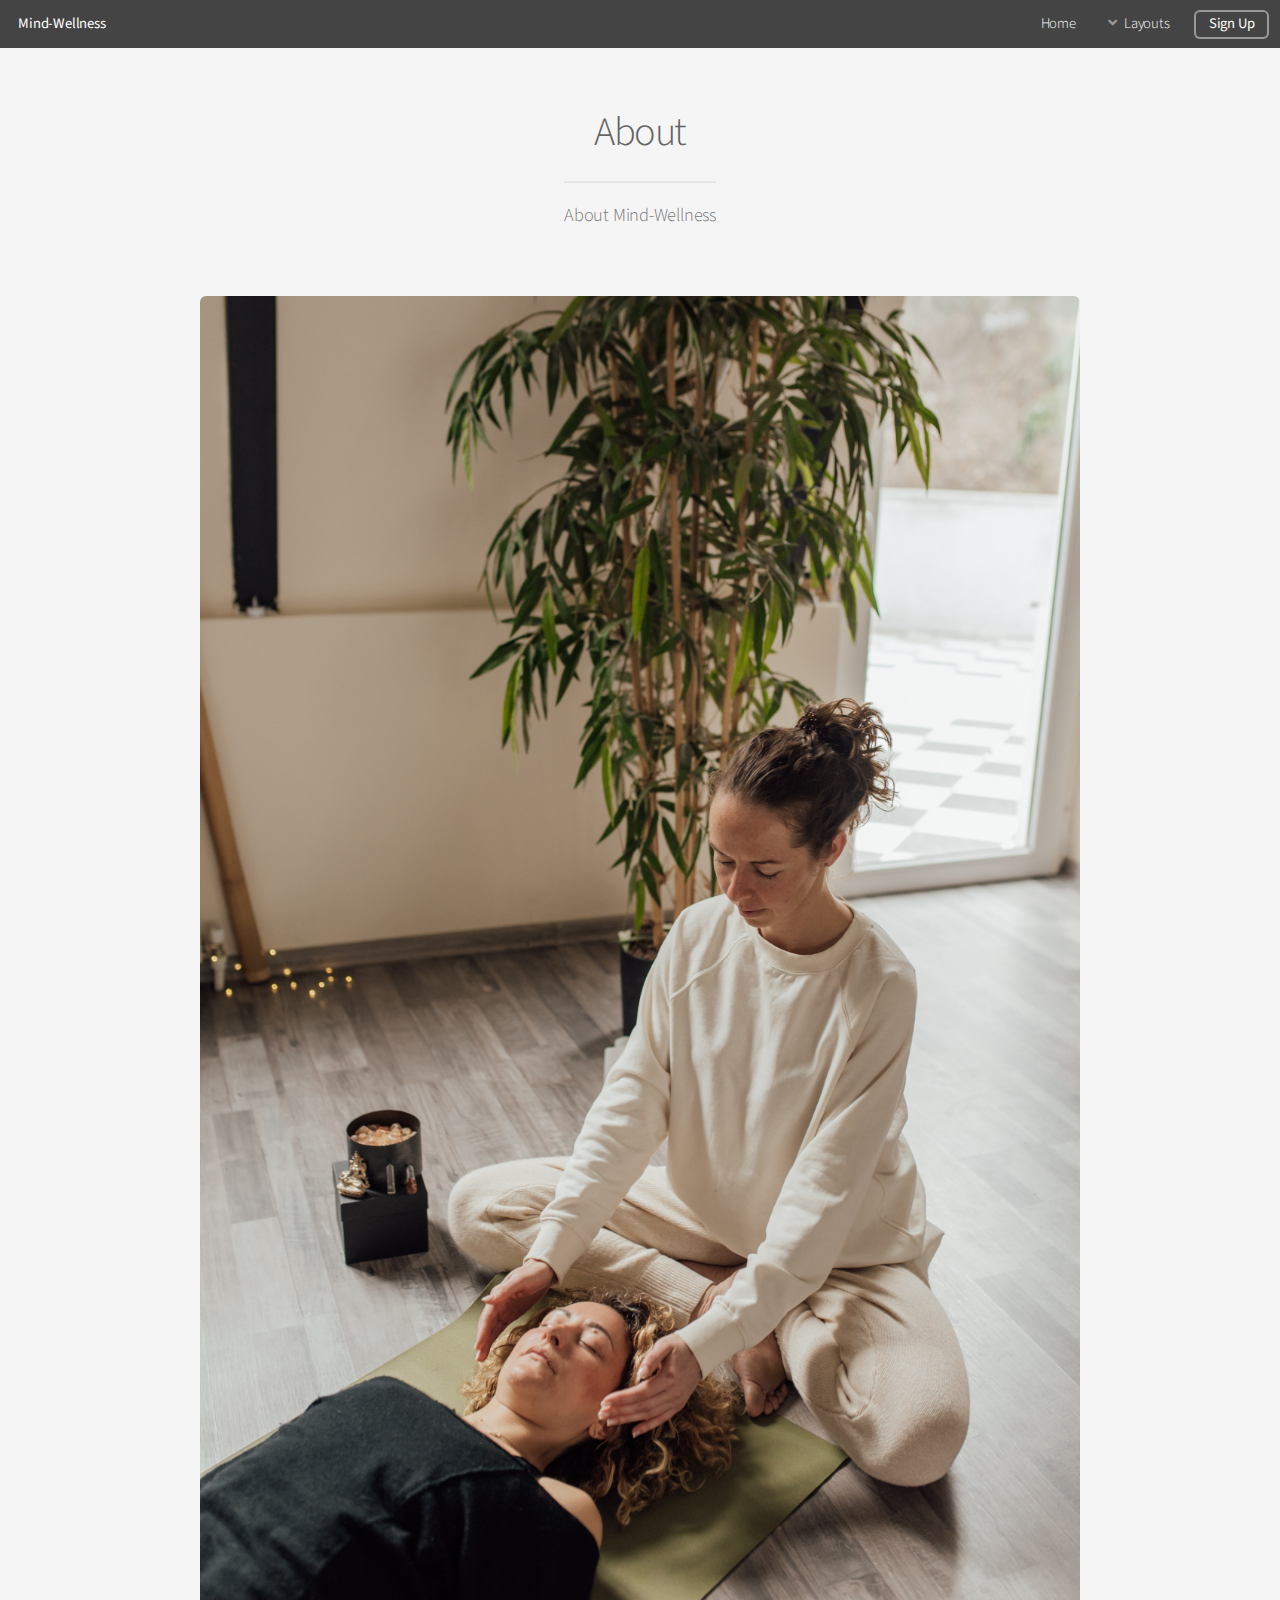
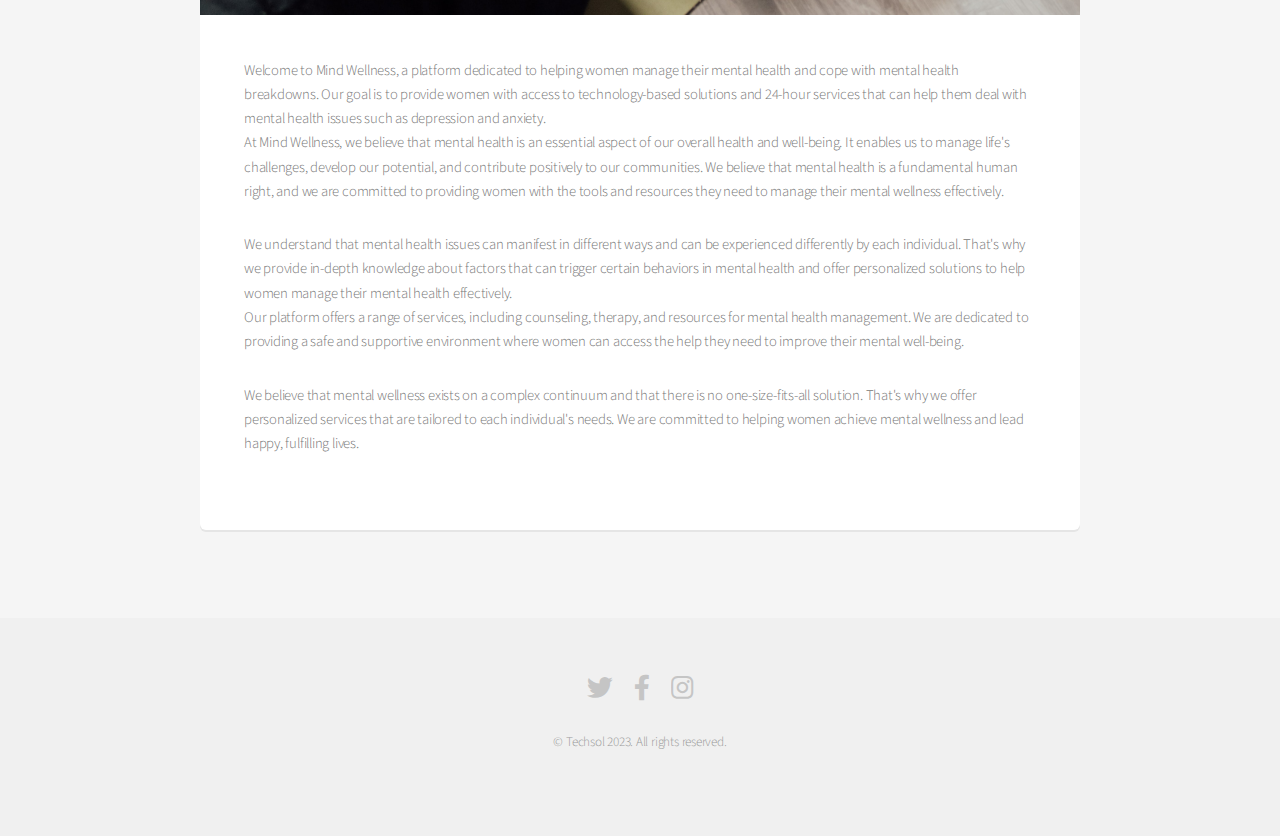
==== about.html @ 9e3d08e0 "First commit" ====
<!DOCTYPE HTML>
<!--
	Alpha by HTML5 UP
	html5up.net | @ajlkn
	Free for personal and commercial use under the CCA 3.0 license (html5up.net/license)
-->
<html>
	<head>
		<title>About</title>
		<meta charset="utf-8" />
		<link rel="icon" type="image/svg+xml" href="images/MindWellness.png" />
		<meta name="viewport" content="width=device-width, initial-scale=1, user-scalable=no" />
		<link rel="stylesheet" href="assets/css/main.css" />
	</head>
	<body class="is-preload">
		<div id="page-wrapper">

			<!-- Header -->
				<header id="header">
					<h1><a href="index.html">Mind-Wellness</a></h1>
					<nav id="nav">
						<ul>
							<li><a href="index.html">Home</a></li>
							<li>
								<a href="#" class="icon solid fa-angle-down">Layouts</a>
								<ul>
									<li><a href="about.html">About</a></li>
									<li><a href="contact.html">Contact</a></li>
									<li><a href="services.html">Services</a></li>
									<li>
										<a href="#">Features</a>
										<ul>
											<li><a href="#">MindBot</a></li>
											<li><a href="#">Therapist</a></li>
											<li><a href="#">Support Group</a></li>
											<li><a href="#">Tracker</a></li>
											<li><a href="#">Resources</a></li>
										</ul>
									</li>
								</ul>
							</li>
							<li><a href="#" class="button">Sign Up</a></li>
						</ul>
					</nav>
				</header>

			<!-- Main -->
				<section id="main" class="container">
					<header>
						<h2>About</h2>
						<p>About Mind-Wellness</p>
					</header>
					<div class="box">
						<span class="image featured"><img src="images/mental1.jpg" alt="" /></span>
						<p>Welcome to Mind Wellness, a platform dedicated to helping women manage their mental health and cope with mental health breakdowns. Our goal is to provide women with access to technology-based solutions and 24-hour services that can help them deal with mental health issues such as depression and anxiety. <br/>

							At Mind Wellness, we believe that mental health is an essential aspect of our overall health and well-being. It enables us to manage life's challenges, develop our potential, and contribute positively to our communities. We believe that mental health is a fundamental human right, and we are committed to providing women with the tools and resources they need to manage their mental wellness effectively.</p>
						<div class="row">
							<div class="row-6 row-12-mobilep">
								<p>We understand that mental health issues can manifest in different ways and can be experienced differently by each individual. That's why we provide in-depth knowledge about factors that can trigger certain behaviors in mental health and offer personalized solutions to help women manage their mental health effectively. <br/>
									Our platform offers a range of services, including counseling, therapy, and resources for mental health management. We are dedicated to providing a safe and supportive environment where women can access the help they need to improve their mental well-being.</p>
							</div>
							<div class="row-6 row-12-mobilep">
								<p>We believe that mental wellness exists on a complex continuum and that there is no one-size-fits-all solution. That's why we offer personalized services that are tailored to each individual's needs. We are committed to helping women achieve mental wellness and lead happy, fulfilling lives.</p>
							</div>
						</div>
					</div>
				</section>

			<!-- Footer -->
				<footer id="footer">
					<ul class="icons">
						<li><a href="#" class="icon brands fa-twitter"><span class="label">Twitter</span></a></li>
						<li><a href="#" class="icon brands fa-facebook-f"><span class="label">Facebook</span></a></li>
						<li><a href="#" class="icon brands fa-instagram"><span class="label">Instagram</span></a></li>
					</ul>
					<ul class="copyright">
						<li>&copy; Techsol 2023. All rights reserved.</li>
					</ul>
				</footer>

		</div>

		<!-- Scripts -->
			<script src="assets/js/jquery.min.js"></script>
			<script src="assets/js/jquery.dropotron.min.js"></script>
			<script src="assets/js/jquery.scrollex.min.js"></script>
			<script src="assets/js/browser.min.js"></script>
			<script src="assets/js/breakpoints.min.js"></script>
			<script src="assets/js/util.js"></script>
			<script src="assets/js/main.js"></script>

	</body>
</html>
---- assets/css/main.css ----
@import url("fontawesome-all.min.css");
@import url("https://fonts.googleapis.com/css?family=Source+Sans+Pro:300,400,300italic,400italic");

/*
	Alpha by HTML5 UP
	html5up.net | @ajlkn
	Free for personal and commercial use under the CCA 3.0 license (html5up.net/license)
*/

/* Reset */

/* Based on meyerweb.com/eric/tools/css/reset (v2.0 | 20110126 | License: public domain) */

	html, body, div, span, applet, object,
	iframe, h1, h2, h3, h4, h5, h6, p, blockquote,
	pre, a, abbr, acronym, address, big, cite,
	code, del, dfn, em, img, ins, kbd, q, s, samp,
	small, strike, strong, sub, sup, tt, var, b,
	u, i, center, dl, dt, dd, ol, ul, li, fieldset,
	form, label, legend, table, caption, tbody,
	tfoot, thead, tr, th, td, article, aside,
	canvas, details, embed, figure, figcaption,
	footer, header, hgroup, menu, nav, output, ruby,
	section, summary, time, mark, audio, video {
		margin: 0;
		padding: 0;
		border: 0;
		font-size: 100%;
		font: inherit;
		vertical-align: baseline;
	}

	article, aside, details, figcaption, figure,
	footer, header, hgroup, menu, nav, section {
		display: block;
	}

	body {
		line-height: 1;
	}

	ol, ul {
		list-style: none;
	}

	blockquote, q {
		quotes: none;
	}

		blockquote:before, blockquote:after, q:before, q:after {
			content: '';
			content: none;
		}

	table {
		border-collapse: collapse;
		border-spacing: 0;
	}

	body {
		-webkit-text-size-adjust: none;
	}

	mark {
		background-color: transparent;
		color: inherit;
	}

	input::-moz-focus-inner {
		border: 0;
		padding: 0;
	}

	input, select, textarea {
		-moz-appearance: none;
		-webkit-appearance: none;
		-ms-appearance: none;
		appearance: none;
	}

/* Basic */

	@-ms-viewport {
		width: device-width;
	}

	body {
		-ms-overflow-style: scrollbar;
	}

	@media screen and (max-width: 480px) {

		html, body {
			min-width: 320px;
		}

	}

	html {
		box-sizing: border-box;
	}

	*, *:before, *:after {
		box-sizing: inherit;
	}

	body {
		background: #f5f5f5;
	}

	body, input, select, textarea {
		color: #777;
		font-family: "Source Sans Pro", sans-serif;
		font-size: 16pt;
		font-weight: 300;
		line-height: 1.65em;
		letter-spacing: -0.015em;
	}

	a {
		-moz-transition: color 0.2s ease-in-out, border-bottom-color 0.2s ease-in-out;
		-webkit-transition: color 0.2s ease-in-out, border-bottom-color 0.2s ease-in-out;
		-ms-transition: color 0.2s ease-in-out, border-bottom-color 0.2s ease-in-out;
		transition: color 0.2s ease-in-out, border-bottom-color 0.2s ease-in-out;
		border-bottom: dotted 1px;
		color: #e89980;
		text-decoration: none;
	}

		a:hover {
			border-bottom-color: transparent;
		}

	strong, b {
		color: #646464;
		font-weight: 400;
	}

	em, i {
		font-style: italic;
	}

	p {
		margin: 0 0 2em 0;
	}

	h1, h2, h3, h4, h5, h6 {
		color: #646464;
		font-weight: 300;
		line-height: 1em;
		margin: 0 0 0.5em 0;
	}

		h1 a, h2 a, h3 a, h4 a, h5 a, h6 a {
			color: inherit;
			text-decoration: none;
		}

	h2 {
		font-size: 2.25em;
		line-height: 1.5em;
		letter-spacing: -0.035em;
	}

	h3 {
		font-size: 1.75em;
		line-height: 1.5em;
		letter-spacing: -0.025em;
	}

	h4 {
		font-size: 1.1em;
		line-height: 1.5em;
		letter-spacing: 0;
	}

	h5 {
		font-size: 0.9em;
		line-height: 1.5em;
		letter-spacing: 0;
	}

	h6 {
		font-size: 0.7em;
		line-height: 1.5em;
		letter-spacing: 0;
	}

	sub {
		font-size: 0.8em;
		position: relative;
		top: 0.5em;
	}

	sup {
		font-size: 0.8em;
		position: relative;
		top: -0.5em;
	}

	hr {
		border: 0;
		border-bottom: solid 2px #e5e5e5;
		margin: 2em 0;
	}

		hr.major {
			margin: 3em 0;
		}

	blockquote {
		border-left: solid 4px #e5e5e5;
		font-style: italic;
		margin: 0 0 2em 0;
		padding: 0.5em 0 0.5em 2em;
	}

	pre {
		-webkit-overflow-scrolling: touch;
		background: #f8f8f8;
		border-radius: 6px;
		border: solid 1px #e5e5e5;
		font-family: monospace;
		font-size: 0.9em;
		line-height: 1.75em;
		margin: 0 0 2em 0;
		overflow-x: auto;
		padding: 1em 1.5em;
	}

	code {
		background: #f8f8f8;
		border-radius: 6px;
		border: solid 1px #e5e5e5;
		font-family: monospace;
		font-size: 0.9em;
		margin: 0 0.25em;
		padding: 0.25em 0.65em;
	}

	.align-left {
		text-align: left;
	}

	.align-center {
		text-align: center;
	}

	.align-right {
		text-align: right;
	}

/* Row */

	.row {
		display: flex;
		flex-wrap: wrap;
		box-sizing: border-box;
		align-items: stretch;
	}

		.row > * {
			box-sizing: border-box;
		}

		.row.gtr-uniform > * > :last-child {
			margin-bottom: 0;
		}

		.row.aln-left {
			justify-content: flex-start;
		}

		.row.aln-center {
			justify-content: center;
		}

		.row.aln-right {
			justify-content: flex-end;
		}

		.row.aln-top {
			align-items: flex-start;
		}

		.row.aln-middle {
			align-items: center;
		}

		.row.aln-bottom {
			align-items: flex-end;
		}

		.row > .imp {
			order: -1;
		}

		.row > .col-1 {
			width: 8.33333%;
		}

		.row > .off-1 {
			margin-left: 8.33333%;
		}

		.row > .col-2 {
			width: 16.66667%;
		}

		.row > .off-2 {
			margin-left: 16.66667%;
		}

		.row > .col-3 {
			width: 25%;
		}

		.row > .off-3 {
			margin-left: 25%;
		}

		.row > .col-4 {
			width: 33.33333%;
		}

		.row > .off-4 {
			margin-left: 33.33333%;
		}

		.row > .col-5 {
			width: 41.66667%;
		}

		.row > .off-5 {
			margin-left: 41.66667%;
		}

		.row > .col-6 {
			width: 50%;
		}

		.row > .off-6 {
			margin-left: 50%;
		}

		.row > .col-7 {
			width: 58.33333%;
		}

		.row > .off-7 {
			margin-left: 58.33333%;
		}

		.row > .col-8 {
			width: 66.66667%;
		}

		.row > .off-8 {
			margin-left: 66.66667%;
		}

		.row > .col-9 {
			width: 75%;
		}

		.row > .off-9 {
			margin-left: 75%;
		}

		.row > .col-10 {
			width: 83.33333%;
		}

		.row > .off-10 {
			margin-left: 83.33333%;
		}

		.row > .col-11 {
			width: 91.66667%;
		}

		.row > .off-11 {
			margin-left: 91.66667%;
		}

		.row > .col-12 {
			width: 100%;
		}

		.row > .off-12 {
			margin-left: 100%;
		}

		.row.gtr-0 {
			margin-top: 0;
			margin-left: 0em;
		}

			.row.gtr-0 > * {
				padding: 0 0 0 0em;
			}

			.row.gtr-0.gtr-uniform {
				margin-top: 0em;
			}

				.row.gtr-0.gtr-uniform > * {
					padding-top: 0em;
				}

		.row.gtr-25 {
			margin-top: 0;
			margin-left: -0.5em;
		}

			.row.gtr-25 > * {
				padding: 0 0 0 0.5em;
			}

			.row.gtr-25.gtr-uniform {
				margin-top: -0.5em;
			}

				.row.gtr-25.gtr-uniform > * {
					padding-top: 0.5em;
				}

		.row.gtr-50 {
			margin-top: 0;
			margin-left: -1em;
		}

			.row.gtr-50 > * {
				padding: 0 0 0 1em;
			}

			.row.gtr-50.gtr-uniform {
				margin-top: -1em;
			}

				.row.gtr-50.gtr-uniform > * {
					padding-top: 1em;
				}

		.row {
			margin-top: 0;
			margin-left: -2em;
		}

			.row > * {
				padding: 0 0 0 2em;
			}

			.row.gtr-uniform {
				margin-top: -2em;
			}

				.row.gtr-uniform > * {
					padding-top: 2em;
				}

		.row.gtr-150 {
			margin-top: 0;
			margin-left: -3em;
		}

			.row.gtr-150 > * {
				padding: 0 0 0 3em;
			}

			.row.gtr-150.gtr-uniform {
				margin-top: -3em;
			}

				.row.gtr-150.gtr-uniform > * {
					padding-top: 3em;
				}

		.row.gtr-200 {
			margin-top: 0;
			margin-left: -4em;
		}

			.row.gtr-200 > * {
				padding: 0 0 0 4em;
			}

			.row.gtr-200.gtr-uniform {
				margin-top: -4em;
			}

				.row.gtr-200.gtr-uniform > * {
					padding-top: 4em;
				}

		@media screen and (max-width: 1680px) {

			.row {
				display: flex;
				flex-wrap: wrap;
				box-sizing: border-box;
				align-items: stretch;
			}

				.row > * {
					box-sizing: border-box;
				}

				.row.gtr-uniform > * > :last-child {
					margin-bottom: 0;
				}

				.row.aln-left {
					justify-content: flex-start;
				}

				.row.aln-center {
					justify-content: center;
				}

				.row.aln-right {
					justify-content: flex-end;
				}

				.row.aln-top {
					align-items: flex-start;
				}

				.row.aln-middle {
					align-items: center;
				}

				.row.aln-bottom {
					align-items: flex-end;
				}

				.row > .imp-wide {
					order: -1;
				}

				.row > .col-1-wide {
					width: 8.33333%;
				}

				.row > .off-1-wide {
					margin-left: 8.33333%;
				}

				.row > .col-2-wide {
					width: 16.66667%;
				}

				.row > .off-2-wide {
					margin-left: 16.66667%;
				}

				.row > .col-3-wide {
					width: 25%;
				}

				.row > .off-3-wide {
					margin-left: 25%;
				}

				.row > .col-4-wide {
					width: 33.33333%;
				}

				.row > .off-4-wide {
					margin-left: 33.33333%;
				}

				.row > .col-5-wide {
					width: 41.66667%;
				}

				.row > .off-5-wide {
					margin-left: 41.66667%;
				}

				.row > .col-6-wide {
					width: 50%;
				}

				.row > .off-6-wide {
					margin-left: 50%;
				}

				.row > .col-7-wide {
					width: 58.33333%;
				}

				.row > .off-7-wide {
					margin-left: 58.33333%;
				}

				.row > .col-8-wide {
					width: 66.66667%;
				}

				.row > .off-8-wide {
					margin-left: 66.66667%;
				}

				.row > .col-9-wide {
					width: 75%;
				}

				.row > .off-9-wide {
					margin-left: 75%;
				}

				.row > .col-10-wide {
					width: 83.33333%;
				}

				.row > .off-10-wide {
					margin-left: 83.33333%;
				}

				.row > .col-11-wide {
					width: 91.66667%;
				}

				.row > .off-11-wide {
					margin-left: 91.66667%;
				}

				.row > .col-12-wide {
					width: 100%;
				}

				.row > .off-12-wide {
					margin-left: 100%;
				}

				.row.gtr-0 {
					margin-top: 0;
					margin-left: 0em;
				}

					.row.gtr-0 > * {
						padding: 0 0 0 0em;
					}

					.row.gtr-0.gtr-uniform {
						margin-top: 0em;
					}

						.row.gtr-0.gtr-uniform > * {
							padding-top: 0em;
						}

				.row.gtr-25 {
					margin-top: 0;
					margin-left: -0.5em;
				}

					.row.gtr-25 > * {
						padding: 0 0 0 0.5em;
					}

					.row.gtr-25.gtr-uniform {
						margin-top: -0.5em;
					}

						.row.gtr-25.gtr-uniform > * {
							padding-top: 0.5em;
						}

				.row.gtr-50 {
					margin-top: 0;
					margin-left: -1em;
				}

					.row.gtr-50 > * {
						padding: 0 0 0 1em;
					}

					.row.gtr-50.gtr-uniform {
						margin-top: -1em;
					}

						.row.gtr-50.gtr-uniform > * {
							padding-top: 1em;
						}

				.row {
					margin-top: 0;
					margin-left: -2em;
				}

					.row > * {
						padding: 0 0 0 2em;
					}

					.row.gtr-uniform {
						margin-top: -2em;
					}

						.row.gtr-uniform > * {
							padding-top: 2em;
						}

				.row.gtr-150 {
					margin-top: 0;
					margin-left: -3em;
				}

					.row.gtr-150 > * {
						padding: 0 0 0 3em;
					}

					.row.gtr-150.gtr-uniform {
						margin-top: -3em;
					}

						.row.gtr-150.gtr-uniform > * {
							padding-top: 3em;
						}

				.row.gtr-200 {
					margin-top: 0;
					margin-left: -4em;
				}

					.row.gtr-200 > * {
						padding: 0 0 0 4em;
					}

					.row.gtr-200.gtr-uniform {
						margin-top: -4em;
					}

						.row.gtr-200.gtr-uniform > * {
							padding-top: 4em;
						}

		}

		@media screen and (max-width: 1280px) {

			.row {
				display: flex;
				flex-wrap: wrap;
				box-sizing: border-box;
				align-items: stretch;
			}

				.row > * {
					box-sizing: border-box;
				}

				.row.gtr-uniform > * > :last-child {
					margin-bottom: 0;
				}

				.row.aln-left {
					justify-content: flex-start;
				}

				.row.aln-center {
					justify-content: center;
				}

				.row.aln-right {
					justify-content: flex-end;
				}

				.row.aln-top {
					align-items: flex-start;
				}

				.row.aln-middle {
					align-items: center;
				}

				.row.aln-bottom {
					align-items: flex-end;
				}

				.row > .imp-normal {
					order: -1;
				}

				.row > .col-1-normal {
					width: 8.33333%;
				}

				.row > .off-1-normal {
					margin-left: 8.33333%;
				}

				.row > .col-2-normal {
					width: 16.66667%;
				}

				.row > .off-2-normal {
					margin-left: 16.66667%;
				}

				.row > .col-3-normal {
					width: 25%;
				}

				.row > .off-3-normal {
					margin-left: 25%;
				}

				.row > .col-4-normal {
					width: 33.33333%;
				}

				.row > .off-4-normal {
					margin-left: 33.33333%;
				}

				.row > .col-5-normal {
					width: 41.66667%;
				}

				.row > .off-5-normal {
					margin-left: 41.66667%;
				}

				.row > .col-6-normal {
					width: 50%;
				}

				.row > .off-6-normal {
					margin-left: 50%;
				}

				.row > .col-7-normal {
					width: 58.33333%;
				}

				.row > .off-7-normal {
					margin-left: 58.33333%;
				}

				.row > .col-8-normal {
					width: 66.66667%;
				}

				.row > .off-8-normal {
					margin-left: 66.66667%;
				}

				.row > .col-9-normal {
					width: 75%;
				}

				.row > .off-9-normal {
					margin-left: 75%;
				}

				.row > .col-10-normal {
					width: 83.33333%;
				}

				.row > .off-10-normal {
					margin-left: 83.33333%;
				}

				.row > .col-11-normal {
					width: 91.66667%;
				}

				.row > .off-11-normal {
					margin-left: 91.66667%;
				}

				.row > .col-12-normal {
					width: 100%;
				}

				.row > .off-12-normal {
					margin-left: 100%;
				}

				.row.gtr-0 {
					margin-top: 0;
					margin-left: 0em;
				}

					.row.gtr-0 > * {
						padding: 0 0 0 0em;
					}

					.row.gtr-0.gtr-uniform {
						margin-top: 0em;
					}

						.row.gtr-0.gtr-uniform > * {
							padding-top: 0em;
						}

				.row.gtr-25 {
					margin-top: 0;
					margin-left: -0.5em;
				}

					.row.gtr-25 > * {
						padding: 0 0 0 0.5em;
					}

					.row.gtr-25.gtr-uniform {
						margin-top: -0.5em;
					}

						.row.gtr-25.gtr-uniform > * {
							padding-top: 0.5em;
						}

				.row.gtr-50 {
					margin-top: 0;
					margin-left: -1em;
				}

					.row.gtr-50 > * {
						padding: 0 0 0 1em;
					}

					.row.gtr-50.gtr-uniform {
						margin-top: -1em;
					}

						.row.gtr-50.gtr-uniform > * {
							padding-top: 1em;
						}

				.row {
					margin-top: 0;
					margin-left: -2em;
				}

					.row > * {
						padding: 0 0 0 2em;
					}

					.row.gtr-uniform {
						margin-top: -2em;
					}

						.row.gtr-uniform > * {
							padding-top: 2em;
						}

				.row.gtr-150 {
					margin-top: 0;
					margin-left: -3em;
				}

					.row.gtr-150 > * {
						padding: 0 0 0 3em;
					}

					.row.gtr-150.gtr-uniform {
						margin-top: -3em;
					}

						.row.gtr-150.gtr-uniform > * {
							padding-top: 3em;
						}

				.row.gtr-200 {
					margin-top: 0;
					margin-left: -4em;
				}

					.row.gtr-200 > * {
						padding: 0 0 0 4em;
					}

					.row.gtr-200.gtr-uniform {
						margin-top: -4em;
					}

						.row.gtr-200.gtr-uniform > * {
							padding-top: 4em;
						}

		}

		@media screen and (max-width: 980px) {

			.row {
				display: flex;
				flex-wrap: wrap;
				box-sizing: border-box;
				align-items: stretch;
			}

				.row > * {
					box-sizing: border-box;
				}

				.row.gtr-uniform > * > :last-child {
					margin-bottom: 0;
				}

				.row.aln-left {
					justify-content: flex-start;
				}

				.row.aln-center {
					justify-content: center;
				}

				.row.aln-right {
					justify-content: flex-end;
				}

				.row.aln-top {
					align-items: flex-start;
				}

				.row.aln-middle {
					align-items: center;
				}

				.row.aln-bottom {
					align-items: flex-end;
				}

				.row > .imp-narrow {
					order: -1;
				}

				.row > .col-1-narrow {
					width: 8.33333%;
				}

				.row > .off-1-narrow {
					margin-left: 8.33333%;
				}

				.row > .col-2-narrow {
					width: 16.66667%;
				}

				.row > .off-2-narrow {
					margin-left: 16.66667%;
				}

				.row > .col-3-narrow {
					width: 25%;
				}

				.row > .off-3-narrow {
					margin-left: 25%;
				}

				.row > .col-4-narrow {
					width: 33.33333%;
				}

				.row > .off-4-narrow {
					margin-left: 33.33333%;
				}

				.row > .col-5-narrow {
					width: 41.66667%;
				}

				.row > .off-5-narrow {
					margin-left: 41.66667%;
				}

				.row > .col-6-narrow {
					width: 50%;
				}

				.row > .off-6-narrow {
					margin-left: 50%;
				}

				.row > .col-7-narrow {
					width: 58.33333%;
				}

				.row > .off-7-narrow {
					margin-left: 58.33333%;
				}

				.row > .col-8-narrow {
					width: 66.66667%;
				}

				.row > .off-8-narrow {
					margin-left: 66.66667%;
				}

				.row > .col-9-narrow {
					width: 75%;
				}

				.row > .off-9-narrow {
					margin-left: 75%;
				}

				.row > .col-10-narrow {
					width: 83.33333%;
				}

				.row > .off-10-narrow {
					margin-left: 83.33333%;
				}

				.row > .col-11-narrow {
					width: 91.66667%;
				}

				.row > .off-11-narrow {
					margin-left: 91.66667%;
				}

				.row > .col-12-narrow {
					width: 100%;
				}

				.row > .off-12-narrow {
					margin-left: 100%;
				}

				.row.gtr-0 {
					margin-top: 0;
					margin-left: 0em;
				}

					.row.gtr-0 > * {
						padding: 0 0 0 0em;
					}

					.row.gtr-0.gtr-uniform {
						margin-top: 0em;
					}

						.row.gtr-0.gtr-uniform > * {
							padding-top: 0em;
						}

				.row.gtr-25 {
					margin-top: 0;
					margin-left: -0.5em;
				}

					.row.gtr-25 > * {
						padding: 0 0 0 0.5em;
					}

					.row.gtr-25.gtr-uniform {
						margin-top: -0.5em;
					}

						.row.gtr-25.gtr-uniform > * {
							padding-top: 0.5em;
						}

				.row.gtr-50 {
					margin-top: 0;
					margin-left: -1em;
				}

					.row.gtr-50 > * {
						padding: 0 0 0 1em;
					}

					.row.gtr-50.gtr-uniform {
						margin-top: -1em;
					}

						.row.gtr-50.gtr-uniform > * {
							padding-top: 1em;
						}

				.row {
					margin-top: 0;
					margin-left: -2em;
				}

					.row > * {
						padding: 0 0 0 2em;
					}

					.row.gtr-uniform {
						margin-top: -2em;
					}

						.row.gtr-uniform > * {
							padding-top: 2em;
						}

				.row.gtr-150 {
					margin-top: 0;
					margin-left: -3em;
				}

					.row.gtr-150 > * {
						padding: 0 0 0 3em;
					}

					.row.gtr-150.gtr-uniform {
						margin-top: -3em;
					}

						.row.gtr-150.gtr-uniform > * {
							padding-top: 3em;
						}

				.row.gtr-200 {
					margin-top: 0;
					margin-left: -4em;
				}

					.row.gtr-200 > * {
						padding: 0 0 0 4em;
					}

					.row.gtr-200.gtr-uniform {
						margin-top: -4em;
					}

						.row.gtr-200.gtr-uniform > * {
							padding-top: 4em;
						}

		}

		@media screen and (max-width: 840px) {

			.row {
				display: flex;
				flex-wrap: wrap;
				box-sizing: border-box;
				align-items: stretch;
			}

				.row > * {
					box-sizing: border-box;
				}

				.row.gtr-uniform > * > :last-child {
					margin-bottom: 0;
				}

				.row.aln-left {
					justify-content: flex-start;
				}

				.row.aln-center {
					justify-content: center;
				}

				.row.aln-right {
					justify-content: flex-end;
				}

				.row.aln-top {
					align-items: flex-start;
				}

				.row.aln-middle {
					align-items: center;
				}

				.row.aln-bottom {
					align-items: flex-end;
				}

				.row > .imp-narrower {
					order: -1;
				}

				.row > .col-1-narrower {
					width: 8.33333%;
				}

				.row > .off-1-narrower {
					margin-left: 8.33333%;
				}

				.row > .col-2-narrower {
					width: 16.66667%;
				}

				.row > .off-2-narrower {
					margin-left: 16.66667%;
				}

				.row > .col-3-narrower {
					width: 25%;
				}

				.row > .off-3-narrower {
					margin-left: 25%;
				}

				.row > .col-4-narrower {
					width: 33.33333%;
				}

				.row > .off-4-narrower {
					margin-left: 33.33333%;
				}

				.row > .col-5-narrower {
					width: 41.66667%;
				}

				.row > .off-5-narrower {
					margin-left: 41.66667%;
				}

				.row > .col-6-narrower {
					width: 50%;
				}

				.row > .off-6-narrower {
					margin-left: 50%;
				}

				.row > .col-7-narrower {
					width: 58.33333%;
				}

				.row > .off-7-narrower {
					margin-left: 58.33333%;
				}

				.row > .col-8-narrower {
					width: 66.66667%;
				}

				.row > .off-8-narrower {
					margin-left: 66.66667%;
				}

				.row > .col-9-narrower {
					width: 75%;
				}

				.row > .off-9-narrower {
					margin-left: 75%;
				}

				.row > .col-10-narrower {
					width: 83.33333%;
				}

				.row > .off-10-narrower {
					margin-left: 83.33333%;
				}

				.row > .col-11-narrower {
					width: 91.66667%;
				}

				.row > .off-11-narrower {
					margin-left: 91.66667%;
				}

				.row > .col-12-narrower {
					width: 100%;
				}

				.row > .off-12-narrower {
					margin-left: 100%;
				}

				.row.gtr-0 {
					margin-top: 0;
					margin-left: 0em;
				}

					.row.gtr-0 > * {
						padding: 0 0 0 0em;
					}

					.row.gtr-0.gtr-uniform {
						margin-top: 0em;
					}

						.row.gtr-0.gtr-uniform > * {
							padding-top: 0em;
						}

				.row.gtr-25 {
					margin-top: 0;
					margin-left: -0.5em;
				}

					.row.gtr-25 > * {
						padding: 0 0 0 0.5em;
					}

					.row.gtr-25.gtr-uniform {
						margin-top: -0.5em;
					}

						.row.gtr-25.gtr-uniform > * {
							padding-top: 0.5em;
						}

				.row.gtr-50 {
					margin-top: 0;
					margin-left: -1em;
				}

					.row.gtr-50 > * {
						padding: 0 0 0 1em;
					}

					.row.gtr-50.gtr-uniform {
						margin-top: -1em;
					}

						.row.gtr-50.gtr-uniform > * {
							padding-top: 1em;
						}

				.row {
					margin-top: 0;
					margin-left: -2em;
				}

					.row > * {
						padding: 0 0 0 2em;
					}

					.row.gtr-uniform {
						margin-top: -2em;
					}

						.row.gtr-uniform > * {
							padding-top: 2em;
						}

				.row.gtr-150 {
					margin-top: 0;
					margin-left: -3em;
				}

					.row.gtr-150 > * {
						padding: 0 0 0 3em;
					}

					.row.gtr-150.gtr-uniform {
						margin-top: -3em;
					}

						.row.gtr-150.gtr-uniform > * {
							padding-top: 3em;
						}

				.row.gtr-200 {
					margin-top: 0;
					margin-left: -4em;
				}

					.row.gtr-200 > * {
						padding: 0 0 0 4em;
					}

					.row.gtr-200.gtr-uniform {
						margin-top: -4em;
					}

						.row.gtr-200.gtr-uniform > * {
							padding-top: 4em;
						}

		}

		@media screen and (max-width: 736px) {

			.row {
				display: flex;
				flex-wrap: wrap;
				box-sizing: border-box;
				align-items: stretch;
			}

				.row > * {
					box-sizing: border-box;
				}

				.row.gtr-uniform > * > :last-child {
					margin-bottom: 0;
				}

				.row.aln-left {
					justify-content: flex-start;
				}

				.row.aln-center {
					justify-content: center;
				}

				.row.aln-right {
					justify-content: flex-end;
				}

				.row.aln-top {
					align-items: flex-start;
				}

				.row.aln-middle {
					align-items: center;
				}

				.row.aln-bottom {
					align-items: flex-end;
				}

				.row > .imp-mobile {
					order: -1;
				}

				.row > .col-1-mobile {
					width: 8.33333%;
				}

				.row > .off-1-mobile {
					margin-left: 8.33333%;
				}

				.row > .col-2-mobile {
					width: 16.66667%;
				}

				.row > .off-2-mobile {
					margin-left: 16.66667%;
				}

				.row > .col-3-mobile {
					width: 25%;
				}

				.row > .off-3-mobile {
					margin-left: 25%;
				}

				.row > .col-4-mobile {
					width: 33.33333%;
				}

				.row > .off-4-mobile {
					margin-left: 33.33333%;
				}

				.row > .col-5-mobile {
					width: 41.66667%;
				}

				.row > .off-5-mobile {
					margin-left: 41.66667%;
				}

				.row > .col-6-mobile {
					width: 50%;
				}

				.row > .off-6-mobile {
					margin-left: 50%;
				}

				.row > .col-7-mobile {
					width: 58.33333%;
				}

				.row > .off-7-mobile {
					margin-left: 58.33333%;
				}

				.row > .col-8-mobile {
					width: 66.66667%;
				}

				.row > .off-8-mobile {
					margin-left: 66.66667%;
				}

				.row > .col-9-mobile {
					width: 75%;
				}

				.row > .off-9-mobile {
					margin-left: 75%;
				}

				.row > .col-10-mobile {
					width: 83.33333%;
				}

				.row > .off-10-mobile {
					margin-left: 83.33333%;
				}

				.row > .col-11-mobile {
					width: 91.66667%;
				}

				.row > .off-11-mobile {
					margin-left: 91.66667%;
				}

				.row > .col-12-mobile {
					width: 100%;
				}

				.row > .off-12-mobile {
					margin-left: 100%;
				}

				.row.gtr-0 {
					margin-top: 0;
					margin-left: 0em;
				}

					.row.gtr-0 > * {
						padding: 0 0 0 0em;
					}

					.row.gtr-0.gtr-uniform {
						margin-top: 0em;
					}

						.row.gtr-0.gtr-uniform > * {
							padding-top: 0em;
						}

				.row.gtr-25 {
					margin-top: 0;
					margin-left: -0.5em;
				}

					.row.gtr-25 > * {
						padding: 0 0 0 0.5em;
					}

					.row.gtr-25.gtr-uniform {
						margin-top: -0.5em;
					}

						.row.gtr-25.gtr-uniform > * {
							padding-top: 0.5em;
						}

				.row.gtr-50 {
					margin-top: 0;
					margin-left: -1em;
				}

					.row.gtr-50 > * {
						padding: 0 0 0 1em;
					}

					.row.gtr-50.gtr-uniform {
						margin-top: -1em;
					}

						.row.gtr-50.gtr-uniform > * {
							padding-top: 1em;
						}

				.row {
					margin-top: 0;
					margin-left: -2em;
				}

					.row > * {
						padding: 0 0 0 2em;
					}

					.row.gtr-uniform {
						margin-top: -2em;
					}

						.row.gtr-uniform > * {
							padding-top: 2em;
						}

				.row.gtr-150 {
					margin-top: 0;
					margin-left: -3em;
				}

					.row.gtr-150 > * {
						padding: 0 0 0 3em;
					}

					.row.gtr-150.gtr-uniform {
						margin-top: -3em;
					}

						.row.gtr-150.gtr-uniform > * {
							padding-top: 3em;
						}

				.row.gtr-200 {
					margin-top: 0;
					margin-left: -4em;
				}

					.row.gtr-200 > * {
						padding: 0 0 0 4em;
					}

					.row.gtr-200.gtr-uniform {
						margin-top: -4em;
					}

						.row.gtr-200.gtr-uniform > * {
							padding-top: 4em;
						}

		}

		@media screen and (max-width: 480px) {

			.row {
				display: flex;
				flex-wrap: wrap;
				box-sizing: border-box;
				align-items: stretch;
			}

				.row > * {
					box-sizing: border-box;
				}

				.row.gtr-uniform > * > :last-child {
					margin-bottom: 0;
				}

				.row.aln-left {
					justify-content: flex-start;
				}

				.row.aln-center {
					justify-content: center;
				}

				.row.aln-right {
					justify-content: flex-end;
				}

				.row.aln-top {
					align-items: flex-start;
				}

				.row.aln-middle {
					align-items: center;
				}

				.row.aln-bottom {
					align-items: flex-end;
				}

				.row > .imp-mobilep {
					order: -1;
				}

				.row > .col-1-mobilep {
					width: 8.33333%;
				}

				.row > .off-1-mobilep {
					margin-left: 8.33333%;
				}

				.row > .col-2-mobilep {
					width: 16.66667%;
				}

				.row > .off-2-mobilep {
					margin-left: 16.66667%;
				}

				.row > .col-3-mobilep {
					width: 25%;
				}

				.row > .off-3-mobilep {
					margin-left: 25%;
				}

				.row > .col-4-mobilep {
					width: 33.33333%;
				}

				.row > .off-4-mobilep {
					margin-left: 33.33333%;
				}

				.row > .col-5-mobilep {
					width: 41.66667%;
				}

				.row > .off-5-mobilep {
					margin-left: 41.66667%;
				}

				.row > .col-6-mobilep {
					width: 50%;
				}

				.row > .off-6-mobilep {
					margin-left: 50%;
				}

				.row > .col-7-mobilep {
					width: 58.33333%;
				}

				.row > .off-7-mobilep {
					margin-left: 58.33333%;
				}

				.row > .col-8-mobilep {
					width: 66.66667%;
				}

				.row > .off-8-mobilep {
					margin-left: 66.66667%;
				}

				.row > .col-9-mobilep {
					width: 75%;
				}

				.row > .off-9-mobilep {
					margin-left: 75%;
				}

				.row > .col-10-mobilep {
					width: 83.33333%;
				}

				.row > .off-10-mobilep {
					margin-left: 83.33333%;
				}

				.row > .col-11-mobilep {
					width: 91.66667%;
				}

				.row > .off-11-mobilep {
					margin-left: 91.66667%;
				}

				.row > .col-12-mobilep {
					width: 100%;
				}

				.row > .off-12-mobilep {
					margin-left: 100%;
				}

				.row.gtr-0 {
					margin-top: 0;
					margin-left: 0em;
				}

					.row.gtr-0 > * {
						padding: 0 0 0 0em;
					}

					.row.gtr-0.gtr-uniform {
						margin-top: 0em;
					}

						.row.gtr-0.gtr-uniform > * {
							padding-top: 0em;
						}

				.row.gtr-25 {
					margin-top: 0;
					margin-left: -0.5em;
				}

					.row.gtr-25 > * {
						padding: 0 0 0 0.5em;
					}

					.row.gtr-25.gtr-uniform {
						margin-top: -0.5em;
					}

						.row.gtr-25.gtr-uniform > * {
							padding-top: 0.5em;
						}

				.row.gtr-50 {
					margin-top: 0;
					margin-left: -1em;
				}

					.row.gtr-50 > * {
						padding: 0 0 0 1em;
					}

					.row.gtr-50.gtr-uniform {
						margin-top: -1em;
					}

						.row.gtr-50.gtr-uniform > * {
							padding-top: 1em;
						}

				.row {
					margin-top: 0;
					margin-left: -2em;
				}

					.row > * {
						padding: 0 0 0 2em;
					}

					.row.gtr-uniform {
						margin-top: -2em;
					}

						.row.gtr-uniform > * {
							padding-top: 2em;
						}

				.row.gtr-150 {
					margin-top: 0;
					margin-left: -3em;
				}

					.row.gtr-150 > * {
						padding: 0 0 0 3em;
					}

					.row.gtr-150.gtr-uniform {
						margin-top: -3em;
					}

						.row.gtr-150.gtr-uniform > * {
							padding-top: 3em;
						}

				.row.gtr-200 {
					margin-top: 0;
					margin-left: -4em;
				}

					.row.gtr-200 > * {
						padding: 0 0 0 4em;
					}

					.row.gtr-200.gtr-uniform {
						margin-top: -4em;
					}

						.row.gtr-200.gtr-uniform > * {
							padding-top: 4em;
						}

		}

/* Container */

	.container {
		margin: 0 auto;
		max-width: calc(100% - 5em);
		width: 60em;
	}

		.container.xsmall {
			width: 15em;
		}

		.container.small {
			width: 30em;
		}

		.container.medium {
			width: 45em;
		}

		.container.large {
			width: 75em;
		}

		.container.xlarge {
			width: 90em;
		}

		.container.max {
			width: 100%;
		}

		@media screen and (max-width: 840px) {

			.container {
				width: 100% !important;
			}

		}

		@media screen and (max-width: 736px) {

			.container {
				max-width: 100%;
			}

		}

/* Section/Article */

	section.special, article.special {
		text-align: center;
	}

	header p {
		color: #999;
		position: relative;
		margin: 0 0 1.5em 0;
		font-style: italic;
	}

	header h2 + p {
		font-size: 1.25em;
		margin-top: -1em;
		line-height: 1.5em;
	}

	header h3 + p {
		font-size: 1.1em;
		margin-top: -0.85em;
		line-height: 1.5em;
	}

	header h4 + p,
	header h5 + p,
	header h6 + p {
		font-size: 0.8em;
		margin-top: -0.5em;
		line-height: 1.5em;
	}

	header.major {
		padding: 1em 0;
		text-align: center;
	}

		header.major h2 {
			margin: 0;
		}

		header.major p {
			display: inline-block;
			border-top: solid 2px #e5e5e5;
			color: #777;
			margin: 1.5em 0 0 0;
			padding: 1.5em 0 0 0;
			font-style: normal;
		}

/* Form */

	form {
		margin: 0 0 2em 0;
	}

	label {
		color: #646464;
		display: block;
		font-size: 0.9em;
		font-weight: 300;
		margin: 0 0 1em 0;
	}

	input[type="text"],
	input[type="password"],
	input[type="email"],
	select,
	textarea {
		-moz-appearance: none;
		-webkit-appearance: none;
		-ms-appearance: none;
		appearance: none;
		background-color: #f8f8f8;
		border-radius: 6px;
		border: solid 1px #e5e5e5;
		color: inherit;
		display: block;
		outline: 0;
		padding: 0 1em;
		text-decoration: none;
		width: 100%;
	}

		input[type="text"]:invalid,
		input[type="password"]:invalid,
		input[type="email"]:invalid,
		select:invalid,
		textarea:invalid {
			box-shadow: none;
		}

		input[type="text"]:focus,
		input[type="password"]:focus,
		input[type="email"]:focus,
		select:focus,
		textarea:focus {
			border-color: #e89980;
			box-shadow: 0 0 0 2px #e89980;
		}

	select {
		background-image: url("data:image/svg+xml;charset=utf8,%3Csvg xmlns='http://www.w3.org/2000/svg' width='40' height='40' preserveAspectRatio='none' viewBox='0 0 40 40'%3E%3Cpath d='M9.4,12.3l10.4,10.4l10.4-10.4c0.2-0.2,0.5-0.4,0.9-0.4c0.3,0,0.6,0.1,0.9,0.4l3.3,3.3c0.2,0.2,0.4,0.5,0.4,0.9 c0,0.4-0.1,0.6-0.4,0.9L20.7,31.9c-0.2,0.2-0.5,0.4-0.9,0.4c-0.3,0-0.6-0.1-0.9-0.4L4.3,17.3c-0.2-0.2-0.4-0.5-0.4-0.9 c0-0.4,0.1-0.6,0.4-0.9l3.3-3.3c0.2-0.2,0.5-0.4,0.9-0.4S9.1,12.1,9.4,12.3z' fill='%23e5e5e5' /%3E%3C/svg%3E");
		background-size: 1.25em;
		background-repeat: no-repeat;
		background-position: calc(100% - 1em) center;
		height: 3em;
		padding-right: 3em;
		text-overflow: ellipsis;
	}

		select option {
			color: #777;
			background-color: #f5f5f5;
		}

		select:focus::-ms-value {
			background-color: transparent;
		}

		select::-ms-expand {
			display: none;
		}

	input[type="text"],
	input[type="password"],
	input[type="email"],
	select {
		height: 3em;
	}

	textarea {
		padding: 0.75em 1em;
	}

	input[type="checkbox"],
	input[type="radio"] {
		-moz-appearance: none;
		-webkit-appearance: none;
		-ms-appearance: none;
		appearance: none;
		display: block;
		float: left;
		margin-right: -2em;
		opacity: 0;
		width: 1em;
		z-index: -1;
	}

		input[type="checkbox"] + label,
		input[type="radio"] + label {
			text-decoration: none;
			color: #777;
			cursor: pointer;
			display: inline-block;
			font-size: 1em;
			font-weight: 300;
			padding-left: 2.55em;
			padding-right: 0.75em;
			position: relative;
		}

			input[type="checkbox"] + label:before,
			input[type="radio"] + label:before {
				-moz-osx-font-smoothing: grayscale;
				-webkit-font-smoothing: antialiased;
				display: inline-block;
				font-style: normal;
				font-variant: normal;
				text-rendering: auto;
				line-height: 1;
				text-transform: none !important;
				font-family: 'Font Awesome 5 Free';
				font-weight: 900;
			}

			input[type="checkbox"] + label:before,
			input[type="radio"] + label:before {
				background: #f8f8f8;
				border-radius: 6px;
				border: solid 1px #e5e5e5;
				content: '';
				display: inline-block;
				font-size: 0.8em;
				height: 2.25em;
				left: 0;
				line-height: 2.25em;
				position: absolute;
				text-align: center;
				top: 0;
				width: 2.25em;
			}

		input[type="checkbox"]:checked + label:before,
		input[type="radio"]:checked + label:before {
			background: #666;
			border-color: #666;
			color: #ffffff;
			content: '\f00c';
		}

		input[type="checkbox"]:focus + label:before,
		input[type="radio"]:focus + label:before {
			border-color: #e89980;
			box-shadow: 0 0 0 1px #e89980;
		}

	input[type="checkbox"] + label:before {
		border-radius: 6px;
	}

	input[type="radio"] + label:before {
		border-radius: 100%;
	}

	::-webkit-input-placeholder {
		color: #999 !important;
		opacity: 1.0;
	}

	:-moz-placeholder {
		color: #999 !important;
		opacity: 1.0;
	}

	::-moz-placeholder {
		color: #999 !important;
		opacity: 1.0;
	}

	:-ms-input-placeholder {
		color: #999 !important;
		opacity: 1.0;
	}

/* Box */

	.box {
		background: #fff;
		border-radius: 6px;
		box-shadow: 0 2px 0 0 #e5e5e5;
		margin: 0 0 2em 0;
		padding: 3em;
	}

		.box > :last-child {
			margin-bottom: 0;
		}

		.box.alt {
			background: none !important;
			border-radius: 0 !important;
			box-shadow: none !important;
			margin: 0 0 2em 0;
			padding: 0 !important;
		}

		.box.features .features-row {
			border-top: solid 2px #e5e5e5;
			position: relative;
		}

			.box.features .features-row:after {
				clear: both;
				content: '';
				display: block;
			}

			.box.features .features-row section {
				float: left;
				padding: 3em;
				width: 50%;
			}

				.box.features .features-row section :last-child {
					margin-bottom: 0;
				}

				.box.features .features-row section:nth-child(2n) {
					padding-right: 0;
				}

					.box.features .features-row section:nth-child(2n):before {
						background: #e5e5e5;
						content: '';
						display: block;
						height: 100%;
						margin-left: -3em;
						position: absolute;
						top: 0;
						width: 2px;
					}

				.box.features .features-row section:nth-child(2n-1) {
					padding-left: 0;
				}

			.box.features .features-row:first-child {
				border-top: 0;
			}

				.box.features .features-row:first-child section {
					padding-top: 0;
				}

			.box.features .features-row:last-child {
				padding-bottom: 0;
			}

				.box.features .features-row:last-child section {
					padding-bottom: 0;
				}

		.box.special {
			text-align: center;
		}

		.box .image.featured {
			border-radius: 0;
			display: block;
			margin: 3em 0 3em -3em;
			position: relative;
			width: calc(100% + 6em);
		}

			.box .image.featured img {
				border-radius: 0;
				display: block;
				width: 100%;
			}

			.box .image.featured:first-child {
				border-radius: 6px 6px 0 0;
				margin-bottom: 3em;
				margin-top: -3em;
			}

				.box .image.featured:first-child img {
					border-radius: 6px 6px 0 0;
				}

			.box .image.featured:last-child {
				border-radius: 0 0 6px 6px;
				margin-bottom: -3em;
				margin-top: 3em;
			}

				.box .image.featured:last-child img {
					border-radius: 0 0 6px 6px;
				}

/* Icon */

	.icon {
		text-decoration: none;
		border-bottom: none;
		position: relative;
	}

		.icon:before {
			-moz-osx-font-smoothing: grayscale;
			-webkit-font-smoothing: antialiased;
			display: inline-block;
			font-style: normal;
			font-variant: normal;
			text-rendering: auto;
			line-height: 1;
			text-transform: none !important;
			font-family: 'Font Awesome 5 Free';
			font-weight: 400;
		}

		.icon > .label {
			display: none;
		}

		.icon:before {
			line-height: inherit;
		}

		.icon.solid:before {
			font-weight: 900;
		}

		.icon.brands:before {
			font-family: 'Font Awesome 5 Brands';
		}

		.icon.major {
			background: #666;
			border-radius: 100%;
			color: #ffffff;
			cursor: default;
			display: inline-block;
			height: 5.5em;
			line-height: 5.5em;
			margin: 0 0 2em 0;
			width: 5.5em;
		}

			.icon.major:before {
				font-size: 2.5em;
			}

			.icon.major.accent1 {
				background: #666;
				color: #ffffff;
			}

			.icon.major.accent2 {
				background: #e89980;
				color: #ffffff;
			}

			.icon.major.accent3 {
				background: #7fcdb8;
				color: #ffffff;
			}

			.icon.major.accent4 {
				background: #90b0ba;
				color: #ffffff;
			}

			.icon.major.accent5 {
				background: #e5cb95;
				color: #ffffff;
			}

/* Image */

	.image {
		border-radius: 6px;
		border: 0;
		display: inline-block;
		position: relative;
	}

		.image img {
			border-radius: 6px;
			display: block;
		}

		.image.left {
			float: left;
			padding: 0 1.5em 1em 0;
			top: 0.25em;
		}

		.image.right {
			float: right;
			padding: 0 0 1em 1.5em;
			top: 0.25em;
		}

		.image.fit {
			display: block;
			margin: 0 0 2em 0;
			width: 100%;
		}

			.image.fit img {
				display: block;
				width: 100%;
			}

/* List */

	ol {
		list-style: decimal;
		margin: 0 0 2em 0;
		padding-left: 1.25em;
	}

		ol li {
			padding-left: 0.25em;
		}

	ul {
		list-style: disc;
		margin: 0 0 2em 0;
		padding-left: 1em;
	}

		ul li {
			padding-left: 0.5em;
		}

		ul.alt {
			list-style: none;
			padding-left: 0;
		}

			ul.alt li {
				border-top: solid 1px #e5e5e5;
				padding: 0.5em 0;
			}

				ul.alt li:first-child {
					border-top: 0;
					padding-top: 0;
				}

		ul.icons {
			cursor: default;
			list-style: none;
			padding-left: 0;
		}

			ul.icons li {
				display: inline-block;
				padding: 0 1.25em 0 0;
			}

				ul.icons li:last-child {
					padding-right: 0;
				}

				ul.icons li .icon {
					color: inherit;
				}

					ul.icons li .icon:before {
						font-size: 1.75em;
					}

	dl {
		margin: 0 0 2em 0;
	}

/* Actions */

	ul.actions {
		display: -moz-flex;
		display: -webkit-flex;
		display: -ms-flex;
		display: flex;
		cursor: default;
		list-style: none;
		margin-left: -1em;
		padding-left: 0;
	}

		ul.actions li {
			padding: 0 0 0 1em;
			vertical-align: middle;
		}

		ul.actions.special {
			-moz-justify-content: center;
			-webkit-justify-content: center;
			-ms-justify-content: center;
			justify-content: center;
			width: 100%;
			margin-left: 0;
		}

			ul.actions.special li:first-child {
				padding-left: 0;
			}

		ul.actions.stacked {
			-moz-flex-direction: column;
			-webkit-flex-direction: column;
			-ms-flex-direction: column;
			flex-direction: column;
			margin-left: 0;
		}

			ul.actions.stacked li {
				padding: 1.3em 0 0 0;
			}

				ul.actions.stacked li:first-child {
					padding-top: 0;
				}

		ul.actions.fit {
			width: calc(100% + 1em);
		}

			ul.actions.fit li {
				-moz-flex-grow: 1;
				-webkit-flex-grow: 1;
				-ms-flex-grow: 1;
				flex-grow: 1;
				-moz-flex-shrink: 1;
				-webkit-flex-shrink: 1;
				-ms-flex-shrink: 1;
				flex-shrink: 1;
				width: 100%;
			}

				ul.actions.fit li > * {
					width: 100%;
				}

			ul.actions.fit.stacked {
				width: 100%;
			}

		@media screen and (max-width: 480px) {

			ul.actions:not(.fixed) {
				-moz-flex-direction: column;
				-webkit-flex-direction: column;
				-ms-flex-direction: column;
				flex-direction: column;
				margin-left: 0;
				width: 100% !important;
			}

				ul.actions:not(.fixed) li {
					-moz-flex-grow: 1;
					-webkit-flex-grow: 1;
					-ms-flex-grow: 1;
					flex-grow: 1;
					-moz-flex-shrink: 1;
					-webkit-flex-shrink: 1;
					-ms-flex-shrink: 1;
					flex-shrink: 1;
					padding: 1em 0 0 0;
					text-align: center;
					width: 100%;
				}

					ul.actions:not(.fixed) li > * {
						width: 100%;
					}

					ul.actions:not(.fixed) li:first-child {
						padding-top: 0;
					}

					ul.actions:not(.fixed) li input[type="submit"],
					ul.actions:not(.fixed) li input[type="reset"],
					ul.actions:not(.fixed) li input[type="button"],
					ul.actions:not(.fixed) li button,
					ul.actions:not(.fixed) li .button {
						width: 100%;
					}

						ul.actions:not(.fixed) li input[type="submit"].icon:before,
						ul.actions:not(.fixed) li input[type="reset"].icon:before,
						ul.actions:not(.fixed) li input[type="button"].icon:before,
						ul.actions:not(.fixed) li button.icon:before,
						ul.actions:not(.fixed) li .button.icon:before {
							margin-left: -0.5em;
						}

		}

/* Table */

	.table-wrapper {
		-webkit-overflow-scrolling: touch;
		overflow-x: auto;
	}

	table {
		margin: 0 0 2em 0;
		width: 100%;
	}

		table tbody tr {
			border: solid 1px #e5e5e5;
			border-left: 0;
			border-right: 0;
		}

			table tbody tr:nth-child(2n + 1) {
				background-color: #f8f8f8;
			}

		table td {
			padding: 0.75em 0.75em;
		}

		table th {
			color: #646464;
			font-size: 0.9em;
			font-weight: 300;
			padding: 0 0.75em 0.75em 0.75em;
			text-align: left;
		}

		table thead {
			border-bottom: solid 2px #e5e5e5;
		}

		table tfoot {
			border-top: solid 2px #e5e5e5;
		}

		table.alt {
			border-collapse: separate;
		}

			table.alt tbody tr td {
				border: solid 1px #e5e5e5;
				border-left-width: 0;
				border-top-width: 0;
			}

				table.alt tbody tr td:first-child {
					border-left-width: 1px;
				}

			table.alt tbody tr:first-child td {
				border-top-width: 1px;
			}

			table.alt thead {
				border-bottom: 0;
			}

			table.alt tfoot {
				border-top: 0;
			}

/* Button */

	input[type="submit"],
	input[type="reset"],
	input[type="button"],
	.button {
		-moz-appearance: none;
		-webkit-appearance: none;
		-ms-appearance: none;
		appearance: none;
		-moz-transition: background-color 0.2s ease-in-out, color 0.2s ease-in-out;
		-webkit-transition: background-color 0.2s ease-in-out, color 0.2s ease-in-out;
		-ms-transition: background-color 0.2s ease-in-out, color 0.2s ease-in-out;
		transition: background-color 0.2s ease-in-out, color 0.2s ease-in-out;
		background-color: #666;
		border-radius: 6px;
		border: 0;
		color: #ffffff;
		cursor: pointer;
		display: inline-block;
		font-weight: 400;
		height: 3em;
		line-height: 3em;
		padding: 0 2em;
		text-align: center;
		text-decoration: none;
		white-space: nowrap;
	}

		input[type="submit"]:hover,
		input[type="reset"]:hover,
		input[type="button"]:hover,
		.button:hover {
			background-color: #737373;
		}

		input[type="submit"]:active,
		input[type="reset"]:active,
		input[type="button"]:active,
		.button:active {
			background-color: #595959;
		}

		input[type="submit"].icon,
		input[type="reset"].icon,
		input[type="button"].icon,
		.button.icon {
			padding-left: 1.35em;
		}

			input[type="submit"].icon:before,
			input[type="reset"].icon:before,
			input[type="button"].icon:before,
			.button.icon:before {
				margin-right: 0.5em;
			}

		input[type="submit"].fit,
		input[type="reset"].fit,
		input[type="button"].fit,
		.button.fit {
			width: 100%;
		}

		input[type="submit"].small,
		input[type="reset"].small,
		input[type="button"].small,
		.button.small {
			font-size: 0.8em;
			height: 2.7em;
			line-height: 2.7em;
		}

		input[type="submit"].large,
		input[type="reset"].large,
		input[type="button"].large,
		.button.large {
			font-size: 1.25em;
			height: 2.7em;
			line-height: 2.7em;
		}

		input[type="submit"].alt,
		input[type="reset"].alt,
		input[type="button"].alt,
		.button.alt {
			background-color: transparent;
			box-shadow: inset 0 0 0 2px #e5e5e5;
			color: #777;
		}

			input[type="submit"].alt:hover,
			input[type="reset"].alt:hover,
			input[type="button"].alt:hover,
			.button.alt:hover {
				background-color: #f8f8f8;
			}

			input[type="submit"].alt:active,
			input[type="reset"].alt:active,
			input[type="button"].alt:active,
			.button.alt:active {
				background-color: #f0f0f0;
			}

			input[type="submit"].alt.icon:before,
			input[type="reset"].alt.icon:before,
			input[type="button"].alt.icon:before,
			.button.alt.icon:before {
				color: #999;
			}

		input[type="submit"].primary,
		input[type="reset"].primary,
		input[type="button"].primary,
		.button.primary {
			background-color: #e89980;
			color: #ffffff !important;
		}

			input[type="submit"].primary:hover,
			input[type="reset"].primary:hover,
			input[type="button"].primary:hover,
			.button.primary:hover {
				background-color: #ecaa96;
			}

			input[type="submit"].primary:active,
			input[type="reset"].primary:active,
			input[type="button"].primary:active,
			.button.primary:active {
				background-color: #e4886a;
			}

		input[type="submit"].disabled, input[type="submit"]:disabled,
		input[type="reset"].disabled,
		input[type="reset"]:disabled,
		input[type="button"].disabled,
		input[type="button"]:disabled,
		.button.disabled,
		.button:disabled {
			background-color: #777 !important;
			box-shadow: inset 0 -0.15em 0 0 rgba(0, 0, 0, 0.15);
			color: #f5f5f5 !important;
			cursor: default;
			opacity: 0.25;
		}

/* Header */

	#page-wrapper {
		padding-top: 3em;
	}

	body.landing #page-wrapper {
		padding-top: 0;
	}

	@-moz-keyframes reveal-header {
		0% {
			top: -5em;
		}

		100% {
			top: 0;
		}
	}

	@-webkit-keyframes reveal-header {
		0% {
			top: -5em;
		}

		100% {
			top: 0;
		}
	}

	@-ms-keyframes reveal-header {
		0% {
			top: -5em;
		}

		100% {
			top: 0;
		}
	}

	@keyframes reveal-header {
		0% {
			top: -5em;
		}

		100% {
			top: 0;
		}
	}

	#header {
		background: #444;
		color: #bbb;
		cursor: default;
		height: 3.25em;
		left: 0;
		line-height: 3.25em;
		position: fixed;
		top: 0;
		width: 100%;
		z-index: 10000;
	}

		#header h1 {
			color: inherit;
			height: inherit;
			left: 1.25em;
			line-height: inherit;
			margin: 0;
			padding: 0;
			position: absolute;
			top: 0;
		}

			#header h1 a {
				color: #fff;
				font-weight: 400;
				border: 0;
			}

		#header nav {
			height: inherit;
			line-height: inherit;
			position: absolute;
			right: 0.75em;
			top: 0;
			vertical-align: middle;
		}

			#header nav > ul {
				list-style: none;
				margin: 0;
				padding-left: 0;
			}

				#header nav > ul > li {
					display: inline-block;
					padding-left: 0;
				}

					#header nav > ul > li > ul {
						display: none;
					}

					#header nav > ul > li a {
						display: inline-block;
						height: 2em;
						line-height: 1.95em;
						padding: 0 1em;
						border-radius: 6px;
					}

					#header nav > ul > li a:not(.button) {
						color: #fff;
						display: inline-block;
						text-decoration: none;
						border: 0;
					}

						#header nav > ul > li a:not(.button).icon:before {
							color: #999;
							margin-right: 0.5em;
						}

					#header nav > ul > li:first-child {
						margin-left: 0;
					}

					#header nav > ul > li.active a:not(.button) {
						background-color: rgba(153, 153, 153, 0.25);
					}

					#header nav > ul > li .button {
						margin: 0 0 0 0.5em;
						position: relative;
					}

		#header input[type="submit"],
		#header input[type="reset"],
		#header input[type="button"],
		#header .button {
			background-color: transparent;
			box-shadow: inset 0 0 0 2px #999;
			color: #fff;
		}

			#header input[type="submit"]:hover,
			#header input[type="reset"]:hover,
			#header input[type="button"]:hover,
			#header .button:hover {
				background-color: rgba(153, 153, 153, 0.25);
			}

			#header input[type="submit"]:active,
			#header input[type="reset"]:active,
			#header input[type="button"]:active,
			#header .button:active {
				background-color: rgba(153, 153, 153, 0.5);
			}

		#header .container {
			position: relative;
		}

			#header .container h1 {
				left: 0;
			}

			#header .container nav {
				right: 0;
			}

		#header.reveal {
			-moz-animation: reveal-header 0.5s;
			-webkit-animation: reveal-header 0.5s;
			-ms-animation: reveal-header 0.5s;
			animation: reveal-header 0.5s;
		}

		#header.alt {
			-moz-animation: none;
			-webkit-animation: none;
			-ms-animation: none;
			animation: none;
			background: none;
			color: rgba(255, 255, 255, 0.75);
			position: absolute;
		}

			#header.alt nav > ul > li a:not(.button).icon:before {
				color: rgba(255, 255, 255, 0.75);
			}

			#header.alt nav > ul > li.active a:not(.button) {
				background-color: rgba(255, 255, 255, 0.2);
			}

			#header.alt input[type="submit"],
			#header.alt input[type="reset"],
			#header.alt input[type="button"],
			#header.alt .button {
				box-shadow: inset 0 0 0 2px rgba(255, 255, 255, 0.5);
			}

				#header.alt input[type="submit"]:hover,
				#header.alt input[type="reset"]:hover,
				#header.alt input[type="button"]:hover,
				#header.alt .button:hover {
					background-color: rgba(255, 255, 255, 0.1);
				}

				#header.alt input[type="submit"]:active,
				#header.alt input[type="reset"]:active,
				#header.alt input[type="button"]:active,
				#header.alt .button:active {
					background-color: rgba(255, 255, 255, 0.2);
				}

	.dropotron {
		background: #fff;
		border-radius: 6px;
		box-shadow: 0 2px 0 0 rgba(0, 0, 0, 0.065), inset 0 -1px 0 0 #fff, inset 0 0 0 1px rgba(229, 229, 229, 0.5);
		list-style: none;
		margin: calc(-0.5em + 1px) 0 0 1px;
		padding: 0.5em 0;
		width: 11em;
	}

		.dropotron li {
			padding: 0;
		}

			.dropotron li a, .dropotron li span {
				-moz-transition: none;
				-webkit-transition: none;
				-ms-transition: none;
				transition: none;
				border: 0;
				border-top: solid 1px #f2f2f2;
				color: inherit;
				display: block;
				padding: 0.15em 1em;
			}

			.dropotron li:first-child > a, .dropotron li:first-child > span {
				border-top: 0;
			}

			.dropotron li.active > a, .dropotron li.active > span, .dropotron li:hover > a, .dropotron li:hover > span {
				background: #e89980;
				color: #ffffff;
			}

		.dropotron.level-0 {
			font-size: 0.9em;
			margin: 1em 0 0 0;
		}

			.dropotron.level-0:before {
				-moz-transform: rotate(45deg);
				-webkit-transform: rotate(45deg);
				-ms-transform: rotate(45deg);
				transform: rotate(45deg);
				background: #fff;
				border: solid 1px rgba(229, 229, 229, 0.5);
				border-bottom: 0;
				border-right: 0;
				box-shadow: -0.25em -0.125em 0.125em 0 rgba(0, 0, 0, 0.015);
				content: '';
				display: block;
				height: 0.75em;
				position: absolute;
				right: 1.25em;
				top: -0.375em;
				width: 0.75em;
				z-index: 0;
			}

/* Banner */

	#banner {
		background-attachment: scroll,							fixed;
		background-color: #666;
		background-image: url("images/overlay.png"), url("../../images/banner.jpg");
		background-position: top left,						center center;
		background-repeat: repeat,							no-repeat;
		background-size: auto,							cover;
		color: #fff;
		padding: 12em 0 20em 0;
		text-align: center;
	}

		#banner :last-child {
			margin-bottom: 0;
		}

		#banner h2, #banner h3, #banner h4, #banner h5, #banner h6 {
			color: #fff;
		}

		#banner h2 {
			font-size: 3.5em;
			line-height: 1em;
			margin: 0 0 0.5em 0;
			padding: 0;
		}

		#banner p {
			font-size: 1.25em;
			margin-bottom: 1.75em;
		}

		#banner input[type="submit"],
		#banner input[type="reset"],
		#banner input[type="button"],
		#banner .button {
			background-color: transparent;
			box-shadow: inset 0 0 0 2px rgba(255, 255, 255, 0.5);
			color: #fff;
			min-width: 12em;
		}

			#banner input[type="submit"]:hover,
			#banner input[type="reset"]:hover,
			#banner input[type="button"]:hover,
			#banner .button:hover {
				background-color: rgba(255, 255, 255, 0.1);
			}

			#banner input[type="submit"]:active,
			#banner input[type="reset"]:active,
			#banner input[type="button"]:active,
			#banner .button:active {
				background-color: rgba(255, 255, 255, 0.2);
			}

			#banner input[type="submit"].primary,
			#banner input[type="reset"].primary,
			#banner input[type="button"].primary,
			#banner .button.primary {
				background: #fff;
				color: #666 !important;
			}

/* Main */

	#main {
		padding: 4em 0;
	}

		#main > header {
			text-align: center;
			margin: 0 0 3em 0;
		}

			#main > header h2 {
				font-size: 2.75em;
				margin: 0;
			}

			#main > header p {
				border-top: solid 2px #e5e5e5;
				color: #777;
				display: inline-block;
				font-style: normal;
				margin: 1em 0 0 0;
				padding: 1em 0 1.25em 0;
			}

	body.landing #main {
		margin-top: -14em;
	}

/* Footer */

	#footer {
		background: #f0f0f0;
		padding: 4em 0 6em 0;
		text-align: center;
	}

		#footer .icons a {
			-moz-transition: opacity 0.2s ease-in-out;
			-webkit-transition: opacity 0.2s ease-in-out;
			-ms-transition: opacity 0.2s ease-in-out;
			transition: opacity 0.2s ease-in-out;
			opacity: 0.35;
		}

			#footer .icons a:hover {
				opacity: 0.75;
			}

		#footer .copyright {
			color: #999;
			font-size: 0.9em;
			line-height: 1em;
			margin: 2em 0 0 0;
			padding: 0;
			text-align: center;
		}

			#footer .copyright a {
				color: inherit;
			}

			#footer .copyright li {
				border-left: solid 1px #dddddd;
				display: inline-block;
				list-style: none;
				margin-left: 1em;
				padding-left: 1em;
			}

				#footer .copyright li:first-child {
					border-left: 0;
					margin-left: 0;
					padding-left: 0;
				}

/* CTA */

	#cta {
		background: #e89980;
		color: #f9e6df;
		padding: 3.5em 0 4em 0;
		text-align: center;
	}

		#cta h2, #cta h3, #cta h4, #cta h5, #cta h6 {
			color: inherit;
		}

		#cta form {
			margin: 0 auto;
			max-width: 100%;
			width: 25em;
		}

		#cta input[type="submit"],
		#cta input[type="reset"],
		#cta input[type="button"],
		#cta .button {
			box-shadow: none;
			background: #fff;
			color: #e89980;
		}

		#cta input[type="text"],
		#cta input[type="password"],
		#cta input[type="email"],
		#cta select,
		#cta textarea {
			color: #ffffff;
			background: rgba(255, 255, 255, 0.15);
			border: 0;
		}

			#cta input[type="text"]:focus,
			#cta input[type="password"]:focus,
			#cta input[type="email"]:focus,
			#cta select:focus,
			#cta textarea:focus {
				box-shadow: inset 0 0 0 2px #fff;
			}

		#cta ::-webkit-input-placeholder {
			color: rgba(255, 255, 255, 0.75) !important;
		}

		#cta :-moz-placeholder {
			color: rgba(255, 255, 255, 0.75) !important;
		}

		#cta ::-moz-placeholder {
			color: rgba(255, 255, 255, 0.75) !important;
		}

		#cta :-ms-input-placeholder {
			color: rgba(255, 255, 255, 0.75) !important;
		}

		#cta .formerize-placeholder {
			color: rgba(255, 255, 255, 0.75) !important;
		}

/* Wide */

	@media screen and (max-width: 1680px) {

		/* Basic */

			body, input, select, textarea {
				font-size: 13pt;
			}

		/* Banner */

			#banner {
				padding: 10em 0 18em 0;
			}

	}

/* Normal */

	@media screen and (max-width: 1280px) {

		/* Basic */

			body, input, select, textarea {
				font-size: 11pt;
			}

		/* Header */

			.dropotron.level-0 {
				font-size: 1em;
			}

		/* Banner */

			#banner {
				background-attachment: scroll;
			}

				#banner h2 {
					font-size: 3.5em;
				}

	}

/* Narrow */

	@media screen and (max-width: 980px) {

		/* Basic */

			body, input, select, textarea {
				font-size: 11pt;
			}

	}

/* Narrower */

	#navPanel, #navButton {
		display: none;
	}

	@media screen and (max-width: 840px) {

		/* Basic */

			html, body {
				overflow-x: hidden;
			}

			body, input, select, textarea {
				font-size: 11pt;
			}

			h2 br, h3 br, h4 br, h5 br, h6 br {
				display: none;
			}

		/* Section/Article */

			header br {
				display: none;
			}

			header.major {
				padding: 0 4em;
			}

		/* Box */

			.box {
				padding: 3em 2em;
			}

				.box.features > section {
					padding: 3em 2em;
				}

				.box .image.featured {
					margin-left: -2em;
					width: calc(100% + 4em);
				}

					.box .image.featured:first-child {
						margin-bottom: 3em;
						margin-top: -3em;
					}

					.box .image.featured:last-child {
						margin-bottom: -3em;
						margin-top: 3em;
					}

		/* Header */

			#page-wrapper {
				padding-top: 0;
			}

			#header {
				display: none;
			}

		/* Banner */

		/* Nav */

			#page-wrapper {
				-moz-backface-visibility: hidden;
				-webkit-backface-visibility: hidden;
				-ms-backface-visibility: hidden;
				backface-visibility: hidden;
				-moz-transition: -moz-transform 0.5s ease;
				-webkit-transition: -webkit-transform 0.5s ease;
				-ms-transition: -ms-transform 0.5s ease;
				transition: transform 0.5s ease;
				padding-bottom: 1px;
			}

			#navButton {
				-moz-backface-visibility: hidden;
				-webkit-backface-visibility: hidden;
				-ms-backface-visibility: hidden;
				backface-visibility: hidden;
				-moz-transition: -moz-transform 0.5s ease;
				-webkit-transition: -webkit-transform 0.5s ease;
				-ms-transition: -ms-transform 0.5s ease;
				transition: transform 0.5s ease;
				display: block;
				height: 44px;
				left: 0;
				position: fixed;
				top: 0;
				width: 100%;
				z-index: 10001;
			}

				#navButton .toggle {
					text-decoration: none;
					height: 100%;
					left: 0;
					position: absolute;
					top: 0;
					width: 100%;
					border: 0;
					outline: 0;
				}

					#navButton .toggle:before {
						-moz-osx-font-smoothing: grayscale;
						-webkit-font-smoothing: antialiased;
						display: inline-block;
						font-style: normal;
						font-variant: normal;
						text-rendering: auto;
						line-height: 1;
						text-transform: none !important;
						font-family: 'Font Awesome 5 Free';
						font-weight: 900;
					}

					#navButton .toggle:before {
						background: rgba(192, 192, 192, 0.75);
						border-radius: 6px;
						color: #fff;
						content: '\f0c9';
						display: block;
						font-size: 16px;
						height: 2.25em;
						left: 0.5em;
						line-height: 2.25em;
						position: absolute;
						text-align: center;
						top: 0.5em;
						width: 3.5em;
					}

			#navPanel {
				-moz-backface-visibility: hidden;
				-webkit-backface-visibility: hidden;
				-ms-backface-visibility: hidden;
				backface-visibility: hidden;
				-moz-transform: translateX(-275px);
				-webkit-transform: translateX(-275px);
				-ms-transform: translateX(-275px);
				transform: translateX(-275px);
				-moz-transition: -moz-transform 0.5s ease;
				-webkit-transition: -webkit-transform 0.5s ease;
				-ms-transition: -ms-transform 0.5s ease;
				transition: transform 0.5s ease;
				display: block;
				height: 100%;
				left: 0;
				overflow-y: auto;
				position: fixed;
				top: 0;
				width: 275px;
				z-index: 10002;
				background: #2b2b2b;
				color: #bbb;
			}

				#navPanel .link {
					border-bottom: 0;
					border-top: solid 1px rgba(255, 255, 255, 0.05);
					color: #bbb;
					display: block;
					height: 44px;
					line-height: 44px;
					padding: 0 1em 0 1em;
					text-decoration: none;
				}

					#navPanel .link:first-child {
						border-top: 0;
					}

					#navPanel .link.depth-0 {
						color: #fff;
					}

					#navPanel .link .indent-1 {
						display: inline-block;
						width: 1em;
					}

					#navPanel .link .indent-2 {
						display: inline-block;
						width: 2em;
					}

					#navPanel .link .indent-3 {
						display: inline-block;
						width: 3em;
					}

					#navPanel .link .indent-4 {
						display: inline-block;
						width: 4em;
					}

					#navPanel .link .indent-5 {
						display: inline-block;
						width: 5em;
					}

			body.navPanel-visible #page-wrapper {
				-moz-transform: translateX(275px);
				-webkit-transform: translateX(275px);
				-ms-transform: translateX(275px);
				transform: translateX(275px);
			}

			body.navPanel-visible #navButton {
				-moz-transform: translateX(275px);
				-webkit-transform: translateX(275px);
				-ms-transform: translateX(275px);
				transform: translateX(275px);
			}

			body.navPanel-visible #navPanel {
				-moz-transform: translateX(0);
				-webkit-transform: translateX(0);
				-ms-transform: translateX(0);
				transform: translateX(0);
			}

	}

/* Mobile */

	@media screen and (max-width: 736px) {

		/* Basic */

			body, input, select, textarea {
				font-size: 11pt;
			}

			h2 {
				font-size: 1.75em;
				line-height: 1.35em;
				letter-spacing: -0.025em;
			}

			h3 {
				font-size: 1.5em;
			}

			h4 {
				font-size: 1em;
			}

		/* Section/Article */

			header.major {
				padding: 1em;
			}

				header.major h2, header.major p {
					padding-left: 0.5em;
					padding-right: 0.5em;
				}

		/* Box */

			.box {
				margin: 1em;
				overflow-x: hidden;
				padding: 2em 2em !important;
			}

				.box.features .features-row {
					border-top: 0;
					padding: 0;
				}

					.box.features .features-row section {
						border: 0;
						border-top: solid 1px #e5e5e5 !important;
						float: none;
						margin: 2em 0 0 0 !important;
						padding: 2em 0 0 0 !important;
						width: 100%;
					}

					.box.features .features-row:first-child section:first-child {
						border-top: 0 !important;
						margin-top: 0 !important;
						padding-top: 0 !important;
					}

				.box .image.featured {
					margin-left: -2em;
					width: calc(100% + 4em);
				}

					.box .image.featured:first-child {
						margin-bottom: 2em;
						margin-top: -2em;
					}

					.box .image.featured:last-child {
						margin-bottom: -2em;
						margin-top: 2em;
					}

		/* Banner */

			#banner {
				padding: 4em 0;
			}

				#banner h2 {
					font-size: 2.25em;
				}

				#banner p {
					font-size: 1.25em;
				}

		/* Main */

			#main {
				padding: 4em 0 0 0;
			}

				#main > header {
					margin: 0 2em 1.5em 2em;
				}

					#main > header h2 {
						font-size: 2em;
					}

					#main > header p {
						font-size: 1em;
						padding-bottom: 1em;
					}

			body.landing #main {
				padding: 0;
				margin-top: 0;
			}

		/* Footer */

			#footer {
				padding: 4em 0;
			}

				#footer .copyright li {
					border-left: 0;
					display: block;
					line-height: 2em;
					margin-left: 0;
					padding-left: 0;
				}

	}

/* Mobile (Portrait) */

	@media screen and (max-width: 480px) {

		/* Basic */

			html, body {
				min-width: 320px;
			}

			body, input, select, textarea {
				font-size: 11pt;
			}

		/* Section/Article */

			header.major {
				padding: 0;
			}

		/* List */

			ul.actions {
				margin: 0 0 2em 0;
			}

				ul.actions li {
					display: block;
					padding: 1em 0 0 0;
					text-align: center;
					width: 100%;
				}

					ul.actions li:first-child {
						padding-top: 0;
					}

					ul.actions li > * {
						width: 100%;
						margin: 0 !important;
					}

						ul.actions li > *.icon:before {
							margin-left: -2em;
						}

				ul.actions.small li {
					padding: 0.5em 0 0 0;
				}

					ul.actions.small li:first-child {
						padding-top: 0;
					}

		/* Box */

			.box {
				border-radius: 0;
				box-shadow: none;
				margin: 1em 0 0 0;
				padding: 3em 1em !important;
			}

				.box.features .features-row section {
					margin: 3em 0 0 0 !important;
					padding: 3em 0 0 0 !important;
				}

				.box .image.featured {
					border-radius: 0;
					margin-left: -1em;
					width: calc(100% + 2em);
				}

					.box .image.featured img {
						border-radius: 0 !important;
					}

					.box .image.featured:first-child {
						margin-bottom: 3em;
						margin-top: -3em;
					}

					.box .image.featured:last-child {
						margin-bottom: -3em;
						margin-top: 3em;
					}

		/* Banner */

			#banner {
				padding: 5em 3em 4em 3em;
			}

		/* Main */

			#main > .box:first-child {
				margin-top: 0;
			}

		/* CTA */

			#cta {
				padding: 2.5em 1em 3em 1em;
			}

	}
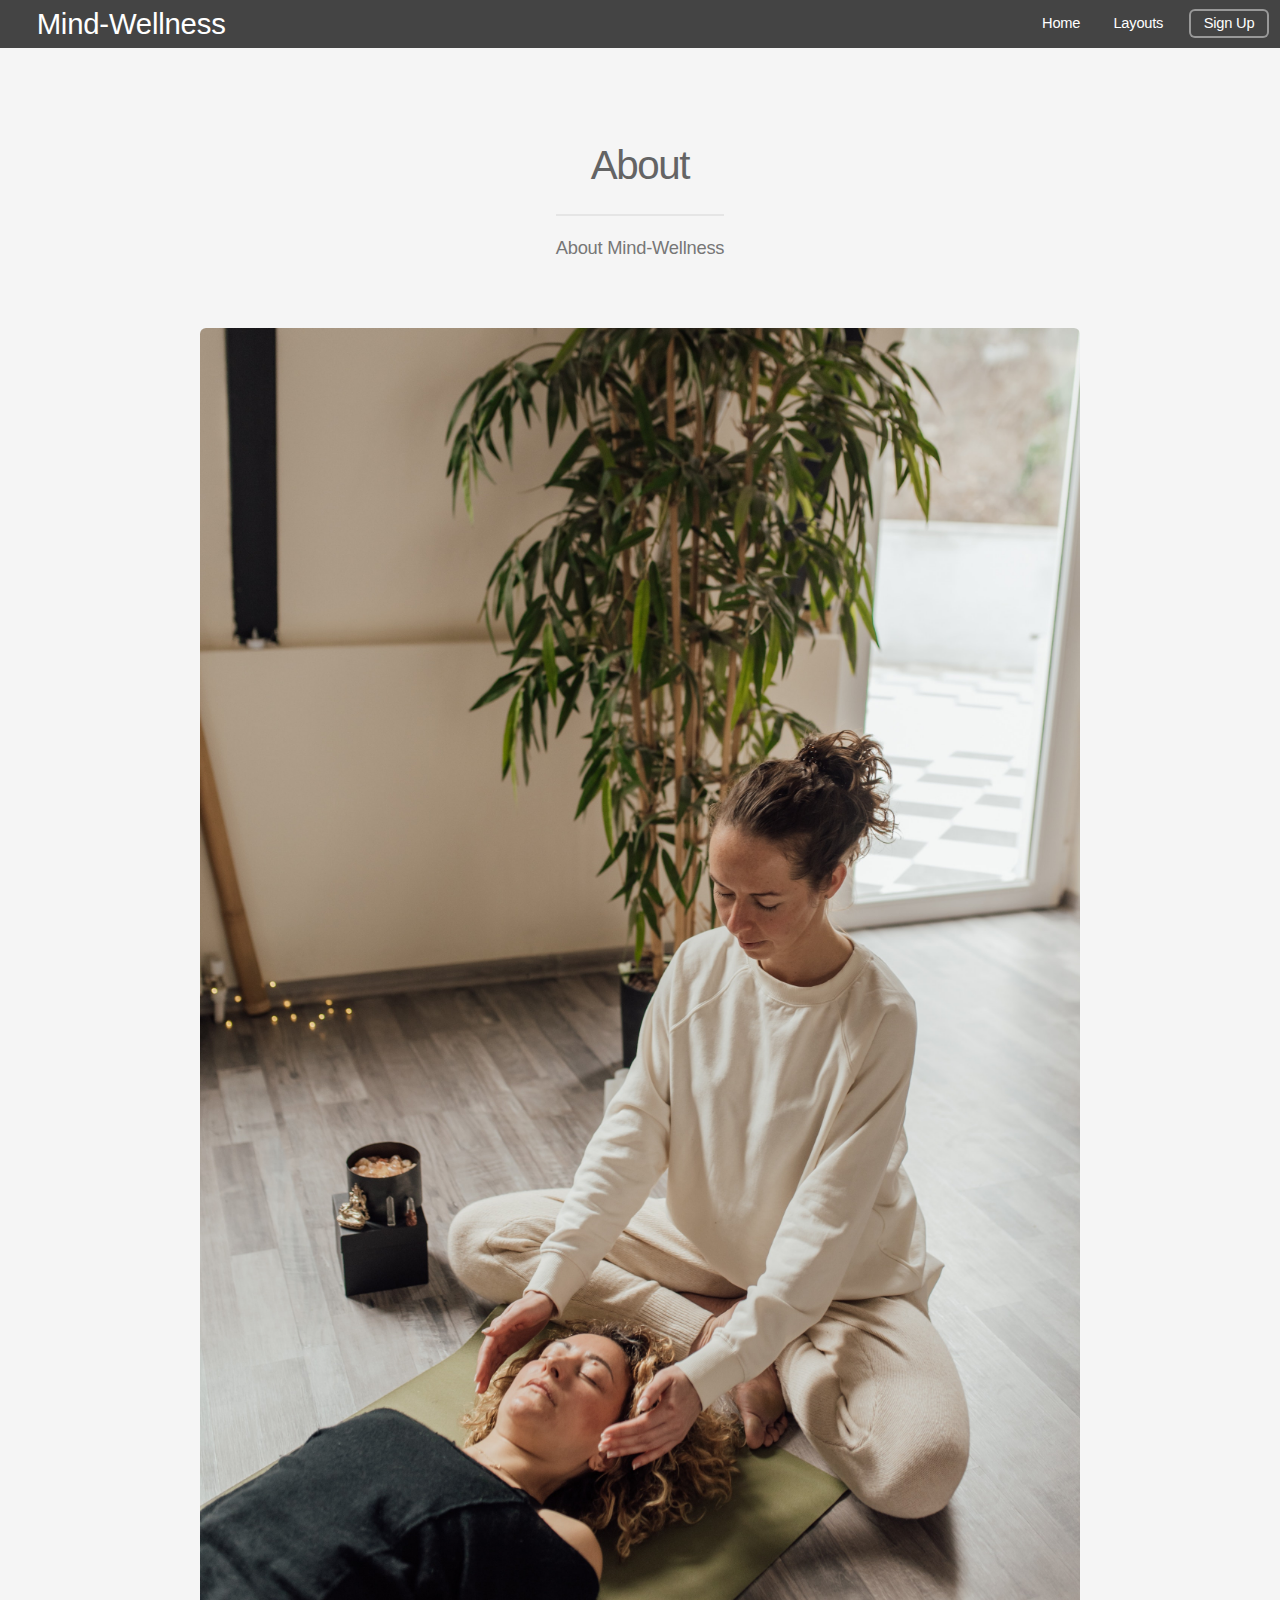
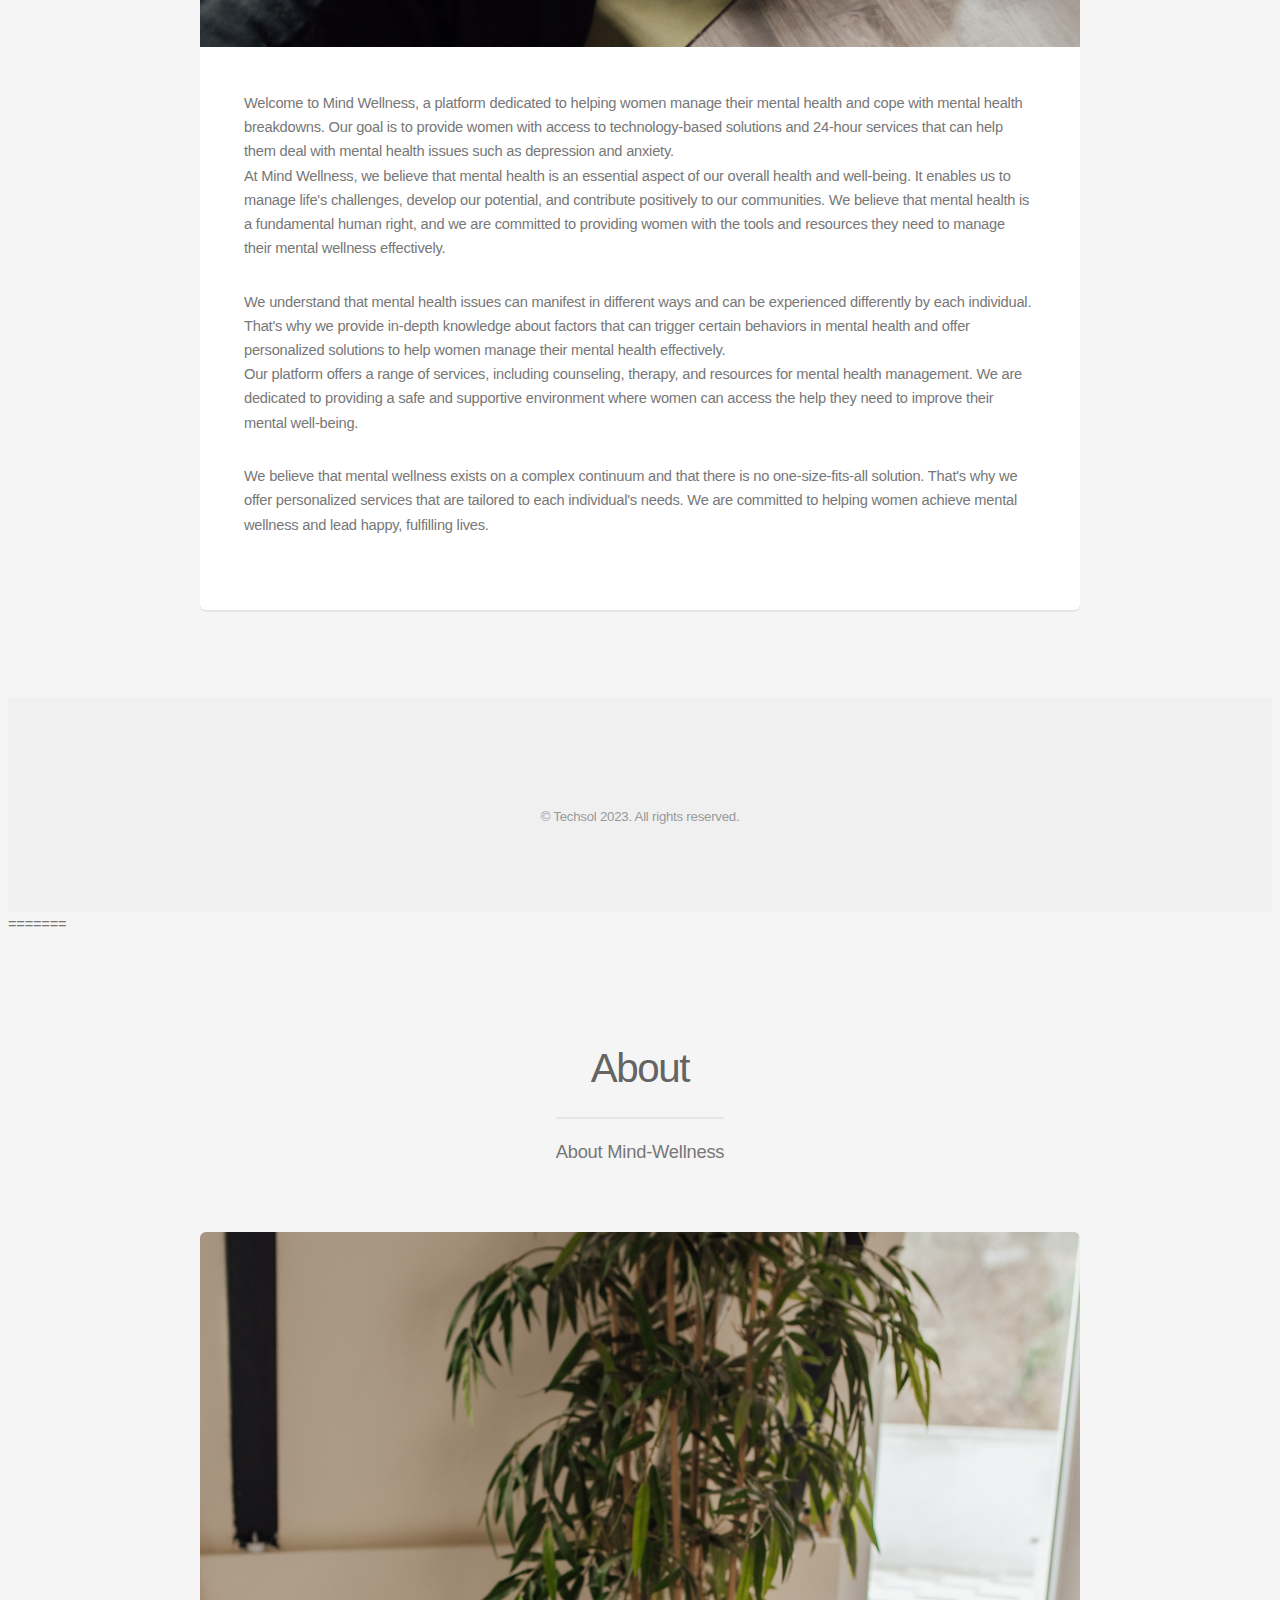
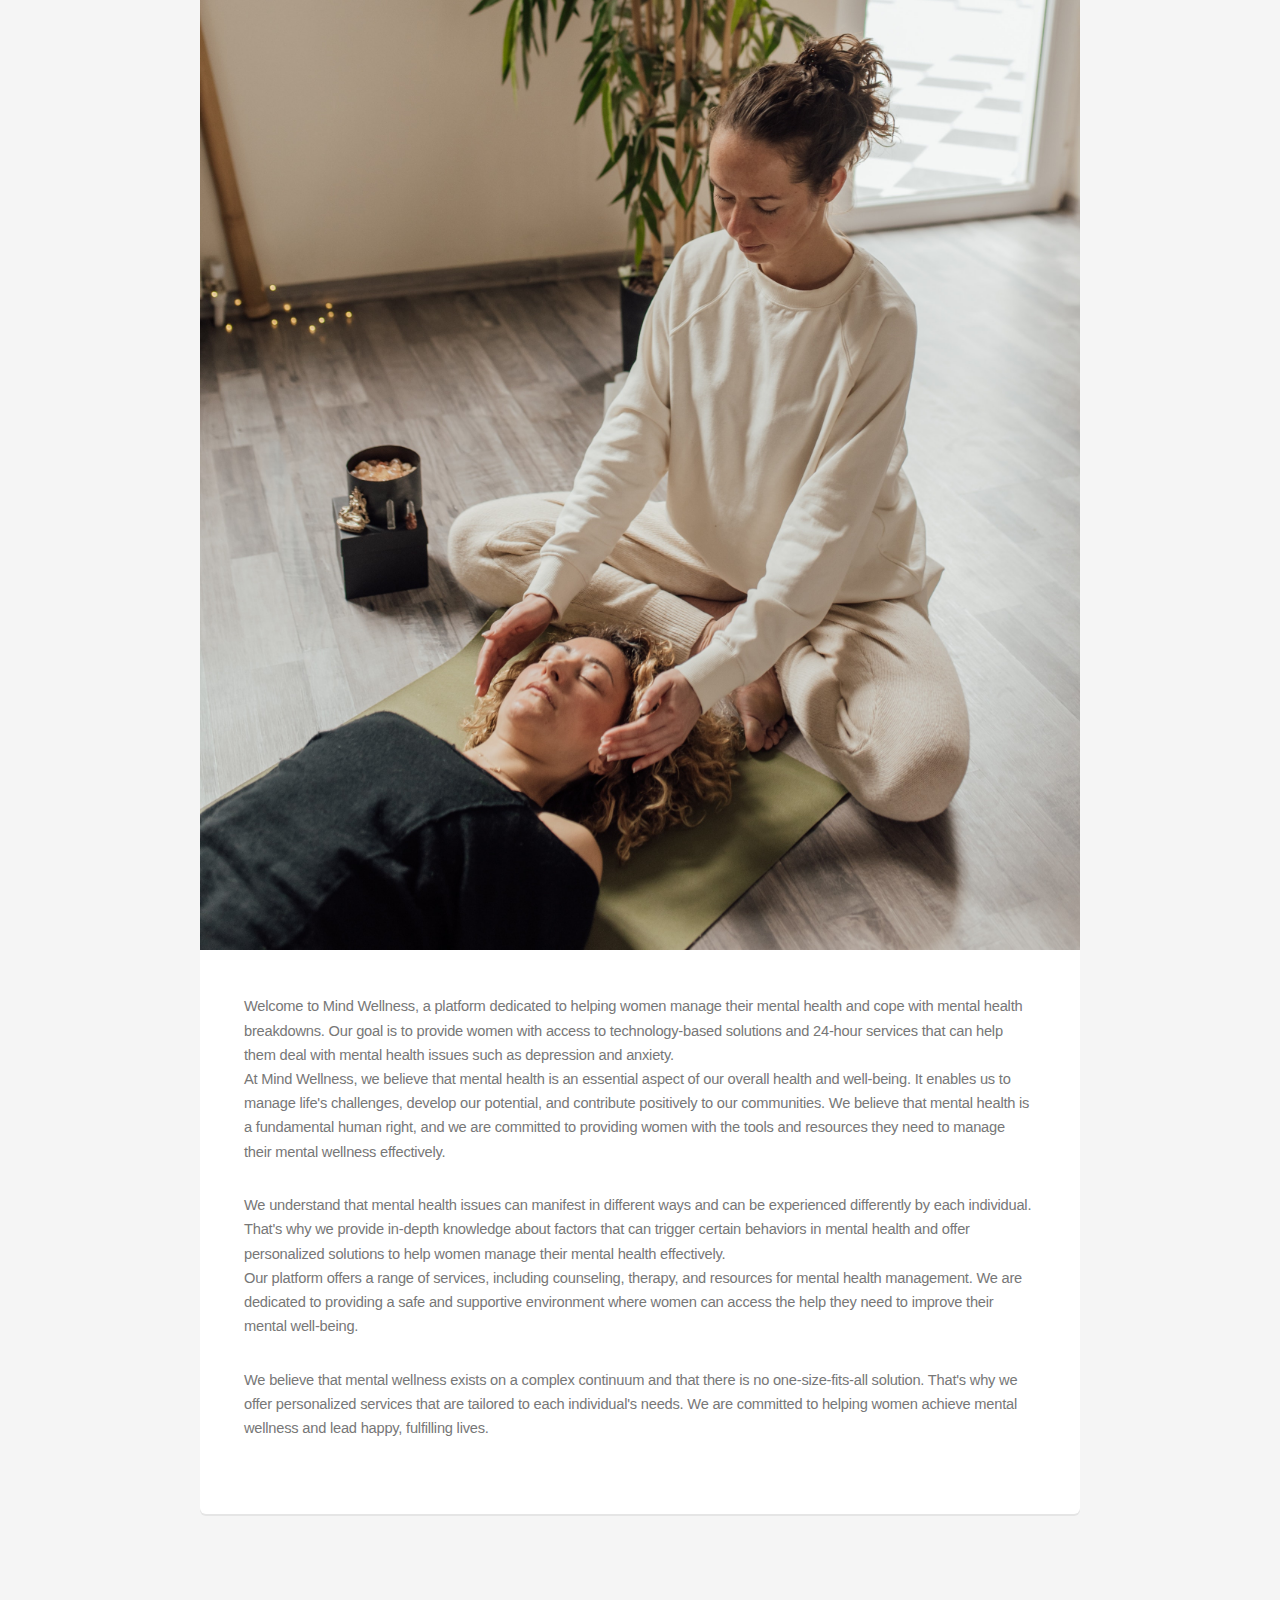
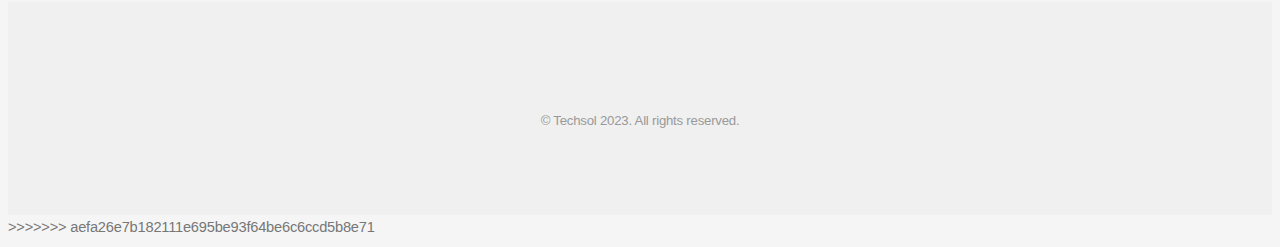
==== commit 27145839: "Merge branch 'master' of https://github.com/AyanTemi/mind_chatbox" ====
--- a/about.html
+++ b/about.html
@@ -1,3 +1,4 @@
+<<<<<<< HEAD
 <!DOCTYPE HTML>
 <!--
 	Alpha by HTML5 UP
@@ -39,7 +40,7 @@
 									</li>
 								</ul>
 							</li>
-							<li><a href="#" class="button">Sign Up</a></li>
+							<li><a href="signup_main.html" class="button">Sign Up</a></li>
 						</ul>
 					</nav>
 				</header>
@@ -91,4 +92,99 @@
 			<script src="assets/js/main.js"></script>
 
 	</body>
+=======
+<!DOCTYPE HTML>
+<!--
+	Alpha by HTML5 UP
+	html5up.net | @ajlkn
+	Free for personal and commercial use under the CCA 3.0 license (html5up.net/license)
+-->
+<html>
+	<head>
+		<title>About</title>
+		<meta charset="utf-8" />
+		<link rel="icon" type="image/svg+xml" href="images/MindWellness.png" />
+		<meta name="viewport" content="width=device-width, initial-scale=1, user-scalable=no" />
+		<link rel="stylesheet" href="assets/css/main.css" />
+	</head>
+	<body class="is-preload">
+		<div id="page-wrapper">
+
+			<!-- Header -->
+				<header id="header">
+					<h1><a href="index.html">Mind-Wellness</a></h1>
+					<nav id="nav">
+						<ul>
+							<li><a href="index.html">Home</a></li>
+							<li>
+								<a href="#" class="icon solid fa-angle-down">Layouts</a>
+								<ul>
+									<li><a href="about.html">About</a></li>
+									<li><a href="contact.html">Contact</a></li>
+									<li><a href="services.html">Services</a></li>
+									<li>
+										<a href="#">Features</a>
+										<ul>
+											<li><a href="#">MindBot</a></li>
+											<li><a href="#">Therapist</a></li>
+											<li><a href="#">Support Group</a></li>
+											<li><a href="#">Tracker</a></li>
+											<li><a href="#">Resources</a></li>
+										</ul>
+									</li>
+								</ul>
+							</li>
+							<li><a href="signup.html" class="button">Sign Up</a></li>
+						</ul>
+					</nav>
+				</header>
+
+			<!-- Main -->
+				<section id="main" class="container">
+					<header>
+						<h2>About</h2>
+						<p>About Mind-Wellness</p>
+					</header>
+					<div class="box">
+						<span class="image featured"><img src="images/mental1.jpg" alt="" /></span>
+						<p>Welcome to Mind Wellness, a platform dedicated to helping women manage their mental health and cope with mental health breakdowns. Our goal is to provide women with access to technology-based solutions and 24-hour services that can help them deal with mental health issues such as depression and anxiety. <br/>
+
+							At Mind Wellness, we believe that mental health is an essential aspect of our overall health and well-being. It enables us to manage life's challenges, develop our potential, and contribute positively to our communities. We believe that mental health is a fundamental human right, and we are committed to providing women with the tools and resources they need to manage their mental wellness effectively.</p>
+						<div class="row">
+							<div class="row-6 row-12-mobilep">
+								<p>We understand that mental health issues can manifest in different ways and can be experienced differently by each individual. That's why we provide in-depth knowledge about factors that can trigger certain behaviors in mental health and offer personalized solutions to help women manage their mental health effectively. <br/>
+									Our platform offers a range of services, including counseling, therapy, and resources for mental health management. We are dedicated to providing a safe and supportive environment where women can access the help they need to improve their mental well-being.</p>
+							</div>
+							<div class="row-6 row-12-mobilep">
+								<p>We believe that mental wellness exists on a complex continuum and that there is no one-size-fits-all solution. That's why we offer personalized services that are tailored to each individual's needs. We are committed to helping women achieve mental wellness and lead happy, fulfilling lives.</p>
+							</div>
+						</div>
+					</div>
+				</section>
+
+			<!-- Footer -->
+				<footer id="footer">
+					<ul class="icons">
+						<li><a href="#" class="icon brands fa-twitter"><span class="label">Twitter</span></a></li>
+						<li><a href="#" class="icon brands fa-facebook-f"><span class="label">Facebook</span></a></li>
+						<li><a href="#" class="icon brands fa-instagram"><span class="label">Instagram</span></a></li>
+					</ul>
+					<ul class="copyright">
+						<li>&copy; Techsol 2023. All rights reserved.</li>
+					</ul>
+				</footer>
+
+		</div>
+
+		<!-- Scripts -->
+			<script src="assets/js/jquery.min.js"></script>
+			<script src="assets/js/jquery.dropotron.min.js"></script>
+			<script src="assets/js/jquery.scrollex.min.js"></script>
+			<script src="assets/js/browser.min.js"></script>
+			<script src="assets/js/breakpoints.min.js"></script>
+			<script src="assets/js/util.js"></script>
+			<script src="assets/js/main.js"></script>
+
+	</body>
+>>>>>>> aefa26e7b182111e695be93f64be6c6ccd5b8e71
 </html>--- a/assets/css/main.css
+++ b/assets/css/main.css
@@ -1,3 +1,4 @@
+<<<<<<< HEAD
 @import url("fontawesome-all.min.css");
 @import url("https://fonts.googleapis.com/css?family=Source+Sans+Pro:300,400,300italic,400italic");
 
@@ -76,6 +77,7 @@
 		-webkit-appearance: none;
 		-ms-appearance: none;
 		appearance: none;
+		resize: none;
 	}
 
 /* Basic */
@@ -3895,4 +3897,3928 @@
 				padding: 2.5em 1em 3em 1em;
 			}
 
-	}+	}
+
+/* Sign up */
+
+#signUpBtn {
+	background-color: #444444;
+	border: 1px solid transparent;
+	border-radius: 8px;
+	box-shadow: #fff;
+	cursor: pointer;
+	color: #fff;
+	padding:7px;
+=======
+@import url("fontawesome-all.min.css");
+@import url("https://fonts.googleapis.com/css?family=Source+Sans+Pro:300,400,300italic,400italic");
+
+/*
+	Alpha by HTML5 UP
+	html5up.net | @ajlkn
+	Free for personal and commercial use under the CCA 3.0 license (html5up.net/license)
+*/
+
+/* Reset */
+
+/* Based on meyerweb.com/eric/tools/css/reset (v2.0 | 20110126 | License: public domain) */
+
+	html, body, div, span, applet, object,
+	iframe, h1, h2, h3, h4, h5, h6, p, blockquote,
+	pre, a, abbr, acronym, address, big, cite,
+	code, del, dfn, em, img, ins, kbd, q, s, samp,
+	small, strike, strong, sub, sup, tt, var, b,
+	u, i, center, dl, dt, dd, ol, ul, li, fieldset,
+	form, label, legend, table, caption, tbody,
+	tfoot, thead, tr, th, td, article, aside,
+	canvas, details, embed, figure, figcaption,
+	footer, header, hgroup, menu, nav, output, ruby,
+	section, summary, time, mark, audio, video {
+		margin: 0;
+		padding: 0;
+		border: 0;
+		font-size: 100%;
+		font: inherit;
+		vertical-align: baseline;
+	}
+
+	article, aside, details, figcaption, figure,
+	footer, header, hgroup, menu, nav, section {
+		display: block;
+	}
+
+	body {
+		line-height: 1;
+	}
+
+	ol, ul {
+		list-style: none;
+	}
+
+	blockquote, q {
+		quotes: none;
+	}
+
+		blockquote:before, blockquote:after, q:before, q:after {
+			content: '';
+			content: none;
+		}
+
+	table {
+		border-collapse: collapse;
+		border-spacing: 0;
+	}
+
+	body {
+		-webkit-text-size-adjust: none;
+	}
+
+	mark {
+		background-color: transparent;
+		color: inherit;
+	}
+
+	input::-moz-focus-inner {
+		border: 0;
+		padding: 0;
+	}
+
+	input, select, textarea {
+		-moz-appearance: none;
+		-webkit-appearance: none;
+		-ms-appearance: none;
+		appearance: none;
+		resize: none;
+	}
+
+/* Basic */
+
+	@-ms-viewport {
+		width: device-width;
+	}
+
+	body {
+		-ms-overflow-style: scrollbar;
+	}
+
+	@media screen and (max-width: 480px) {
+
+		html, body {
+			min-width: 320px;
+		}
+
+	}
+
+	html {
+		box-sizing: border-box;
+	}
+
+	*, *:before, *:after {
+		box-sizing: inherit;
+	}
+
+	body {
+		background: #f5f5f5;
+	}
+
+	body, input, select, textarea {
+		color: #777;
+		font-family: "Source Sans Pro", sans-serif;
+		font-size: 16pt;
+		font-weight: 300;
+		line-height: 1.65em;
+		letter-spacing: -0.015em;
+	}
+
+	a {
+		-moz-transition: color 0.2s ease-in-out, border-bottom-color 0.2s ease-in-out;
+		-webkit-transition: color 0.2s ease-in-out, border-bottom-color 0.2s ease-in-out;
+		-ms-transition: color 0.2s ease-in-out, border-bottom-color 0.2s ease-in-out;
+		transition: color 0.2s ease-in-out, border-bottom-color 0.2s ease-in-out;
+		border-bottom: dotted 1px;
+		color: #e89980;
+		text-decoration: none;
+	}
+
+		a:hover {
+			border-bottom-color: transparent;
+		}
+
+	strong, b {
+		color: #646464;
+		font-weight: 400;
+	}
+
+	em, i {
+		font-style: italic;
+	}
+
+	p {
+		margin: 0 0 2em 0;
+	}
+
+	h1, h2, h3, h4, h5, h6 {
+		color: #646464;
+		font-weight: 300;
+		line-height: 1em;
+		margin: 0 0 0.5em 0;
+	}
+
+		h1 a, h2 a, h3 a, h4 a, h5 a, h6 a {
+			color: inherit;
+			text-decoration: none;
+		}
+
+	h2 {
+		font-size: 2.25em;
+		line-height: 1.5em;
+		letter-spacing: -0.035em;
+	}
+
+	h3 {
+		font-size: 1.75em;
+		line-height: 1.5em;
+		letter-spacing: -0.025em;
+	}
+
+	h4 {
+		font-size: 1.1em;
+		line-height: 1.5em;
+		letter-spacing: 0;
+	}
+
+	h5 {
+		font-size: 0.9em;
+		line-height: 1.5em;
+		letter-spacing: 0;
+	}
+
+	h6 {
+		font-size: 0.7em;
+		line-height: 1.5em;
+		letter-spacing: 0;
+	}
+
+	sub {
+		font-size: 0.8em;
+		position: relative;
+		top: 0.5em;
+	}
+
+	sup {
+		font-size: 0.8em;
+		position: relative;
+		top: -0.5em;
+	}
+
+	hr {
+		border: 0;
+		border-bottom: solid 2px #e5e5e5;
+		margin: 2em 0;
+	}
+
+		hr.major {
+			margin: 3em 0;
+		}
+
+	blockquote {
+		border-left: solid 4px #e5e5e5;
+		font-style: italic;
+		margin: 0 0 2em 0;
+		padding: 0.5em 0 0.5em 2em;
+	}
+
+	pre {
+		-webkit-overflow-scrolling: touch;
+		background: #f8f8f8;
+		border-radius: 6px;
+		border: solid 1px #e5e5e5;
+		font-family: monospace;
+		font-size: 0.9em;
+		line-height: 1.75em;
+		margin: 0 0 2em 0;
+		overflow-x: auto;
+		padding: 1em 1.5em;
+	}
+
+	code {
+		background: #f8f8f8;
+		border-radius: 6px;
+		border: solid 1px #e5e5e5;
+		font-family: monospace;
+		font-size: 0.9em;
+		margin: 0 0.25em;
+		padding: 0.25em 0.65em;
+	}
+
+	.align-left {
+		text-align: left;
+	}
+
+	.align-center {
+		text-align: center;
+	}
+
+	.align-right {
+		text-align: right;
+	}
+
+/* Row */
+
+	.row {
+		display: flex;
+		flex-wrap: wrap;
+		box-sizing: border-box;
+		align-items: stretch;
+	}
+
+		.row > * {
+			box-sizing: border-box;
+		}
+
+		.row.gtr-uniform > * > :last-child {
+			margin-bottom: 0;
+		}
+
+		.row.aln-left {
+			justify-content: flex-start;
+		}
+
+		.row.aln-center {
+			justify-content: center;
+		}
+
+		.row.aln-right {
+			justify-content: flex-end;
+		}
+
+		.row.aln-top {
+			align-items: flex-start;
+		}
+
+		.row.aln-middle {
+			align-items: center;
+		}
+
+		.row.aln-bottom {
+			align-items: flex-end;
+		}
+
+		.row > .imp {
+			order: -1;
+		}
+
+		.row > .col-1 {
+			width: 8.33333%;
+		}
+
+		.row > .off-1 {
+			margin-left: 8.33333%;
+		}
+
+		.row > .col-2 {
+			width: 16.66667%;
+		}
+
+		.row > .off-2 {
+			margin-left: 16.66667%;
+		}
+
+		.row > .col-3 {
+			width: 25%;
+		}
+
+		.row > .off-3 {
+			margin-left: 25%;
+		}
+
+		.row > .col-4 {
+			width: 33.33333%;
+		}
+
+		.row > .off-4 {
+			margin-left: 33.33333%;
+		}
+
+		.row > .col-5 {
+			width: 41.66667%;
+		}
+
+		.row > .off-5 {
+			margin-left: 41.66667%;
+		}
+
+		.row > .col-6 {
+			width: 50%;
+		}
+
+		.row > .off-6 {
+			margin-left: 50%;
+		}
+
+		.row > .col-7 {
+			width: 58.33333%;
+		}
+
+		.row > .off-7 {
+			margin-left: 58.33333%;
+		}
+
+		.row > .col-8 {
+			width: 66.66667%;
+		}
+
+		.row > .off-8 {
+			margin-left: 66.66667%;
+		}
+
+		.row > .col-9 {
+			width: 75%;
+		}
+
+		.row > .off-9 {
+			margin-left: 75%;
+		}
+
+		.row > .col-10 {
+			width: 83.33333%;
+		}
+
+		.row > .off-10 {
+			margin-left: 83.33333%;
+		}
+
+		.row > .col-11 {
+			width: 91.66667%;
+		}
+
+		.row > .off-11 {
+			margin-left: 91.66667%;
+		}
+
+		.row > .col-12 {
+			width: 100%;
+		}
+
+		.row > .off-12 {
+			margin-left: 100%;
+		}
+
+		.row.gtr-0 {
+			margin-top: 0;
+			margin-left: 0em;
+		}
+
+			.row.gtr-0 > * {
+				padding: 0 0 0 0em;
+			}
+
+			.row.gtr-0.gtr-uniform {
+				margin-top: 0em;
+			}
+
+				.row.gtr-0.gtr-uniform > * {
+					padding-top: 0em;
+				}
+
+		.row.gtr-25 {
+			margin-top: 0;
+			margin-left: -0.5em;
+		}
+
+			.row.gtr-25 > * {
+				padding: 0 0 0 0.5em;
+			}
+
+			.row.gtr-25.gtr-uniform {
+				margin-top: -0.5em;
+			}
+
+				.row.gtr-25.gtr-uniform > * {
+					padding-top: 0.5em;
+				}
+
+		.row.gtr-50 {
+			margin-top: 0;
+			margin-left: -1em;
+		}
+
+			.row.gtr-50 > * {
+				padding: 0 0 0 1em;
+			}
+
+			.row.gtr-50.gtr-uniform {
+				margin-top: -1em;
+			}
+
+				.row.gtr-50.gtr-uniform > * {
+					padding-top: 1em;
+				}
+
+		.row {
+			margin-top: 0;
+			margin-left: -2em;
+		}
+
+			.row > * {
+				padding: 0 0 0 2em;
+			}
+
+			.row.gtr-uniform {
+				margin-top: -2em;
+			}
+
+				.row.gtr-uniform > * {
+					padding-top: 2em;
+				}
+
+		.row.gtr-150 {
+			margin-top: 0;
+			margin-left: -3em;
+		}
+
+			.row.gtr-150 > * {
+				padding: 0 0 0 3em;
+			}
+
+			.row.gtr-150.gtr-uniform {
+				margin-top: -3em;
+			}
+
+				.row.gtr-150.gtr-uniform > * {
+					padding-top: 3em;
+				}
+
+		.row.gtr-200 {
+			margin-top: 0;
+			margin-left: -4em;
+		}
+
+			.row.gtr-200 > * {
+				padding: 0 0 0 4em;
+			}
+
+			.row.gtr-200.gtr-uniform {
+				margin-top: -4em;
+			}
+
+				.row.gtr-200.gtr-uniform > * {
+					padding-top: 4em;
+				}
+
+		@media screen and (max-width: 1680px) {
+
+			.row {
+				display: flex;
+				flex-wrap: wrap;
+				box-sizing: border-box;
+				align-items: stretch;
+			}
+
+				.row > * {
+					box-sizing: border-box;
+				}
+
+				.row.gtr-uniform > * > :last-child {
+					margin-bottom: 0;
+				}
+
+				.row.aln-left {
+					justify-content: flex-start;
+				}
+
+				.row.aln-center {
+					justify-content: center;
+				}
+
+				.row.aln-right {
+					justify-content: flex-end;
+				}
+
+				.row.aln-top {
+					align-items: flex-start;
+				}
+
+				.row.aln-middle {
+					align-items: center;
+				}
+
+				.row.aln-bottom {
+					align-items: flex-end;
+				}
+
+				.row > .imp-wide {
+					order: -1;
+				}
+
+				.row > .col-1-wide {
+					width: 8.33333%;
+				}
+
+				.row > .off-1-wide {
+					margin-left: 8.33333%;
+				}
+
+				.row > .col-2-wide {
+					width: 16.66667%;
+				}
+
+				.row > .off-2-wide {
+					margin-left: 16.66667%;
+				}
+
+				.row > .col-3-wide {
+					width: 25%;
+				}
+
+				.row > .off-3-wide {
+					margin-left: 25%;
+				}
+
+				.row > .col-4-wide {
+					width: 33.33333%;
+				}
+
+				.row > .off-4-wide {
+					margin-left: 33.33333%;
+				}
+
+				.row > .col-5-wide {
+					width: 41.66667%;
+				}
+
+				.row > .off-5-wide {
+					margin-left: 41.66667%;
+				}
+
+				.row > .col-6-wide {
+					width: 50%;
+				}
+
+				.row > .off-6-wide {
+					margin-left: 50%;
+				}
+
+				.row > .col-7-wide {
+					width: 58.33333%;
+				}
+
+				.row > .off-7-wide {
+					margin-left: 58.33333%;
+				}
+
+				.row > .col-8-wide {
+					width: 66.66667%;
+				}
+
+				.row > .off-8-wide {
+					margin-left: 66.66667%;
+				}
+
+				.row > .col-9-wide {
+					width: 75%;
+				}
+
+				.row > .off-9-wide {
+					margin-left: 75%;
+				}
+
+				.row > .col-10-wide {
+					width: 83.33333%;
+				}
+
+				.row > .off-10-wide {
+					margin-left: 83.33333%;
+				}
+
+				.row > .col-11-wide {
+					width: 91.66667%;
+				}
+
+				.row > .off-11-wide {
+					margin-left: 91.66667%;
+				}
+
+				.row > .col-12-wide {
+					width: 100%;
+				}
+
+				.row > .off-12-wide {
+					margin-left: 100%;
+				}
+
+				.row.gtr-0 {
+					margin-top: 0;
+					margin-left: 0em;
+				}
+
+					.row.gtr-0 > * {
+						padding: 0 0 0 0em;
+					}
+
+					.row.gtr-0.gtr-uniform {
+						margin-top: 0em;
+					}
+
+						.row.gtr-0.gtr-uniform > * {
+							padding-top: 0em;
+						}
+
+				.row.gtr-25 {
+					margin-top: 0;
+					margin-left: -0.5em;
+				}
+
+					.row.gtr-25 > * {
+						padding: 0 0 0 0.5em;
+					}
+
+					.row.gtr-25.gtr-uniform {
+						margin-top: -0.5em;
+					}
+
+						.row.gtr-25.gtr-uniform > * {
+							padding-top: 0.5em;
+						}
+
+				.row.gtr-50 {
+					margin-top: 0;
+					margin-left: -1em;
+				}
+
+					.row.gtr-50 > * {
+						padding: 0 0 0 1em;
+					}
+
+					.row.gtr-50.gtr-uniform {
+						margin-top: -1em;
+					}
+
+						.row.gtr-50.gtr-uniform > * {
+							padding-top: 1em;
+						}
+
+				.row {
+					margin-top: 0;
+					margin-left: -2em;
+				}
+
+					.row > * {
+						padding: 0 0 0 2em;
+					}
+
+					.row.gtr-uniform {
+						margin-top: -2em;
+					}
+
+						.row.gtr-uniform > * {
+							padding-top: 2em;
+						}
+
+				.row.gtr-150 {
+					margin-top: 0;
+					margin-left: -3em;
+				}
+
+					.row.gtr-150 > * {
+						padding: 0 0 0 3em;
+					}
+
+					.row.gtr-150.gtr-uniform {
+						margin-top: -3em;
+					}
+
+						.row.gtr-150.gtr-uniform > * {
+							padding-top: 3em;
+						}
+
+				.row.gtr-200 {
+					margin-top: 0;
+					margin-left: -4em;
+				}
+
+					.row.gtr-200 > * {
+						padding: 0 0 0 4em;
+					}
+
+					.row.gtr-200.gtr-uniform {
+						margin-top: -4em;
+					}
+
+						.row.gtr-200.gtr-uniform > * {
+							padding-top: 4em;
+						}
+
+		}
+
+		@media screen and (max-width: 1280px) {
+
+			.row {
+				display: flex;
+				flex-wrap: wrap;
+				box-sizing: border-box;
+				align-items: stretch;
+			}
+
+				.row > * {
+					box-sizing: border-box;
+				}
+
+				.row.gtr-uniform > * > :last-child {
+					margin-bottom: 0;
+				}
+
+				.row.aln-left {
+					justify-content: flex-start;
+				}
+
+				.row.aln-center {
+					justify-content: center;
+				}
+
+				.row.aln-right {
+					justify-content: flex-end;
+				}
+
+				.row.aln-top {
+					align-items: flex-start;
+				}
+
+				.row.aln-middle {
+					align-items: center;
+				}
+
+				.row.aln-bottom {
+					align-items: flex-end;
+				}
+
+				.row > .imp-normal {
+					order: -1;
+				}
+
+				.row > .col-1-normal {
+					width: 8.33333%;
+				}
+
+				.row > .off-1-normal {
+					margin-left: 8.33333%;
+				}
+
+				.row > .col-2-normal {
+					width: 16.66667%;
+				}
+
+				.row > .off-2-normal {
+					margin-left: 16.66667%;
+				}
+
+				.row > .col-3-normal {
+					width: 25%;
+				}
+
+				.row > .off-3-normal {
+					margin-left: 25%;
+				}
+
+				.row > .col-4-normal {
+					width: 33.33333%;
+				}
+
+				.row > .off-4-normal {
+					margin-left: 33.33333%;
+				}
+
+				.row > .col-5-normal {
+					width: 41.66667%;
+				}
+
+				.row > .off-5-normal {
+					margin-left: 41.66667%;
+				}
+
+				.row > .col-6-normal {
+					width: 50%;
+				}
+
+				.row > .off-6-normal {
+					margin-left: 50%;
+				}
+
+				.row > .col-7-normal {
+					width: 58.33333%;
+				}
+
+				.row > .off-7-normal {
+					margin-left: 58.33333%;
+				}
+
+				.row > .col-8-normal {
+					width: 66.66667%;
+				}
+
+				.row > .off-8-normal {
+					margin-left: 66.66667%;
+				}
+
+				.row > .col-9-normal {
+					width: 75%;
+				}
+
+				.row > .off-9-normal {
+					margin-left: 75%;
+				}
+
+				.row > .col-10-normal {
+					width: 83.33333%;
+				}
+
+				.row > .off-10-normal {
+					margin-left: 83.33333%;
+				}
+
+				.row > .col-11-normal {
+					width: 91.66667%;
+				}
+
+				.row > .off-11-normal {
+					margin-left: 91.66667%;
+				}
+
+				.row > .col-12-normal {
+					width: 100%;
+				}
+
+				.row > .off-12-normal {
+					margin-left: 100%;
+				}
+
+				.row.gtr-0 {
+					margin-top: 0;
+					margin-left: 0em;
+				}
+
+					.row.gtr-0 > * {
+						padding: 0 0 0 0em;
+					}
+
+					.row.gtr-0.gtr-uniform {
+						margin-top: 0em;
+					}
+
+						.row.gtr-0.gtr-uniform > * {
+							padding-top: 0em;
+						}
+
+				.row.gtr-25 {
+					margin-top: 0;
+					margin-left: -0.5em;
+				}
+
+					.row.gtr-25 > * {
+						padding: 0 0 0 0.5em;
+					}
+
+					.row.gtr-25.gtr-uniform {
+						margin-top: -0.5em;
+					}
+
+						.row.gtr-25.gtr-uniform > * {
+							padding-top: 0.5em;
+						}
+
+				.row.gtr-50 {
+					margin-top: 0;
+					margin-left: -1em;
+				}
+
+					.row.gtr-50 > * {
+						padding: 0 0 0 1em;
+					}
+
+					.row.gtr-50.gtr-uniform {
+						margin-top: -1em;
+					}
+
+						.row.gtr-50.gtr-uniform > * {
+							padding-top: 1em;
+						}
+
+				.row {
+					margin-top: 0;
+					margin-left: -2em;
+				}
+
+					.row > * {
+						padding: 0 0 0 2em;
+					}
+
+					.row.gtr-uniform {
+						margin-top: -2em;
+					}
+
+						.row.gtr-uniform > * {
+							padding-top: 2em;
+						}
+
+				.row.gtr-150 {
+					margin-top: 0;
+					margin-left: -3em;
+				}
+
+					.row.gtr-150 > * {
+						padding: 0 0 0 3em;
+					}
+
+					.row.gtr-150.gtr-uniform {
+						margin-top: -3em;
+					}
+
+						.row.gtr-150.gtr-uniform > * {
+							padding-top: 3em;
+						}
+
+				.row.gtr-200 {
+					margin-top: 0;
+					margin-left: -4em;
+				}
+
+					.row.gtr-200 > * {
+						padding: 0 0 0 4em;
+					}
+
+					.row.gtr-200.gtr-uniform {
+						margin-top: -4em;
+					}
+
+						.row.gtr-200.gtr-uniform > * {
+							padding-top: 4em;
+						}
+
+		}
+
+		@media screen and (max-width: 980px) {
+
+			.row {
+				display: flex;
+				flex-wrap: wrap;
+				box-sizing: border-box;
+				align-items: stretch;
+			}
+
+				.row > * {
+					box-sizing: border-box;
+				}
+
+				.row.gtr-uniform > * > :last-child {
+					margin-bottom: 0;
+				}
+
+				.row.aln-left {
+					justify-content: flex-start;
+				}
+
+				.row.aln-center {
+					justify-content: center;
+				}
+
+				.row.aln-right {
+					justify-content: flex-end;
+				}
+
+				.row.aln-top {
+					align-items: flex-start;
+				}
+
+				.row.aln-middle {
+					align-items: center;
+				}
+
+				.row.aln-bottom {
+					align-items: flex-end;
+				}
+
+				.row > .imp-narrow {
+					order: -1;
+				}
+
+				.row > .col-1-narrow {
+					width: 8.33333%;
+				}
+
+				.row > .off-1-narrow {
+					margin-left: 8.33333%;
+				}
+
+				.row > .col-2-narrow {
+					width: 16.66667%;
+				}
+
+				.row > .off-2-narrow {
+					margin-left: 16.66667%;
+				}
+
+				.row > .col-3-narrow {
+					width: 25%;
+				}
+
+				.row > .off-3-narrow {
+					margin-left: 25%;
+				}
+
+				.row > .col-4-narrow {
+					width: 33.33333%;
+				}
+
+				.row > .off-4-narrow {
+					margin-left: 33.33333%;
+				}
+
+				.row > .col-5-narrow {
+					width: 41.66667%;
+				}
+
+				.row > .off-5-narrow {
+					margin-left: 41.66667%;
+				}
+
+				.row > .col-6-narrow {
+					width: 50%;
+				}
+
+				.row > .off-6-narrow {
+					margin-left: 50%;
+				}
+
+				.row > .col-7-narrow {
+					width: 58.33333%;
+				}
+
+				.row > .off-7-narrow {
+					margin-left: 58.33333%;
+				}
+
+				.row > .col-8-narrow {
+					width: 66.66667%;
+				}
+
+				.row > .off-8-narrow {
+					margin-left: 66.66667%;
+				}
+
+				.row > .col-9-narrow {
+					width: 75%;
+				}
+
+				.row > .off-9-narrow {
+					margin-left: 75%;
+				}
+
+				.row > .col-10-narrow {
+					width: 83.33333%;
+				}
+
+				.row > .off-10-narrow {
+					margin-left: 83.33333%;
+				}
+
+				.row > .col-11-narrow {
+					width: 91.66667%;
+				}
+
+				.row > .off-11-narrow {
+					margin-left: 91.66667%;
+				}
+
+				.row > .col-12-narrow {
+					width: 100%;
+				}
+
+				.row > .off-12-narrow {
+					margin-left: 100%;
+				}
+
+				.row.gtr-0 {
+					margin-top: 0;
+					margin-left: 0em;
+				}
+
+					.row.gtr-0 > * {
+						padding: 0 0 0 0em;
+					}
+
+					.row.gtr-0.gtr-uniform {
+						margin-top: 0em;
+					}
+
+						.row.gtr-0.gtr-uniform > * {
+							padding-top: 0em;
+						}
+
+				.row.gtr-25 {
+					margin-top: 0;
+					margin-left: -0.5em;
+				}
+
+					.row.gtr-25 > * {
+						padding: 0 0 0 0.5em;
+					}
+
+					.row.gtr-25.gtr-uniform {
+						margin-top: -0.5em;
+					}
+
+						.row.gtr-25.gtr-uniform > * {
+							padding-top: 0.5em;
+						}
+
+				.row.gtr-50 {
+					margin-top: 0;
+					margin-left: -1em;
+				}
+
+					.row.gtr-50 > * {
+						padding: 0 0 0 1em;
+					}
+
+					.row.gtr-50.gtr-uniform {
+						margin-top: -1em;
+					}
+
+						.row.gtr-50.gtr-uniform > * {
+							padding-top: 1em;
+						}
+
+				.row {
+					margin-top: 0;
+					margin-left: -2em;
+				}
+
+					.row > * {
+						padding: 0 0 0 2em;
+					}
+
+					.row.gtr-uniform {
+						margin-top: -2em;
+					}
+
+						.row.gtr-uniform > * {
+							padding-top: 2em;
+						}
+
+				.row.gtr-150 {
+					margin-top: 0;
+					margin-left: -3em;
+				}
+
+					.row.gtr-150 > * {
+						padding: 0 0 0 3em;
+					}
+
+					.row.gtr-150.gtr-uniform {
+						margin-top: -3em;
+					}
+
+						.row.gtr-150.gtr-uniform > * {
+							padding-top: 3em;
+						}
+
+				.row.gtr-200 {
+					margin-top: 0;
+					margin-left: -4em;
+				}
+
+					.row.gtr-200 > * {
+						padding: 0 0 0 4em;
+					}
+
+					.row.gtr-200.gtr-uniform {
+						margin-top: -4em;
+					}
+
+						.row.gtr-200.gtr-uniform > * {
+							padding-top: 4em;
+						}
+
+		}
+
+		@media screen and (max-width: 840px) {
+
+			.row {
+				display: flex;
+				flex-wrap: wrap;
+				box-sizing: border-box;
+				align-items: stretch;
+			}
+
+				.row > * {
+					box-sizing: border-box;
+				}
+
+				.row.gtr-uniform > * > :last-child {
+					margin-bottom: 0;
+				}
+
+				.row.aln-left {
+					justify-content: flex-start;
+				}
+
+				.row.aln-center {
+					justify-content: center;
+				}
+
+				.row.aln-right {
+					justify-content: flex-end;
+				}
+
+				.row.aln-top {
+					align-items: flex-start;
+				}
+
+				.row.aln-middle {
+					align-items: center;
+				}
+
+				.row.aln-bottom {
+					align-items: flex-end;
+				}
+
+				.row > .imp-narrower {
+					order: -1;
+				}
+
+				.row > .col-1-narrower {
+					width: 8.33333%;
+				}
+
+				.row > .off-1-narrower {
+					margin-left: 8.33333%;
+				}
+
+				.row > .col-2-narrower {
+					width: 16.66667%;
+				}
+
+				.row > .off-2-narrower {
+					margin-left: 16.66667%;
+				}
+
+				.row > .col-3-narrower {
+					width: 25%;
+				}
+
+				.row > .off-3-narrower {
+					margin-left: 25%;
+				}
+
+				.row > .col-4-narrower {
+					width: 33.33333%;
+				}
+
+				.row > .off-4-narrower {
+					margin-left: 33.33333%;
+				}
+
+				.row > .col-5-narrower {
+					width: 41.66667%;
+				}
+
+				.row > .off-5-narrower {
+					margin-left: 41.66667%;
+				}
+
+				.row > .col-6-narrower {
+					width: 50%;
+				}
+
+				.row > .off-6-narrower {
+					margin-left: 50%;
+				}
+
+				.row > .col-7-narrower {
+					width: 58.33333%;
+				}
+
+				.row > .off-7-narrower {
+					margin-left: 58.33333%;
+				}
+
+				.row > .col-8-narrower {
+					width: 66.66667%;
+				}
+
+				.row > .off-8-narrower {
+					margin-left: 66.66667%;
+				}
+
+				.row > .col-9-narrower {
+					width: 75%;
+				}
+
+				.row > .off-9-narrower {
+					margin-left: 75%;
+				}
+
+				.row > .col-10-narrower {
+					width: 83.33333%;
+				}
+
+				.row > .off-10-narrower {
+					margin-left: 83.33333%;
+				}
+
+				.row > .col-11-narrower {
+					width: 91.66667%;
+				}
+
+				.row > .off-11-narrower {
+					margin-left: 91.66667%;
+				}
+
+				.row > .col-12-narrower {
+					width: 100%;
+				}
+
+				.row > .off-12-narrower {
+					margin-left: 100%;
+				}
+
+				.row.gtr-0 {
+					margin-top: 0;
+					margin-left: 0em;
+				}
+
+					.row.gtr-0 > * {
+						padding: 0 0 0 0em;
+					}
+
+					.row.gtr-0.gtr-uniform {
+						margin-top: 0em;
+					}
+
+						.row.gtr-0.gtr-uniform > * {
+							padding-top: 0em;
+						}
+
+				.row.gtr-25 {
+					margin-top: 0;
+					margin-left: -0.5em;
+				}
+
+					.row.gtr-25 > * {
+						padding: 0 0 0 0.5em;
+					}
+
+					.row.gtr-25.gtr-uniform {
+						margin-top: -0.5em;
+					}
+
+						.row.gtr-25.gtr-uniform > * {
+							padding-top: 0.5em;
+						}
+
+				.row.gtr-50 {
+					margin-top: 0;
+					margin-left: -1em;
+				}
+
+					.row.gtr-50 > * {
+						padding: 0 0 0 1em;
+					}
+
+					.row.gtr-50.gtr-uniform {
+						margin-top: -1em;
+					}
+
+						.row.gtr-50.gtr-uniform > * {
+							padding-top: 1em;
+						}
+
+				.row {
+					margin-top: 0;
+					margin-left: -2em;
+				}
+
+					.row > * {
+						padding: 0 0 0 2em;
+					}
+
+					.row.gtr-uniform {
+						margin-top: -2em;
+					}
+
+						.row.gtr-uniform > * {
+							padding-top: 2em;
+						}
+
+				.row.gtr-150 {
+					margin-top: 0;
+					margin-left: -3em;
+				}
+
+					.row.gtr-150 > * {
+						padding: 0 0 0 3em;
+					}
+
+					.row.gtr-150.gtr-uniform {
+						margin-top: -3em;
+					}
+
+						.row.gtr-150.gtr-uniform > * {
+							padding-top: 3em;
+						}
+
+				.row.gtr-200 {
+					margin-top: 0;
+					margin-left: -4em;
+				}
+
+					.row.gtr-200 > * {
+						padding: 0 0 0 4em;
+					}
+
+					.row.gtr-200.gtr-uniform {
+						margin-top: -4em;
+					}
+
+						.row.gtr-200.gtr-uniform > * {
+							padding-top: 4em;
+						}
+
+		}
+
+		@media screen and (max-width: 736px) {
+
+			.row {
+				display: flex;
+				flex-wrap: wrap;
+				box-sizing: border-box;
+				align-items: stretch;
+			}
+
+				.row > * {
+					box-sizing: border-box;
+				}
+
+				.row.gtr-uniform > * > :last-child {
+					margin-bottom: 0;
+				}
+
+				.row.aln-left {
+					justify-content: flex-start;
+				}
+
+				.row.aln-center {
+					justify-content: center;
+				}
+
+				.row.aln-right {
+					justify-content: flex-end;
+				}
+
+				.row.aln-top {
+					align-items: flex-start;
+				}
+
+				.row.aln-middle {
+					align-items: center;
+				}
+
+				.row.aln-bottom {
+					align-items: flex-end;
+				}
+
+				.row > .imp-mobile {
+					order: -1;
+				}
+
+				.row > .col-1-mobile {
+					width: 8.33333%;
+				}
+
+				.row > .off-1-mobile {
+					margin-left: 8.33333%;
+				}
+
+				.row > .col-2-mobile {
+					width: 16.66667%;
+				}
+
+				.row > .off-2-mobile {
+					margin-left: 16.66667%;
+				}
+
+				.row > .col-3-mobile {
+					width: 25%;
+				}
+
+				.row > .off-3-mobile {
+					margin-left: 25%;
+				}
+
+				.row > .col-4-mobile {
+					width: 33.33333%;
+				}
+
+				.row > .off-4-mobile {
+					margin-left: 33.33333%;
+				}
+
+				.row > .col-5-mobile {
+					width: 41.66667%;
+				}
+
+				.row > .off-5-mobile {
+					margin-left: 41.66667%;
+				}
+
+				.row > .col-6-mobile {
+					width: 50%;
+				}
+
+				.row > .off-6-mobile {
+					margin-left: 50%;
+				}
+
+				.row > .col-7-mobile {
+					width: 58.33333%;
+				}
+
+				.row > .off-7-mobile {
+					margin-left: 58.33333%;
+				}
+
+				.row > .col-8-mobile {
+					width: 66.66667%;
+				}
+
+				.row > .off-8-mobile {
+					margin-left: 66.66667%;
+				}
+
+				.row > .col-9-mobile {
+					width: 75%;
+				}
+
+				.row > .off-9-mobile {
+					margin-left: 75%;
+				}
+
+				.row > .col-10-mobile {
+					width: 83.33333%;
+				}
+
+				.row > .off-10-mobile {
+					margin-left: 83.33333%;
+				}
+
+				.row > .col-11-mobile {
+					width: 91.66667%;
+				}
+
+				.row > .off-11-mobile {
+					margin-left: 91.66667%;
+				}
+
+				.row > .col-12-mobile {
+					width: 100%;
+				}
+
+				.row > .off-12-mobile {
+					margin-left: 100%;
+				}
+
+				.row.gtr-0 {
+					margin-top: 0;
+					margin-left: 0em;
+				}
+
+					.row.gtr-0 > * {
+						padding: 0 0 0 0em;
+					}
+
+					.row.gtr-0.gtr-uniform {
+						margin-top: 0em;
+					}
+
+						.row.gtr-0.gtr-uniform > * {
+							padding-top: 0em;
+						}
+
+				.row.gtr-25 {
+					margin-top: 0;
+					margin-left: -0.5em;
+				}
+
+					.row.gtr-25 > * {
+						padding: 0 0 0 0.5em;
+					}
+
+					.row.gtr-25.gtr-uniform {
+						margin-top: -0.5em;
+					}
+
+						.row.gtr-25.gtr-uniform > * {
+							padding-top: 0.5em;
+						}
+
+				.row.gtr-50 {
+					margin-top: 0;
+					margin-left: -1em;
+				}
+
+					.row.gtr-50 > * {
+						padding: 0 0 0 1em;
+					}
+
+					.row.gtr-50.gtr-uniform {
+						margin-top: -1em;
+					}
+
+						.row.gtr-50.gtr-uniform > * {
+							padding-top: 1em;
+						}
+
+				.row {
+					margin-top: 0;
+					margin-left: -2em;
+				}
+
+					.row > * {
+						padding: 0 0 0 2em;
+					}
+
+					.row.gtr-uniform {
+						margin-top: -2em;
+					}
+
+						.row.gtr-uniform > * {
+							padding-top: 2em;
+						}
+
+				.row.gtr-150 {
+					margin-top: 0;
+					margin-left: -3em;
+				}
+
+					.row.gtr-150 > * {
+						padding: 0 0 0 3em;
+					}
+
+					.row.gtr-150.gtr-uniform {
+						margin-top: -3em;
+					}
+
+						.row.gtr-150.gtr-uniform > * {
+							padding-top: 3em;
+						}
+
+				.row.gtr-200 {
+					margin-top: 0;
+					margin-left: -4em;
+				}
+
+					.row.gtr-200 > * {
+						padding: 0 0 0 4em;
+					}
+
+					.row.gtr-200.gtr-uniform {
+						margin-top: -4em;
+					}
+
+						.row.gtr-200.gtr-uniform > * {
+							padding-top: 4em;
+						}
+
+		}
+
+		@media screen and (max-width: 480px) {
+
+			.row {
+				display: flex;
+				flex-wrap: wrap;
+				box-sizing: border-box;
+				align-items: stretch;
+			}
+
+				.row > * {
+					box-sizing: border-box;
+				}
+
+				.row.gtr-uniform > * > :last-child {
+					margin-bottom: 0;
+				}
+
+				.row.aln-left {
+					justify-content: flex-start;
+				}
+
+				.row.aln-center {
+					justify-content: center;
+				}
+
+				.row.aln-right {
+					justify-content: flex-end;
+				}
+
+				.row.aln-top {
+					align-items: flex-start;
+				}
+
+				.row.aln-middle {
+					align-items: center;
+				}
+
+				.row.aln-bottom {
+					align-items: flex-end;
+				}
+
+				.row > .imp-mobilep {
+					order: -1;
+				}
+
+				.row > .col-1-mobilep {
+					width: 8.33333%;
+				}
+
+				.row > .off-1-mobilep {
+					margin-left: 8.33333%;
+				}
+
+				.row > .col-2-mobilep {
+					width: 16.66667%;
+				}
+
+				.row > .off-2-mobilep {
+					margin-left: 16.66667%;
+				}
+
+				.row > .col-3-mobilep {
+					width: 25%;
+				}
+
+				.row > .off-3-mobilep {
+					margin-left: 25%;
+				}
+
+				.row > .col-4-mobilep {
+					width: 33.33333%;
+				}
+
+				.row > .off-4-mobilep {
+					margin-left: 33.33333%;
+				}
+
+				.row > .col-5-mobilep {
+					width: 41.66667%;
+				}
+
+				.row > .off-5-mobilep {
+					margin-left: 41.66667%;
+				}
+
+				.row > .col-6-mobilep {
+					width: 50%;
+				}
+
+				.row > .off-6-mobilep {
+					margin-left: 50%;
+				}
+
+				.row > .col-7-mobilep {
+					width: 58.33333%;
+				}
+
+				.row > .off-7-mobilep {
+					margin-left: 58.33333%;
+				}
+
+				.row > .col-8-mobilep {
+					width: 66.66667%;
+				}
+
+				.row > .off-8-mobilep {
+					margin-left: 66.66667%;
+				}
+
+				.row > .col-9-mobilep {
+					width: 75%;
+				}
+
+				.row > .off-9-mobilep {
+					margin-left: 75%;
+				}
+
+				.row > .col-10-mobilep {
+					width: 83.33333%;
+				}
+
+				.row > .off-10-mobilep {
+					margin-left: 83.33333%;
+				}
+
+				.row > .col-11-mobilep {
+					width: 91.66667%;
+				}
+
+				.row > .off-11-mobilep {
+					margin-left: 91.66667%;
+				}
+
+				.row > .col-12-mobilep {
+					width: 100%;
+				}
+
+				.row > .off-12-mobilep {
+					margin-left: 100%;
+				}
+
+				.row.gtr-0 {
+					margin-top: 0;
+					margin-left: 0em;
+				}
+
+					.row.gtr-0 > * {
+						padding: 0 0 0 0em;
+					}
+
+					.row.gtr-0.gtr-uniform {
+						margin-top: 0em;
+					}
+
+						.row.gtr-0.gtr-uniform > * {
+							padding-top: 0em;
+						}
+
+				.row.gtr-25 {
+					margin-top: 0;
+					margin-left: -0.5em;
+				}
+
+					.row.gtr-25 > * {
+						padding: 0 0 0 0.5em;
+					}
+
+					.row.gtr-25.gtr-uniform {
+						margin-top: -0.5em;
+					}
+
+						.row.gtr-25.gtr-uniform > * {
+							padding-top: 0.5em;
+						}
+
+				.row.gtr-50 {
+					margin-top: 0;
+					margin-left: -1em;
+				}
+
+					.row.gtr-50 > * {
+						padding: 0 0 0 1em;
+					}
+
+					.row.gtr-50.gtr-uniform {
+						margin-top: -1em;
+					}
+
+						.row.gtr-50.gtr-uniform > * {
+							padding-top: 1em;
+						}
+
+				.row {
+					margin-top: 0;
+					margin-left: -2em;
+				}
+
+					.row > * {
+						padding: 0 0 0 2em;
+					}
+
+					.row.gtr-uniform {
+						margin-top: -2em;
+					}
+
+						.row.gtr-uniform > * {
+							padding-top: 2em;
+						}
+
+				.row.gtr-150 {
+					margin-top: 0;
+					margin-left: -3em;
+				}
+
+					.row.gtr-150 > * {
+						padding: 0 0 0 3em;
+					}
+
+					.row.gtr-150.gtr-uniform {
+						margin-top: -3em;
+					}
+
+						.row.gtr-150.gtr-uniform > * {
+							padding-top: 3em;
+						}
+
+				.row.gtr-200 {
+					margin-top: 0;
+					margin-left: -4em;
+				}
+
+					.row.gtr-200 > * {
+						padding: 0 0 0 4em;
+					}
+
+					.row.gtr-200.gtr-uniform {
+						margin-top: -4em;
+					}
+
+						.row.gtr-200.gtr-uniform > * {
+							padding-top: 4em;
+						}
+
+		}
+
+/* Container */
+
+	.container {
+		margin: 0 auto;
+		max-width: calc(100% - 5em);
+		width: 60em;
+	}
+
+		.container.xsmall {
+			width: 15em;
+		}
+
+		.container.small {
+			width: 30em;
+		}
+
+		.container.medium {
+			width: 45em;
+		}
+
+		.container.large {
+			width: 75em;
+		}
+
+		.container.xlarge {
+			width: 90em;
+		}
+
+		.container.max {
+			width: 100%;
+		}
+
+		@media screen and (max-width: 840px) {
+
+			.container {
+				width: 100% !important;
+			}
+
+		}
+
+		@media screen and (max-width: 736px) {
+
+			.container {
+				max-width: 100%;
+			}
+
+		}
+
+/* Section/Article */
+
+	section.special, article.special {
+		text-align: center;
+	}
+
+	header p {
+		color: #999;
+		position: relative;
+		margin: 0 0 1.5em 0;
+		font-style: italic;
+	}
+
+	header h2 + p {
+		font-size: 1.25em;
+		margin-top: -1em;
+		line-height: 1.5em;
+	}
+
+	header h3 + p {
+		font-size: 1.1em;
+		margin-top: -0.85em;
+		line-height: 1.5em;
+	}
+
+	header h4 + p,
+	header h5 + p,
+	header h6 + p {
+		font-size: 0.8em;
+		margin-top: -0.5em;
+		line-height: 1.5em;
+	}
+
+	header.major {
+		padding: 1em 0;
+		text-align: center;
+	}
+
+		header.major h2 {
+			margin: 0;
+		}
+
+		header.major p {
+			display: inline-block;
+			border-top: solid 2px #e5e5e5;
+			color: #777;
+			margin: 1.5em 0 0 0;
+			padding: 1.5em 0 0 0;
+			font-style: normal;
+		}
+
+/* Form */
+
+	form {
+		margin: 0 0 2em 0;
+	}
+
+	label {
+		color: #646464;
+		display: block;
+		font-size: 0.9em;
+		font-weight: 300;
+		margin: 0 0 1em 0;
+	}
+
+	input[type="text"],
+	input[type="password"],
+	input[type="email"],
+	select,
+	textarea {
+		-moz-appearance: none;
+		-webkit-appearance: none;
+		-ms-appearance: none;
+		appearance: none;
+		background-color: #f8f8f8;
+		border-radius: 6px;
+		border: solid 1px #e5e5e5;
+		color: inherit;
+		display: block;
+		outline: 0;
+		padding: 0 1em;
+		text-decoration: none;
+		width: 100%;
+	}
+
+		input[type="text"]:invalid,
+		input[type="password"]:invalid,
+		input[type="email"]:invalid,
+		select:invalid,
+		textarea:invalid {
+			box-shadow: none;
+		}
+
+		input[type="text"]:focus,
+		input[type="password"]:focus,
+		input[type="email"]:focus,
+		select:focus,
+		textarea:focus {
+			border-color: #e89980;
+			box-shadow: 0 0 0 2px #e89980;
+		}
+
+	select {
+		background-image: url("data:image/svg+xml;charset=utf8,%3Csvg xmlns='http://www.w3.org/2000/svg' width='40' height='40' preserveAspectRatio='none' viewBox='0 0 40 40'%3E%3Cpath d='M9.4,12.3l10.4,10.4l10.4-10.4c0.2-0.2,0.5-0.4,0.9-0.4c0.3,0,0.6,0.1,0.9,0.4l3.3,3.3c0.2,0.2,0.4,0.5,0.4,0.9 c0,0.4-0.1,0.6-0.4,0.9L20.7,31.9c-0.2,0.2-0.5,0.4-0.9,0.4c-0.3,0-0.6-0.1-0.9-0.4L4.3,17.3c-0.2-0.2-0.4-0.5-0.4-0.9 c0-0.4,0.1-0.6,0.4-0.9l3.3-3.3c0.2-0.2,0.5-0.4,0.9-0.4S9.1,12.1,9.4,12.3z' fill='%23e5e5e5' /%3E%3C/svg%3E");
+		background-size: 1.25em;
+		background-repeat: no-repeat;
+		background-position: calc(100% - 1em) center;
+		height: 3em;
+		padding-right: 3em;
+		text-overflow: ellipsis;
+	}
+
+		select option {
+			color: #777;
+			background-color: #f5f5f5;
+		}
+
+		select:focus::-ms-value {
+			background-color: transparent;
+		}
+
+		select::-ms-expand {
+			display: none;
+		}
+
+	input[type="text"],
+	input[type="password"],
+	input[type="email"],
+	select {
+		height: 3em;
+	}
+
+	textarea {
+		padding: 0.75em 1em;
+	}
+
+	input[type="checkbox"],
+	input[type="radio"] {
+		-moz-appearance: none;
+		-webkit-appearance: none;
+		-ms-appearance: none;
+		appearance: none;
+		display: block;
+		float: left;
+		margin-right: -2em;
+		opacity: 0;
+		width: 1em;
+		z-index: -1;
+	}
+
+		input[type="checkbox"] + label,
+		input[type="radio"] + label {
+			text-decoration: none;
+			color: #777;
+			cursor: pointer;
+			display: inline-block;
+			font-size: 1em;
+			font-weight: 300;
+			padding-left: 2.55em;
+			padding-right: 0.75em;
+			position: relative;
+		}
+
+			input[type="checkbox"] + label:before,
+			input[type="radio"] + label:before {
+				-moz-osx-font-smoothing: grayscale;
+				-webkit-font-smoothing: antialiased;
+				display: inline-block;
+				font-style: normal;
+				font-variant: normal;
+				text-rendering: auto;
+				line-height: 1;
+				text-transform: none !important;
+				font-family: 'Font Awesome 5 Free';
+				font-weight: 900;
+			}
+
+			input[type="checkbox"] + label:before,
+			input[type="radio"] + label:before {
+				background: #f8f8f8;
+				border-radius: 6px;
+				border: solid 1px #e5e5e5;
+				content: '';
+				display: inline-block;
+				font-size: 0.8em;
+				height: 2.25em;
+				left: 0;
+				line-height: 2.25em;
+				position: absolute;
+				text-align: center;
+				top: 0;
+				width: 2.25em;
+			}
+
+		input[type="checkbox"]:checked + label:before,
+		input[type="radio"]:checked + label:before {
+			background: #666;
+			border-color: #666;
+			color: #ffffff;
+			content: '\f00c';
+		}
+
+		input[type="checkbox"]:focus + label:before,
+		input[type="radio"]:focus + label:before {
+			border-color: #e89980;
+			box-shadow: 0 0 0 1px #e89980;
+		}
+
+	input[type="checkbox"] + label:before {
+		border-radius: 6px;
+	}
+
+	input[type="radio"] + label:before {
+		border-radius: 100%;
+	}
+
+	::-webkit-input-placeholder {
+		color: #999 !important;
+		opacity: 1.0;
+	}
+
+	:-moz-placeholder {
+		color: #999 !important;
+		opacity: 1.0;
+	}
+
+	::-moz-placeholder {
+		color: #999 !important;
+		opacity: 1.0;
+	}
+
+	:-ms-input-placeholder {
+		color: #999 !important;
+		opacity: 1.0;
+	}
+
+/* Box */
+
+	.box {
+		background: #fff;
+		border-radius: 6px;
+		box-shadow: 0 2px 0 0 #e5e5e5;
+		margin: 0 0 2em 0;
+		padding: 3em;
+	}
+
+		.box > :last-child {
+			margin-bottom: 0;
+		}
+
+		.box.alt {
+			background: none !important;
+			border-radius: 0 !important;
+			box-shadow: none !important;
+			margin: 0 0 2em 0;
+			padding: 0 !important;
+		}
+
+		.box.features .features-row {
+			border-top: solid 2px #e5e5e5;
+			position: relative;
+		}
+
+			.box.features .features-row:after {
+				clear: both;
+				content: '';
+				display: block;
+			}
+
+			.box.features .features-row section {
+				float: left;
+				padding: 3em;
+				width: 50%;
+			}
+
+				.box.features .features-row section :last-child {
+					margin-bottom: 0;
+				}
+
+				.box.features .features-row section:nth-child(2n) {
+					padding-right: 0;
+				}
+
+					.box.features .features-row section:nth-child(2n):before {
+						background: #e5e5e5;
+						content: '';
+						display: block;
+						height: 100%;
+						margin-left: -3em;
+						position: absolute;
+						top: 0;
+						width: 2px;
+					}
+
+				.box.features .features-row section:nth-child(2n-1) {
+					padding-left: 0;
+				}
+
+			.box.features .features-row:first-child {
+				border-top: 0;
+			}
+
+				.box.features .features-row:first-child section {
+					padding-top: 0;
+				}
+
+			.box.features .features-row:last-child {
+				padding-bottom: 0;
+			}
+
+				.box.features .features-row:last-child section {
+					padding-bottom: 0;
+				}
+
+		.box.special {
+			text-align: center;
+		}
+
+		.box .image.featured {
+			border-radius: 0;
+			display: block;
+			margin: 3em 0 3em -3em;
+			position: relative;
+			width: calc(100% + 6em);
+		}
+
+			.box .image.featured img {
+				border-radius: 0;
+				display: block;
+				width: 100%;
+			}
+
+			.box .image.featured:first-child {
+				border-radius: 6px 6px 0 0;
+				margin-bottom: 3em;
+				margin-top: -3em;
+			}
+
+				.box .image.featured:first-child img {
+					border-radius: 6px 6px 0 0;
+				}
+
+			.box .image.featured:last-child {
+				border-radius: 0 0 6px 6px;
+				margin-bottom: -3em;
+				margin-top: 3em;
+			}
+
+				.box .image.featured:last-child img {
+					border-radius: 0 0 6px 6px;
+				}
+
+/* Icon */
+
+	.icon {
+		text-decoration: none;
+		border-bottom: none;
+		position: relative;
+	}
+
+		.icon:before {
+			-moz-osx-font-smoothing: grayscale;
+			-webkit-font-smoothing: antialiased;
+			display: inline-block;
+			font-style: normal;
+			font-variant: normal;
+			text-rendering: auto;
+			line-height: 1;
+			text-transform: none !important;
+			font-family: 'Font Awesome 5 Free';
+			font-weight: 400;
+		}
+
+		.icon > .label {
+			display: none;
+		}
+
+		.icon:before {
+			line-height: inherit;
+		}
+
+		.icon.solid:before {
+			font-weight: 900;
+		}
+
+		.icon.brands:before {
+			font-family: 'Font Awesome 5 Brands';
+		}
+
+		.icon.major {
+			background: #666;
+			border-radius: 100%;
+			color: #ffffff;
+			cursor: default;
+			display: inline-block;
+			height: 5.5em;
+			line-height: 5.5em;
+			margin: 0 0 2em 0;
+			width: 5.5em;
+		}
+
+			.icon.major:before {
+				font-size: 2.5em;
+			}
+
+			.icon.major.accent1 {
+				background: #666;
+				color: #ffffff;
+			}
+
+			.icon.major.accent2 {
+				background: #e89980;
+				color: #ffffff;
+			}
+
+			.icon.major.accent3 {
+				background: #7fcdb8;
+				color: #ffffff;
+			}
+
+			.icon.major.accent4 {
+				background: #90b0ba;
+				color: #ffffff;
+			}
+
+			.icon.major.accent5 {
+				background: #e5cb95;
+				color: #ffffff;
+			}
+
+/* Image */
+
+	.image {
+		border-radius: 6px;
+		border: 0;
+		display: inline-block;
+		position: relative;
+	}
+
+		.image img {
+			border-radius: 6px;
+			display: block;
+		}
+
+		.image.left {
+			float: left;
+			padding: 0 1.5em 1em 0;
+			top: 0.25em;
+		}
+
+		.image.right {
+			float: right;
+			padding: 0 0 1em 1.5em;
+			top: 0.25em;
+		}
+
+		.image.fit {
+			display: block;
+			margin: 0 0 2em 0;
+			width: 100%;
+		}
+
+			.image.fit img {
+				display: block;
+				width: 100%;
+			}
+
+/* List */
+
+	ol {
+		list-style: decimal;
+		margin: 0 0 2em 0;
+		padding-left: 1.25em;
+	}
+
+		ol li {
+			padding-left: 0.25em;
+		}
+
+	ul {
+		list-style: disc;
+		margin: 0 0 2em 0;
+		padding-left: 1em;
+	}
+
+		ul li {
+			padding-left: 0.5em;
+		}
+
+		ul.alt {
+			list-style: none;
+			padding-left: 0;
+		}
+
+			ul.alt li {
+				border-top: solid 1px #e5e5e5;
+				padding: 0.5em 0;
+			}
+
+				ul.alt li:first-child {
+					border-top: 0;
+					padding-top: 0;
+				}
+
+		ul.icons {
+			cursor: default;
+			list-style: none;
+			padding-left: 0;
+		}
+
+			ul.icons li {
+				display: inline-block;
+				padding: 0 1.25em 0 0;
+			}
+
+				ul.icons li:last-child {
+					padding-right: 0;
+				}
+
+				ul.icons li .icon {
+					color: inherit;
+				}
+
+					ul.icons li .icon:before {
+						font-size: 1.75em;
+					}
+
+	dl {
+		margin: 0 0 2em 0;
+	}
+
+/* Actions */
+
+	ul.actions {
+		display: -moz-flex;
+		display: -webkit-flex;
+		display: -ms-flex;
+		display: flex;
+		cursor: default;
+		list-style: none;
+		margin-left: -1em;
+		padding-left: 0;
+	}
+
+		ul.actions li {
+			padding: 0 0 0 1em;
+			vertical-align: middle;
+		}
+
+		ul.actions.special {
+			-moz-justify-content: center;
+			-webkit-justify-content: center;
+			-ms-justify-content: center;
+			justify-content: center;
+			width: 100%;
+			margin-left: 0;
+		}
+
+			ul.actions.special li:first-child {
+				padding-left: 0;
+			}
+
+		ul.actions.stacked {
+			-moz-flex-direction: column;
+			-webkit-flex-direction: column;
+			-ms-flex-direction: column;
+			flex-direction: column;
+			margin-left: 0;
+		}
+
+			ul.actions.stacked li {
+				padding: 1.3em 0 0 0;
+			}
+
+				ul.actions.stacked li:first-child {
+					padding-top: 0;
+				}
+
+		ul.actions.fit {
+			width: calc(100% + 1em);
+		}
+
+			ul.actions.fit li {
+				-moz-flex-grow: 1;
+				-webkit-flex-grow: 1;
+				-ms-flex-grow: 1;
+				flex-grow: 1;
+				-moz-flex-shrink: 1;
+				-webkit-flex-shrink: 1;
+				-ms-flex-shrink: 1;
+				flex-shrink: 1;
+				width: 100%;
+			}
+
+				ul.actions.fit li > * {
+					width: 100%;
+				}
+
+			ul.actions.fit.stacked {
+				width: 100%;
+			}
+
+		@media screen and (max-width: 480px) {
+
+			ul.actions:not(.fixed) {
+				-moz-flex-direction: column;
+				-webkit-flex-direction: column;
+				-ms-flex-direction: column;
+				flex-direction: column;
+				margin-left: 0;
+				width: 100% !important;
+			}
+
+				ul.actions:not(.fixed) li {
+					-moz-flex-grow: 1;
+					-webkit-flex-grow: 1;
+					-ms-flex-grow: 1;
+					flex-grow: 1;
+					-moz-flex-shrink: 1;
+					-webkit-flex-shrink: 1;
+					-ms-flex-shrink: 1;
+					flex-shrink: 1;
+					padding: 1em 0 0 0;
+					text-align: center;
+					width: 100%;
+				}
+
+					ul.actions:not(.fixed) li > * {
+						width: 100%;
+					}
+
+					ul.actions:not(.fixed) li:first-child {
+						padding-top: 0;
+					}
+
+					ul.actions:not(.fixed) li input[type="submit"],
+					ul.actions:not(.fixed) li input[type="reset"],
+					ul.actions:not(.fixed) li input[type="button"],
+					ul.actions:not(.fixed) li button,
+					ul.actions:not(.fixed) li .button {
+						width: 100%;
+					}
+
+						ul.actions:not(.fixed) li input[type="submit"].icon:before,
+						ul.actions:not(.fixed) li input[type="reset"].icon:before,
+						ul.actions:not(.fixed) li input[type="button"].icon:before,
+						ul.actions:not(.fixed) li button.icon:before,
+						ul.actions:not(.fixed) li .button.icon:before {
+							margin-left: -0.5em;
+						}
+
+		}
+
+/* Table */
+
+	.table-wrapper {
+		-webkit-overflow-scrolling: touch;
+		overflow-x: auto;
+	}
+
+	table {
+		margin: 0 0 2em 0;
+		width: 100%;
+	}
+
+		table tbody tr {
+			border: solid 1px #e5e5e5;
+			border-left: 0;
+			border-right: 0;
+		}
+
+			table tbody tr:nth-child(2n + 1) {
+				background-color: #f8f8f8;
+			}
+
+		table td {
+			padding: 0.75em 0.75em;
+		}
+
+		table th {
+			color: #646464;
+			font-size: 0.9em;
+			font-weight: 300;
+			padding: 0 0.75em 0.75em 0.75em;
+			text-align: left;
+		}
+
+		table thead {
+			border-bottom: solid 2px #e5e5e5;
+		}
+
+		table tfoot {
+			border-top: solid 2px #e5e5e5;
+		}
+
+		table.alt {
+			border-collapse: separate;
+		}
+
+			table.alt tbody tr td {
+				border: solid 1px #e5e5e5;
+				border-left-width: 0;
+				border-top-width: 0;
+			}
+
+				table.alt tbody tr td:first-child {
+					border-left-width: 1px;
+				}
+
+			table.alt tbody tr:first-child td {
+				border-top-width: 1px;
+			}
+
+			table.alt thead {
+				border-bottom: 0;
+			}
+
+			table.alt tfoot {
+				border-top: 0;
+			}
+
+/* Button */
+
+	input[type="submit"],
+	input[type="reset"],
+	input[type="button"],
+	.button {
+		-moz-appearance: none;
+		-webkit-appearance: none;
+		-ms-appearance: none;
+		appearance: none;
+		-moz-transition: background-color 0.2s ease-in-out, color 0.2s ease-in-out;
+		-webkit-transition: background-color 0.2s ease-in-out, color 0.2s ease-in-out;
+		-ms-transition: background-color 0.2s ease-in-out, color 0.2s ease-in-out;
+		transition: background-color 0.2s ease-in-out, color 0.2s ease-in-out;
+		background-color: #666;
+		border-radius: 6px;
+		border: 0;
+		color: #ffffff;
+		cursor: pointer;
+		display: inline-block;
+		font-weight: 400;
+		height: 3em;
+		line-height: 3em;
+		padding: 0 2em;
+		text-align: center;
+		text-decoration: none;
+		white-space: nowrap;
+	}
+
+		input[type="submit"]:hover,
+		input[type="reset"]:hover,
+		input[type="button"]:hover,
+		.button:hover {
+			background-color: #737373;
+		}
+
+		input[type="submit"]:active,
+		input[type="reset"]:active,
+		input[type="button"]:active,
+		.button:active {
+			background-color: #595959;
+		}
+
+		input[type="submit"].icon,
+		input[type="reset"].icon,
+		input[type="button"].icon,
+		.button.icon {
+			padding-left: 1.35em;
+		}
+
+			input[type="submit"].icon:before,
+			input[type="reset"].icon:before,
+			input[type="button"].icon:before,
+			.button.icon:before {
+				margin-right: 0.5em;
+			}
+
+		input[type="submit"].fit,
+		input[type="reset"].fit,
+		input[type="button"].fit,
+		.button.fit {
+			width: 100%;
+		}
+
+		input[type="submit"].small,
+		input[type="reset"].small,
+		input[type="button"].small,
+		.button.small {
+			font-size: 0.8em;
+			height: 2.7em;
+			line-height: 2.7em;
+		}
+
+		input[type="submit"].large,
+		input[type="reset"].large,
+		input[type="button"].large,
+		.button.large {
+			font-size: 1.25em;
+			height: 2.7em;
+			line-height: 2.7em;
+		}
+
+		input[type="submit"].alt,
+		input[type="reset"].alt,
+		input[type="button"].alt,
+		.button.alt {
+			background-color: transparent;
+			box-shadow: inset 0 0 0 2px #e5e5e5;
+			color: #777;
+		}
+
+			input[type="submit"].alt:hover,
+			input[type="reset"].alt:hover,
+			input[type="button"].alt:hover,
+			.button.alt:hover {
+				background-color: #f8f8f8;
+			}
+
+			input[type="submit"].alt:active,
+			input[type="reset"].alt:active,
+			input[type="button"].alt:active,
+			.button.alt:active {
+				background-color: #f0f0f0;
+			}
+
+			input[type="submit"].alt.icon:before,
+			input[type="reset"].alt.icon:before,
+			input[type="button"].alt.icon:before,
+			.button.alt.icon:before {
+				color: #999;
+			}
+
+		input[type="submit"].primary,
+		input[type="reset"].primary,
+		input[type="button"].primary,
+		.button.primary {
+			background-color: #e89980;
+			color: #ffffff !important;
+		}
+
+			input[type="submit"].primary:hover,
+			input[type="reset"].primary:hover,
+			input[type="button"].primary:hover,
+			.button.primary:hover {
+				background-color: #ecaa96;
+			}
+
+			input[type="submit"].primary:active,
+			input[type="reset"].primary:active,
+			input[type="button"].primary:active,
+			.button.primary:active {
+				background-color: #e4886a;
+			}
+
+		input[type="submit"].disabled, input[type="submit"]:disabled,
+		input[type="reset"].disabled,
+		input[type="reset"]:disabled,
+		input[type="button"].disabled,
+		input[type="button"]:disabled,
+		.button.disabled,
+		.button:disabled {
+			background-color: #777 !important;
+			box-shadow: inset 0 -0.15em 0 0 rgba(0, 0, 0, 0.15);
+			color: #f5f5f5 !important;
+			cursor: default;
+			opacity: 0.25;
+		}
+
+/* Header */
+
+	#page-wrapper {
+		padding-top: 3em;
+	}
+
+	body.landing #page-wrapper {
+		padding-top: 0;
+	}
+
+	@-moz-keyframes reveal-header {
+		0% {
+			top: -5em;
+		}
+
+		100% {
+			top: 0;
+		}
+	}
+
+	@-webkit-keyframes reveal-header {
+		0% {
+			top: -5em;
+		}
+
+		100% {
+			top: 0;
+		}
+	}
+
+	@-ms-keyframes reveal-header {
+		0% {
+			top: -5em;
+		}
+
+		100% {
+			top: 0;
+		}
+	}
+
+	@keyframes reveal-header {
+		0% {
+			top: -5em;
+		}
+
+		100% {
+			top: 0;
+		}
+	}
+
+	#header {
+		background: #444;
+		color: #bbb;
+		cursor: default;
+		height: 3.25em;
+		left: 0;
+		line-height: 3.25em;
+		position: fixed;
+		top: 0;
+		width: 100%;
+		z-index: 10000;
+	}
+
+		#header h1 {
+			color: inherit;
+			height: inherit;
+			left: 1.25em;
+			line-height: inherit;
+			margin: 0;
+			padding: 0;
+			position: absolute;
+			top: 0;
+		}
+
+			#header h1 a {
+				color: #fff;
+				font-weight: 400;
+				border: 0;
+			}
+
+		#header nav {
+			height: inherit;
+			line-height: inherit;
+			position: absolute;
+			right: 0.75em;
+			top: 0;
+			vertical-align: middle;
+		}
+
+			#header nav > ul {
+				list-style: none;
+				margin: 0;
+				padding-left: 0;
+			}
+
+				#header nav > ul > li {
+					display: inline-block;
+					padding-left: 0;
+				}
+
+					#header nav > ul > li > ul {
+						display: none;
+					}
+
+					#header nav > ul > li a {
+						display: inline-block;
+						height: 2em;
+						line-height: 1.95em;
+						padding: 0 1em;
+						border-radius: 6px;
+					}
+
+					#header nav > ul > li a:not(.button) {
+						color: #fff;
+						display: inline-block;
+						text-decoration: none;
+						border: 0;
+					}
+
+						#header nav > ul > li a:not(.button).icon:before {
+							color: #999;
+							margin-right: 0.5em;
+						}
+
+					#header nav > ul > li:first-child {
+						margin-left: 0;
+					}
+
+					#header nav > ul > li.active a:not(.button) {
+						background-color: rgba(153, 153, 153, 0.25);
+					}
+
+					#header nav > ul > li .button {
+						margin: 0 0 0 0.5em;
+						position: relative;
+					}
+
+		#header input[type="submit"],
+		#header input[type="reset"],
+		#header input[type="button"],
+		#header .button {
+			background-color: transparent;
+			box-shadow: inset 0 0 0 2px #999;
+			color: #fff;
+		}
+
+			#header input[type="submit"]:hover,
+			#header input[type="reset"]:hover,
+			#header input[type="button"]:hover,
+			#header .button:hover {
+				background-color: rgba(153, 153, 153, 0.25);
+			}
+
+			#header input[type="submit"]:active,
+			#header input[type="reset"]:active,
+			#header input[type="button"]:active,
+			#header .button:active {
+				background-color: rgba(153, 153, 153, 0.5);
+			}
+
+		#header .container {
+			position: relative;
+		}
+
+			#header .container h1 {
+				left: 0;
+			}
+
+			#header .container nav {
+				right: 0;
+			}
+
+		#header.reveal {
+			-moz-animation: reveal-header 0.5s;
+			-webkit-animation: reveal-header 0.5s;
+			-ms-animation: reveal-header 0.5s;
+			animation: reveal-header 0.5s;
+		}
+
+		#header.alt {
+			-moz-animation: none;
+			-webkit-animation: none;
+			-ms-animation: none;
+			animation: none;
+			background: none;
+			color: rgba(255, 255, 255, 0.75);
+			position: absolute;
+		}
+
+			#header.alt nav > ul > li a:not(.button).icon:before {
+				color: rgba(255, 255, 255, 0.75);
+			}
+
+			#header.alt nav > ul > li.active a:not(.button) {
+				background-color: rgba(255, 255, 255, 0.2);
+			}
+
+			#header.alt input[type="submit"],
+			#header.alt input[type="reset"],
+			#header.alt input[type="button"],
+			#header.alt .button {
+				box-shadow: inset 0 0 0 2px rgba(255, 255, 255, 0.5);
+			}
+
+				#header.alt input[type="submit"]:hover,
+				#header.alt input[type="reset"]:hover,
+				#header.alt input[type="button"]:hover,
+				#header.alt .button:hover {
+					background-color: rgba(255, 255, 255, 0.1);
+				}
+
+				#header.alt input[type="submit"]:active,
+				#header.alt input[type="reset"]:active,
+				#header.alt input[type="button"]:active,
+				#header.alt .button:active {
+					background-color: rgba(255, 255, 255, 0.2);
+				}
+
+	.dropotron {
+		background: #fff;
+		border-radius: 6px;
+		box-shadow: 0 2px 0 0 rgba(0, 0, 0, 0.065), inset 0 -1px 0 0 #fff, inset 0 0 0 1px rgba(229, 229, 229, 0.5);
+		list-style: none;
+		margin: calc(-0.5em + 1px) 0 0 1px;
+		padding: 0.5em 0;
+		width: 11em;
+	}
+
+		.dropotron li {
+			padding: 0;
+		}
+
+			.dropotron li a, .dropotron li span {
+				-moz-transition: none;
+				-webkit-transition: none;
+				-ms-transition: none;
+				transition: none;
+				border: 0;
+				border-top: solid 1px #f2f2f2;
+				color: inherit;
+				display: block;
+				padding: 0.15em 1em;
+			}
+
+			.dropotron li:first-child > a, .dropotron li:first-child > span {
+				border-top: 0;
+			}
+
+			.dropotron li.active > a, .dropotron li.active > span, .dropotron li:hover > a, .dropotron li:hover > span {
+				background: #e89980;
+				color: #ffffff;
+			}
+
+		.dropotron.level-0 {
+			font-size: 0.9em;
+			margin: 1em 0 0 0;
+		}
+
+			.dropotron.level-0:before {
+				-moz-transform: rotate(45deg);
+				-webkit-transform: rotate(45deg);
+				-ms-transform: rotate(45deg);
+				transform: rotate(45deg);
+				background: #fff;
+				border: solid 1px rgba(229, 229, 229, 0.5);
+				border-bottom: 0;
+				border-right: 0;
+				box-shadow: -0.25em -0.125em 0.125em 0 rgba(0, 0, 0, 0.015);
+				content: '';
+				display: block;
+				height: 0.75em;
+				position: absolute;
+				right: 1.25em;
+				top: -0.375em;
+				width: 0.75em;
+				z-index: 0;
+			}
+
+/* Banner */
+
+	#banner {
+		background-attachment: scroll,							fixed;
+		background-color: #666;
+		background-image: url("images/overlay.png"), url("../../images/banner.jpg");
+		background-position: top left,						center center;
+		background-repeat: repeat,							no-repeat;
+		background-size: auto,							cover;
+		color: #fff;
+		padding: 12em 0 20em 0;
+		text-align: center;
+	}
+
+		#banner :last-child {
+			margin-bottom: 0;
+		}
+
+		#banner h2, #banner h3, #banner h4, #banner h5, #banner h6 {
+			color: #fff;
+		}
+
+		#banner h2 {
+			font-size: 3.5em;
+			line-height: 1em;
+			margin: 0 0 0.5em 0;
+			padding: 0;
+		}
+
+		#banner p {
+			font-size: 1.25em;
+			margin-bottom: 1.75em;
+		}
+
+		#banner input[type="submit"],
+		#banner input[type="reset"],
+		#banner input[type="button"],
+		#banner .button {
+			background-color: transparent;
+			box-shadow: inset 0 0 0 2px rgba(255, 255, 255, 0.5);
+			color: #fff;
+			min-width: 12em;
+		}
+
+			#banner input[type="submit"]:hover,
+			#banner input[type="reset"]:hover,
+			#banner input[type="button"]:hover,
+			#banner .button:hover {
+				background-color: rgba(255, 255, 255, 0.1);
+			}
+
+			#banner input[type="submit"]:active,
+			#banner input[type="reset"]:active,
+			#banner input[type="button"]:active,
+			#banner .button:active {
+				background-color: rgba(255, 255, 255, 0.2);
+			}
+
+			#banner input[type="submit"].primary,
+			#banner input[type="reset"].primary,
+			#banner input[type="button"].primary,
+			#banner .button.primary {
+				background: #fff;
+				color: #666 !important;
+			}
+
+/* Main */
+
+	#main {
+		padding: 4em 0;
+	}
+
+		#main > header {
+			text-align: center;
+			margin: 0 0 3em 0;
+		}
+
+			#main > header h2 {
+				font-size: 2.75em;
+				margin: 0;
+			}
+
+			#main > header p {
+				border-top: solid 2px #e5e5e5;
+				color: #777;
+				display: inline-block;
+				font-style: normal;
+				margin: 1em 0 0 0;
+				padding: 1em 0 1.25em 0;
+			}
+
+	body.landing #main {
+		margin-top: -14em;
+	}
+
+/* Footer */
+
+	#footer {
+		background: #f0f0f0;
+		padding: 4em 0 6em 0;
+		text-align: center;
+	}
+
+		#footer .icons a {
+			-moz-transition: opacity 0.2s ease-in-out;
+			-webkit-transition: opacity 0.2s ease-in-out;
+			-ms-transition: opacity 0.2s ease-in-out;
+			transition: opacity 0.2s ease-in-out;
+			opacity: 0.35;
+		}
+
+			#footer .icons a:hover {
+				opacity: 0.75;
+			}
+
+		#footer .copyright {
+			color: #999;
+			font-size: 0.9em;
+			line-height: 1em;
+			margin: 2em 0 0 0;
+			padding: 0;
+			text-align: center;
+		}
+
+			#footer .copyright a {
+				color: inherit;
+			}
+
+			#footer .copyright li {
+				border-left: solid 1px #dddddd;
+				display: inline-block;
+				list-style: none;
+				margin-left: 1em;
+				padding-left: 1em;
+			}
+
+				#footer .copyright li:first-child {
+					border-left: 0;
+					margin-left: 0;
+					padding-left: 0;
+				}
+
+/* CTA */
+
+	#cta {
+		background: #e89980;
+		color: #f9e6df;
+		padding: 3.5em 0 4em 0;
+		text-align: center;
+	}
+
+		#cta h2, #cta h3, #cta h4, #cta h5, #cta h6 {
+			color: inherit;
+		}
+
+		#cta form {
+			margin: 0 auto;
+			max-width: 100%;
+			width: 25em;
+		}
+
+		#cta input[type="submit"],
+		#cta input[type="reset"],
+		#cta input[type="button"],
+		#cta .button {
+			box-shadow: none;
+			background: #fff;
+			color: #e89980;
+		}
+
+		#cta input[type="text"],
+		#cta input[type="password"],
+		#cta input[type="email"],
+		#cta select,
+		#cta textarea {
+			color: #ffffff;
+			background: rgba(255, 255, 255, 0.15);
+			border: 0;
+		}
+
+			#cta input[type="text"]:focus,
+			#cta input[type="password"]:focus,
+			#cta input[type="email"]:focus,
+			#cta select:focus,
+			#cta textarea:focus {
+				box-shadow: inset 0 0 0 2px #fff;
+			}
+
+		#cta ::-webkit-input-placeholder {
+			color: rgba(255, 255, 255, 0.75) !important;
+		}
+
+		#cta :-moz-placeholder {
+			color: rgba(255, 255, 255, 0.75) !important;
+		}
+
+		#cta ::-moz-placeholder {
+			color: rgba(255, 255, 255, 0.75) !important;
+		}
+
+		#cta :-ms-input-placeholder {
+			color: rgba(255, 255, 255, 0.75) !important;
+		}
+
+		#cta .formerize-placeholder {
+			color: rgba(255, 255, 255, 0.75) !important;
+		}
+
+/* Wide */
+
+	@media screen and (max-width: 1680px) {
+
+		/* Basic */
+
+			body, input, select, textarea {
+				font-size: 13pt;
+			}
+
+		/* Banner */
+
+			#banner {
+				padding: 10em 0 18em 0;
+			}
+
+	}
+
+/* Normal */
+
+	@media screen and (max-width: 1280px) {
+
+		/* Basic */
+
+			body, input, select, textarea {
+				font-size: 11pt;
+			}
+
+		/* Header */
+
+			.dropotron.level-0 {
+				font-size: 1em;
+			}
+
+		/* Banner */
+
+			#banner {
+				background-attachment: scroll;
+			}
+
+				#banner h2 {
+					font-size: 3.5em;
+				}
+
+	}
+
+/* Narrow */
+
+	@media screen and (max-width: 980px) {
+
+		/* Basic */
+
+			body, input, select, textarea {
+				font-size: 11pt;
+			}
+
+	}
+
+/* Narrower */
+
+	#navPanel, #navButton {
+		display: none;
+	}
+
+	@media screen and (max-width: 840px) {
+
+		/* Basic */
+
+			html, body {
+				overflow-x: hidden;
+			}
+
+			body, input, select, textarea {
+				font-size: 11pt;
+			}
+
+			h2 br, h3 br, h4 br, h5 br, h6 br {
+				display: none;
+			}
+
+		/* Section/Article */
+
+			header br {
+				display: none;
+			}
+
+			header.major {
+				padding: 0 4em;
+			}
+
+		/* Box */
+
+			.box {
+				padding: 3em 2em;
+			}
+
+				.box.features > section {
+					padding: 3em 2em;
+				}
+
+				.box .image.featured {
+					margin-left: -2em;
+					width: calc(100% + 4em);
+				}
+
+					.box .image.featured:first-child {
+						margin-bottom: 3em;
+						margin-top: -3em;
+					}
+
+					.box .image.featured:last-child {
+						margin-bottom: -3em;
+						margin-top: 3em;
+					}
+
+		/* Header */
+
+			#page-wrapper {
+				padding-top: 0;
+			}
+
+			#header {
+				display: none;
+			}
+
+		/* Banner */
+
+		/* Nav */
+
+			#page-wrapper {
+				-moz-backface-visibility: hidden;
+				-webkit-backface-visibility: hidden;
+				-ms-backface-visibility: hidden;
+				backface-visibility: hidden;
+				-moz-transition: -moz-transform 0.5s ease;
+				-webkit-transition: -webkit-transform 0.5s ease;
+				-ms-transition: -ms-transform 0.5s ease;
+				transition: transform 0.5s ease;
+				padding-bottom: 1px;
+			}
+
+			#navButton {
+				-moz-backface-visibility: hidden;
+				-webkit-backface-visibility: hidden;
+				-ms-backface-visibility: hidden;
+				backface-visibility: hidden;
+				-moz-transition: -moz-transform 0.5s ease;
+				-webkit-transition: -webkit-transform 0.5s ease;
+				-ms-transition: -ms-transform 0.5s ease;
+				transition: transform 0.5s ease;
+				display: block;
+				height: 44px;
+				left: 0;
+				position: fixed;
+				top: 0;
+				width: 100%;
+				z-index: 10001;
+			}
+
+				#navButton .toggle {
+					text-decoration: none;
+					height: 100%;
+					left: 0;
+					position: absolute;
+					top: 0;
+					width: 100%;
+					border: 0;
+					outline: 0;
+				}
+
+					#navButton .toggle:before {
+						-moz-osx-font-smoothing: grayscale;
+						-webkit-font-smoothing: antialiased;
+						display: inline-block;
+						font-style: normal;
+						font-variant: normal;
+						text-rendering: auto;
+						line-height: 1;
+						text-transform: none !important;
+						font-family: 'Font Awesome 5 Free';
+						font-weight: 900;
+					}
+
+					#navButton .toggle:before {
+						background: rgba(192, 192, 192, 0.75);
+						border-radius: 6px;
+						color: #fff;
+						content: '\f0c9';
+						display: block;
+						font-size: 16px;
+						height: 2.25em;
+						left: 0.5em;
+						line-height: 2.25em;
+						position: absolute;
+						text-align: center;
+						top: 0.5em;
+						width: 3.5em;
+					}
+
+			#navPanel {
+				-moz-backface-visibility: hidden;
+				-webkit-backface-visibility: hidden;
+				-ms-backface-visibility: hidden;
+				backface-visibility: hidden;
+				-moz-transform: translateX(-275px);
+				-webkit-transform: translateX(-275px);
+				-ms-transform: translateX(-275px);
+				transform: translateX(-275px);
+				-moz-transition: -moz-transform 0.5s ease;
+				-webkit-transition: -webkit-transform 0.5s ease;
+				-ms-transition: -ms-transform 0.5s ease;
+				transition: transform 0.5s ease;
+				display: block;
+				height: 100%;
+				left: 0;
+				overflow-y: auto;
+				position: fixed;
+				top: 0;
+				width: 275px;
+				z-index: 10002;
+				background: #2b2b2b;
+				color: #bbb;
+			}
+
+				#navPanel .link {
+					border-bottom: 0;
+					border-top: solid 1px rgba(255, 255, 255, 0.05);
+					color: #bbb;
+					display: block;
+					height: 44px;
+					line-height: 44px;
+					padding: 0 1em 0 1em;
+					text-decoration: none;
+				}
+
+					#navPanel .link:first-child {
+						border-top: 0;
+					}
+
+					#navPanel .link.depth-0 {
+						color: #fff;
+					}
+
+					#navPanel .link .indent-1 {
+						display: inline-block;
+						width: 1em;
+					}
+
+					#navPanel .link .indent-2 {
+						display: inline-block;
+						width: 2em;
+					}
+
+					#navPanel .link .indent-3 {
+						display: inline-block;
+						width: 3em;
+					}
+
+					#navPanel .link .indent-4 {
+						display: inline-block;
+						width: 4em;
+					}
+
+					#navPanel .link .indent-5 {
+						display: inline-block;
+						width: 5em;
+					}
+
+			body.navPanel-visible #page-wrapper {
+				-moz-transform: translateX(275px);
+				-webkit-transform: translateX(275px);
+				-ms-transform: translateX(275px);
+				transform: translateX(275px);
+			}
+
+			body.navPanel-visible #navButton {
+				-moz-transform: translateX(275px);
+				-webkit-transform: translateX(275px);
+				-ms-transform: translateX(275px);
+				transform: translateX(275px);
+			}
+
+			body.navPanel-visible #navPanel {
+				-moz-transform: translateX(0);
+				-webkit-transform: translateX(0);
+				-ms-transform: translateX(0);
+				transform: translateX(0);
+			}
+
+	}
+
+/* Mobile */
+
+	@media screen and (max-width: 736px) {
+
+		/* Basic */
+
+			body, input, select, textarea {
+				font-size: 11pt;
+			}
+
+			h2 {
+				font-size: 1.75em;
+				line-height: 1.35em;
+				letter-spacing: -0.025em;
+			}
+
+			h3 {
+				font-size: 1.5em;
+			}
+
+			h4 {
+				font-size: 1em;
+			}
+
+		/* Section/Article */
+
+			header.major {
+				padding: 1em;
+			}
+
+				header.major h2, header.major p {
+					padding-left: 0.5em;
+					padding-right: 0.5em;
+				}
+
+		/* Box */
+
+			.box {
+				margin: 1em;
+				overflow-x: hidden;
+				padding: 2em 2em !important;
+			}
+
+				.box.features .features-row {
+					border-top: 0;
+					padding: 0;
+				}
+
+					.box.features .features-row section {
+						border: 0;
+						border-top: solid 1px #e5e5e5 !important;
+						float: none;
+						margin: 2em 0 0 0 !important;
+						padding: 2em 0 0 0 !important;
+						width: 100%;
+					}
+
+					.box.features .features-row:first-child section:first-child {
+						border-top: 0 !important;
+						margin-top: 0 !important;
+						padding-top: 0 !important;
+					}
+
+				.box .image.featured {
+					margin-left: -2em;
+					width: calc(100% + 4em);
+				}
+
+					.box .image.featured:first-child {
+						margin-bottom: 2em;
+						margin-top: -2em;
+					}
+
+					.box .image.featured:last-child {
+						margin-bottom: -2em;
+						margin-top: 2em;
+					}
+
+		/* Banner */
+
+			#banner {
+				padding: 4em 0;
+			}
+
+				#banner h2 {
+					font-size: 2.25em;
+				}
+
+				#banner p {
+					font-size: 1.25em;
+				}
+
+		/* Main */
+
+			#main {
+				padding: 4em 0 0 0;
+			}
+
+				#main > header {
+					margin: 0 2em 1.5em 2em;
+				}
+
+					#main > header h2 {
+						font-size: 2em;
+					}
+
+					#main > header p {
+						font-size: 1em;
+						padding-bottom: 1em;
+					}
+
+			body.landing #main {
+				padding: 0;
+				margin-top: 0;
+			}
+
+		/* Footer */
+
+			#footer {
+				padding: 4em 0;
+			}
+
+				#footer .copyright li {
+					border-left: 0;
+					display: block;
+					line-height: 2em;
+					margin-left: 0;
+					padding-left: 0;
+				}
+
+	}
+
+/* Mobile (Portrait) */
+
+	@media screen and (max-width: 480px) {
+
+		/* Basic */
+
+			html, body {
+				min-width: 320px;
+			}
+
+			body, input, select, textarea {
+				font-size: 11pt;
+			}
+
+		/* Section/Article */
+
+			header.major {
+				padding: 0;
+			}
+
+		/* List */
+
+			ul.actions {
+				margin: 0 0 2em 0;
+			}
+
+				ul.actions li {
+					display: block;
+					padding: 1em 0 0 0;
+					text-align: center;
+					width: 100%;
+				}
+
+					ul.actions li:first-child {
+						padding-top: 0;
+					}
+
+					ul.actions li > * {
+						width: 100%;
+						margin: 0 !important;
+					}
+
+						ul.actions li > *.icon:before {
+							margin-left: -2em;
+						}
+
+				ul.actions.small li {
+					padding: 0.5em 0 0 0;
+				}
+
+					ul.actions.small li:first-child {
+						padding-top: 0;
+					}
+
+		/* Box */
+
+			.box {
+				border-radius: 0;
+				box-shadow: none;
+				margin: 1em 0 0 0;
+				padding: 3em 1em !important;
+			}
+
+				.box.features .features-row section {
+					margin: 3em 0 0 0 !important;
+					padding: 3em 0 0 0 !important;
+				}
+
+				.box .image.featured {
+					border-radius: 0;
+					margin-left: -1em;
+					width: calc(100% + 2em);
+				}
+
+					.box .image.featured img {
+						border-radius: 0 !important;
+					}
+
+					.box .image.featured:first-child {
+						margin-bottom: 3em;
+						margin-top: -3em;
+					}
+
+					.box .image.featured:last-child {
+						margin-bottom: -3em;
+						margin-top: 3em;
+					}
+
+		/* Banner */
+
+			#banner {
+				padding: 5em 3em 4em 3em;
+			}
+
+		/* Main */
+
+			#main > .box:first-child {
+				margin-top: 0;
+			}
+
+		/* CTA */
+
+			#cta {
+				padding: 2.5em 1em 3em 1em;
+			}
+
+	}
+
+/* Sign up */
+
+#signUpBtn {
+	background-color: #444444;
+	border: 1px solid transparent;
+	border-radius: 8px;
+	box-shadow: #fff;
+	cursor: pointer;
+	color: #fff;
+	padding:7px;
+>>>>>>> aefa26e7b182111e695be93f64be6c6ccd5b8e71
+}--- a/assets/css/main.css
+++ b/assets/css/main.css
@@ -1,3 +1,4 @@
+<<<<<<< HEAD
 @import url("fontawesome-all.min.css");
 @import url("https://fonts.googleapis.com/css?family=Source+Sans+Pro:300,400,300italic,400italic");
 
@@ -76,6 +77,7 @@
 		-webkit-appearance: none;
 		-ms-appearance: none;
 		appearance: none;
+		resize: none;
 	}
 
 /* Basic */
@@ -3895,4 +3897,3928 @@
 				padding: 2.5em 1em 3em 1em;
 			}
 
-	}+	}
+
+/* Sign up */
+
+#signUpBtn {
+	background-color: #444444;
+	border: 1px solid transparent;
+	border-radius: 8px;
+	box-shadow: #fff;
+	cursor: pointer;
+	color: #fff;
+	padding:7px;
+=======
+@import url("fontawesome-all.min.css");
+@import url("https://fonts.googleapis.com/css?family=Source+Sans+Pro:300,400,300italic,400italic");
+
+/*
+	Alpha by HTML5 UP
+	html5up.net | @ajlkn
+	Free for personal and commercial use under the CCA 3.0 license (html5up.net/license)
+*/
+
+/* Reset */
+
+/* Based on meyerweb.com/eric/tools/css/reset (v2.0 | 20110126 | License: public domain) */
+
+	html, body, div, span, applet, object,
+	iframe, h1, h2, h3, h4, h5, h6, p, blockquote,
+	pre, a, abbr, acronym, address, big, cite,
+	code, del, dfn, em, img, ins, kbd, q, s, samp,
+	small, strike, strong, sub, sup, tt, var, b,
+	u, i, center, dl, dt, dd, ol, ul, li, fieldset,
+	form, label, legend, table, caption, tbody,
+	tfoot, thead, tr, th, td, article, aside,
+	canvas, details, embed, figure, figcaption,
+	footer, header, hgroup, menu, nav, output, ruby,
+	section, summary, time, mark, audio, video {
+		margin: 0;
+		padding: 0;
+		border: 0;
+		font-size: 100%;
+		font: inherit;
+		vertical-align: baseline;
+	}
+
+	article, aside, details, figcaption, figure,
+	footer, header, hgroup, menu, nav, section {
+		display: block;
+	}
+
+	body {
+		line-height: 1;
+	}
+
+	ol, ul {
+		list-style: none;
+	}
+
+	blockquote, q {
+		quotes: none;
+	}
+
+		blockquote:before, blockquote:after, q:before, q:after {
+			content: '';
+			content: none;
+		}
+
+	table {
+		border-collapse: collapse;
+		border-spacing: 0;
+	}
+
+	body {
+		-webkit-text-size-adjust: none;
+	}
+
+	mark {
+		background-color: transparent;
+		color: inherit;
+	}
+
+	input::-moz-focus-inner {
+		border: 0;
+		padding: 0;
+	}
+
+	input, select, textarea {
+		-moz-appearance: none;
+		-webkit-appearance: none;
+		-ms-appearance: none;
+		appearance: none;
+		resize: none;
+	}
+
+/* Basic */
+
+	@-ms-viewport {
+		width: device-width;
+	}
+
+	body {
+		-ms-overflow-style: scrollbar;
+	}
+
+	@media screen and (max-width: 480px) {
+
+		html, body {
+			min-width: 320px;
+		}
+
+	}
+
+	html {
+		box-sizing: border-box;
+	}
+
+	*, *:before, *:after {
+		box-sizing: inherit;
+	}
+
+	body {
+		background: #f5f5f5;
+	}
+
+	body, input, select, textarea {
+		color: #777;
+		font-family: "Source Sans Pro", sans-serif;
+		font-size: 16pt;
+		font-weight: 300;
+		line-height: 1.65em;
+		letter-spacing: -0.015em;
+	}
+
+	a {
+		-moz-transition: color 0.2s ease-in-out, border-bottom-color 0.2s ease-in-out;
+		-webkit-transition: color 0.2s ease-in-out, border-bottom-color 0.2s ease-in-out;
+		-ms-transition: color 0.2s ease-in-out, border-bottom-color 0.2s ease-in-out;
+		transition: color 0.2s ease-in-out, border-bottom-color 0.2s ease-in-out;
+		border-bottom: dotted 1px;
+		color: #e89980;
+		text-decoration: none;
+	}
+
+		a:hover {
+			border-bottom-color: transparent;
+		}
+
+	strong, b {
+		color: #646464;
+		font-weight: 400;
+	}
+
+	em, i {
+		font-style: italic;
+	}
+
+	p {
+		margin: 0 0 2em 0;
+	}
+
+	h1, h2, h3, h4, h5, h6 {
+		color: #646464;
+		font-weight: 300;
+		line-height: 1em;
+		margin: 0 0 0.5em 0;
+	}
+
+		h1 a, h2 a, h3 a, h4 a, h5 a, h6 a {
+			color: inherit;
+			text-decoration: none;
+		}
+
+	h2 {
+		font-size: 2.25em;
+		line-height: 1.5em;
+		letter-spacing: -0.035em;
+	}
+
+	h3 {
+		font-size: 1.75em;
+		line-height: 1.5em;
+		letter-spacing: -0.025em;
+	}
+
+	h4 {
+		font-size: 1.1em;
+		line-height: 1.5em;
+		letter-spacing: 0;
+	}
+
+	h5 {
+		font-size: 0.9em;
+		line-height: 1.5em;
+		letter-spacing: 0;
+	}
+
+	h6 {
+		font-size: 0.7em;
+		line-height: 1.5em;
+		letter-spacing: 0;
+	}
+
+	sub {
+		font-size: 0.8em;
+		position: relative;
+		top: 0.5em;
+	}
+
+	sup {
+		font-size: 0.8em;
+		position: relative;
+		top: -0.5em;
+	}
+
+	hr {
+		border: 0;
+		border-bottom: solid 2px #e5e5e5;
+		margin: 2em 0;
+	}
+
+		hr.major {
+			margin: 3em 0;
+		}
+
+	blockquote {
+		border-left: solid 4px #e5e5e5;
+		font-style: italic;
+		margin: 0 0 2em 0;
+		padding: 0.5em 0 0.5em 2em;
+	}
+
+	pre {
+		-webkit-overflow-scrolling: touch;
+		background: #f8f8f8;
+		border-radius: 6px;
+		border: solid 1px #e5e5e5;
+		font-family: monospace;
+		font-size: 0.9em;
+		line-height: 1.75em;
+		margin: 0 0 2em 0;
+		overflow-x: auto;
+		padding: 1em 1.5em;
+	}
+
+	code {
+		background: #f8f8f8;
+		border-radius: 6px;
+		border: solid 1px #e5e5e5;
+		font-family: monospace;
+		font-size: 0.9em;
+		margin: 0 0.25em;
+		padding: 0.25em 0.65em;
+	}
+
+	.align-left {
+		text-align: left;
+	}
+
+	.align-center {
+		text-align: center;
+	}
+
+	.align-right {
+		text-align: right;
+	}
+
+/* Row */
+
+	.row {
+		display: flex;
+		flex-wrap: wrap;
+		box-sizing: border-box;
+		align-items: stretch;
+	}
+
+		.row > * {
+			box-sizing: border-box;
+		}
+
+		.row.gtr-uniform > * > :last-child {
+			margin-bottom: 0;
+		}
+
+		.row.aln-left {
+			justify-content: flex-start;
+		}
+
+		.row.aln-center {
+			justify-content: center;
+		}
+
+		.row.aln-right {
+			justify-content: flex-end;
+		}
+
+		.row.aln-top {
+			align-items: flex-start;
+		}
+
+		.row.aln-middle {
+			align-items: center;
+		}
+
+		.row.aln-bottom {
+			align-items: flex-end;
+		}
+
+		.row > .imp {
+			order: -1;
+		}
+
+		.row > .col-1 {
+			width: 8.33333%;
+		}
+
+		.row > .off-1 {
+			margin-left: 8.33333%;
+		}
+
+		.row > .col-2 {
+			width: 16.66667%;
+		}
+
+		.row > .off-2 {
+			margin-left: 16.66667%;
+		}
+
+		.row > .col-3 {
+			width: 25%;
+		}
+
+		.row > .off-3 {
+			margin-left: 25%;
+		}
+
+		.row > .col-4 {
+			width: 33.33333%;
+		}
+
+		.row > .off-4 {
+			margin-left: 33.33333%;
+		}
+
+		.row > .col-5 {
+			width: 41.66667%;
+		}
+
+		.row > .off-5 {
+			margin-left: 41.66667%;
+		}
+
+		.row > .col-6 {
+			width: 50%;
+		}
+
+		.row > .off-6 {
+			margin-left: 50%;
+		}
+
+		.row > .col-7 {
+			width: 58.33333%;
+		}
+
+		.row > .off-7 {
+			margin-left: 58.33333%;
+		}
+
+		.row > .col-8 {
+			width: 66.66667%;
+		}
+
+		.row > .off-8 {
+			margin-left: 66.66667%;
+		}
+
+		.row > .col-9 {
+			width: 75%;
+		}
+
+		.row > .off-9 {
+			margin-left: 75%;
+		}
+
+		.row > .col-10 {
+			width: 83.33333%;
+		}
+
+		.row > .off-10 {
+			margin-left: 83.33333%;
+		}
+
+		.row > .col-11 {
+			width: 91.66667%;
+		}
+
+		.row > .off-11 {
+			margin-left: 91.66667%;
+		}
+
+		.row > .col-12 {
+			width: 100%;
+		}
+
+		.row > .off-12 {
+			margin-left: 100%;
+		}
+
+		.row.gtr-0 {
+			margin-top: 0;
+			margin-left: 0em;
+		}
+
+			.row.gtr-0 > * {
+				padding: 0 0 0 0em;
+			}
+
+			.row.gtr-0.gtr-uniform {
+				margin-top: 0em;
+			}
+
+				.row.gtr-0.gtr-uniform > * {
+					padding-top: 0em;
+				}
+
+		.row.gtr-25 {
+			margin-top: 0;
+			margin-left: -0.5em;
+		}
+
+			.row.gtr-25 > * {
+				padding: 0 0 0 0.5em;
+			}
+
+			.row.gtr-25.gtr-uniform {
+				margin-top: -0.5em;
+			}
+
+				.row.gtr-25.gtr-uniform > * {
+					padding-top: 0.5em;
+				}
+
+		.row.gtr-50 {
+			margin-top: 0;
+			margin-left: -1em;
+		}
+
+			.row.gtr-50 > * {
+				padding: 0 0 0 1em;
+			}
+
+			.row.gtr-50.gtr-uniform {
+				margin-top: -1em;
+			}
+
+				.row.gtr-50.gtr-uniform > * {
+					padding-top: 1em;
+				}
+
+		.row {
+			margin-top: 0;
+			margin-left: -2em;
+		}
+
+			.row > * {
+				padding: 0 0 0 2em;
+			}
+
+			.row.gtr-uniform {
+				margin-top: -2em;
+			}
+
+				.row.gtr-uniform > * {
+					padding-top: 2em;
+				}
+
+		.row.gtr-150 {
+			margin-top: 0;
+			margin-left: -3em;
+		}
+
+			.row.gtr-150 > * {
+				padding: 0 0 0 3em;
+			}
+
+			.row.gtr-150.gtr-uniform {
+				margin-top: -3em;
+			}
+
+				.row.gtr-150.gtr-uniform > * {
+					padding-top: 3em;
+				}
+
+		.row.gtr-200 {
+			margin-top: 0;
+			margin-left: -4em;
+		}
+
+			.row.gtr-200 > * {
+				padding: 0 0 0 4em;
+			}
+
+			.row.gtr-200.gtr-uniform {
+				margin-top: -4em;
+			}
+
+				.row.gtr-200.gtr-uniform > * {
+					padding-top: 4em;
+				}
+
+		@media screen and (max-width: 1680px) {
+
+			.row {
+				display: flex;
+				flex-wrap: wrap;
+				box-sizing: border-box;
+				align-items: stretch;
+			}
+
+				.row > * {
+					box-sizing: border-box;
+				}
+
+				.row.gtr-uniform > * > :last-child {
+					margin-bottom: 0;
+				}
+
+				.row.aln-left {
+					justify-content: flex-start;
+				}
+
+				.row.aln-center {
+					justify-content: center;
+				}
+
+				.row.aln-right {
+					justify-content: flex-end;
+				}
+
+				.row.aln-top {
+					align-items: flex-start;
+				}
+
+				.row.aln-middle {
+					align-items: center;
+				}
+
+				.row.aln-bottom {
+					align-items: flex-end;
+				}
+
+				.row > .imp-wide {
+					order: -1;
+				}
+
+				.row > .col-1-wide {
+					width: 8.33333%;
+				}
+
+				.row > .off-1-wide {
+					margin-left: 8.33333%;
+				}
+
+				.row > .col-2-wide {
+					width: 16.66667%;
+				}
+
+				.row > .off-2-wide {
+					margin-left: 16.66667%;
+				}
+
+				.row > .col-3-wide {
+					width: 25%;
+				}
+
+				.row > .off-3-wide {
+					margin-left: 25%;
+				}
+
+				.row > .col-4-wide {
+					width: 33.33333%;
+				}
+
+				.row > .off-4-wide {
+					margin-left: 33.33333%;
+				}
+
+				.row > .col-5-wide {
+					width: 41.66667%;
+				}
+
+				.row > .off-5-wide {
+					margin-left: 41.66667%;
+				}
+
+				.row > .col-6-wide {
+					width: 50%;
+				}
+
+				.row > .off-6-wide {
+					margin-left: 50%;
+				}
+
+				.row > .col-7-wide {
+					width: 58.33333%;
+				}
+
+				.row > .off-7-wide {
+					margin-left: 58.33333%;
+				}
+
+				.row > .col-8-wide {
+					width: 66.66667%;
+				}
+
+				.row > .off-8-wide {
+					margin-left: 66.66667%;
+				}
+
+				.row > .col-9-wide {
+					width: 75%;
+				}
+
+				.row > .off-9-wide {
+					margin-left: 75%;
+				}
+
+				.row > .col-10-wide {
+					width: 83.33333%;
+				}
+
+				.row > .off-10-wide {
+					margin-left: 83.33333%;
+				}
+
+				.row > .col-11-wide {
+					width: 91.66667%;
+				}
+
+				.row > .off-11-wide {
+					margin-left: 91.66667%;
+				}
+
+				.row > .col-12-wide {
+					width: 100%;
+				}
+
+				.row > .off-12-wide {
+					margin-left: 100%;
+				}
+
+				.row.gtr-0 {
+					margin-top: 0;
+					margin-left: 0em;
+				}
+
+					.row.gtr-0 > * {
+						padding: 0 0 0 0em;
+					}
+
+					.row.gtr-0.gtr-uniform {
+						margin-top: 0em;
+					}
+
+						.row.gtr-0.gtr-uniform > * {
+							padding-top: 0em;
+						}
+
+				.row.gtr-25 {
+					margin-top: 0;
+					margin-left: -0.5em;
+				}
+
+					.row.gtr-25 > * {
+						padding: 0 0 0 0.5em;
+					}
+
+					.row.gtr-25.gtr-uniform {
+						margin-top: -0.5em;
+					}
+
+						.row.gtr-25.gtr-uniform > * {
+							padding-top: 0.5em;
+						}
+
+				.row.gtr-50 {
+					margin-top: 0;
+					margin-left: -1em;
+				}
+
+					.row.gtr-50 > * {
+						padding: 0 0 0 1em;
+					}
+
+					.row.gtr-50.gtr-uniform {
+						margin-top: -1em;
+					}
+
+						.row.gtr-50.gtr-uniform > * {
+							padding-top: 1em;
+						}
+
+				.row {
+					margin-top: 0;
+					margin-left: -2em;
+				}
+
+					.row > * {
+						padding: 0 0 0 2em;
+					}
+
+					.row.gtr-uniform {
+						margin-top: -2em;
+					}
+
+						.row.gtr-uniform > * {
+							padding-top: 2em;
+						}
+
+				.row.gtr-150 {
+					margin-top: 0;
+					margin-left: -3em;
+				}
+
+					.row.gtr-150 > * {
+						padding: 0 0 0 3em;
+					}
+
+					.row.gtr-150.gtr-uniform {
+						margin-top: -3em;
+					}
+
+						.row.gtr-150.gtr-uniform > * {
+							padding-top: 3em;
+						}
+
+				.row.gtr-200 {
+					margin-top: 0;
+					margin-left: -4em;
+				}
+
+					.row.gtr-200 > * {
+						padding: 0 0 0 4em;
+					}
+
+					.row.gtr-200.gtr-uniform {
+						margin-top: -4em;
+					}
+
+						.row.gtr-200.gtr-uniform > * {
+							padding-top: 4em;
+						}
+
+		}
+
+		@media screen and (max-width: 1280px) {
+
+			.row {
+				display: flex;
+				flex-wrap: wrap;
+				box-sizing: border-box;
+				align-items: stretch;
+			}
+
+				.row > * {
+					box-sizing: border-box;
+				}
+
+				.row.gtr-uniform > * > :last-child {
+					margin-bottom: 0;
+				}
+
+				.row.aln-left {
+					justify-content: flex-start;
+				}
+
+				.row.aln-center {
+					justify-content: center;
+				}
+
+				.row.aln-right {
+					justify-content: flex-end;
+				}
+
+				.row.aln-top {
+					align-items: flex-start;
+				}
+
+				.row.aln-middle {
+					align-items: center;
+				}
+
+				.row.aln-bottom {
+					align-items: flex-end;
+				}
+
+				.row > .imp-normal {
+					order: -1;
+				}
+
+				.row > .col-1-normal {
+					width: 8.33333%;
+				}
+
+				.row > .off-1-normal {
+					margin-left: 8.33333%;
+				}
+
+				.row > .col-2-normal {
+					width: 16.66667%;
+				}
+
+				.row > .off-2-normal {
+					margin-left: 16.66667%;
+				}
+
+				.row > .col-3-normal {
+					width: 25%;
+				}
+
+				.row > .off-3-normal {
+					margin-left: 25%;
+				}
+
+				.row > .col-4-normal {
+					width: 33.33333%;
+				}
+
+				.row > .off-4-normal {
+					margin-left: 33.33333%;
+				}
+
+				.row > .col-5-normal {
+					width: 41.66667%;
+				}
+
+				.row > .off-5-normal {
+					margin-left: 41.66667%;
+				}
+
+				.row > .col-6-normal {
+					width: 50%;
+				}
+
+				.row > .off-6-normal {
+					margin-left: 50%;
+				}
+
+				.row > .col-7-normal {
+					width: 58.33333%;
+				}
+
+				.row > .off-7-normal {
+					margin-left: 58.33333%;
+				}
+
+				.row > .col-8-normal {
+					width: 66.66667%;
+				}
+
+				.row > .off-8-normal {
+					margin-left: 66.66667%;
+				}
+
+				.row > .col-9-normal {
+					width: 75%;
+				}
+
+				.row > .off-9-normal {
+					margin-left: 75%;
+				}
+
+				.row > .col-10-normal {
+					width: 83.33333%;
+				}
+
+				.row > .off-10-normal {
+					margin-left: 83.33333%;
+				}
+
+				.row > .col-11-normal {
+					width: 91.66667%;
+				}
+
+				.row > .off-11-normal {
+					margin-left: 91.66667%;
+				}
+
+				.row > .col-12-normal {
+					width: 100%;
+				}
+
+				.row > .off-12-normal {
+					margin-left: 100%;
+				}
+
+				.row.gtr-0 {
+					margin-top: 0;
+					margin-left: 0em;
+				}
+
+					.row.gtr-0 > * {
+						padding: 0 0 0 0em;
+					}
+
+					.row.gtr-0.gtr-uniform {
+						margin-top: 0em;
+					}
+
+						.row.gtr-0.gtr-uniform > * {
+							padding-top: 0em;
+						}
+
+				.row.gtr-25 {
+					margin-top: 0;
+					margin-left: -0.5em;
+				}
+
+					.row.gtr-25 > * {
+						padding: 0 0 0 0.5em;
+					}
+
+					.row.gtr-25.gtr-uniform {
+						margin-top: -0.5em;
+					}
+
+						.row.gtr-25.gtr-uniform > * {
+							padding-top: 0.5em;
+						}
+
+				.row.gtr-50 {
+					margin-top: 0;
+					margin-left: -1em;
+				}
+
+					.row.gtr-50 > * {
+						padding: 0 0 0 1em;
+					}
+
+					.row.gtr-50.gtr-uniform {
+						margin-top: -1em;
+					}
+
+						.row.gtr-50.gtr-uniform > * {
+							padding-top: 1em;
+						}
+
+				.row {
+					margin-top: 0;
+					margin-left: -2em;
+				}
+
+					.row > * {
+						padding: 0 0 0 2em;
+					}
+
+					.row.gtr-uniform {
+						margin-top: -2em;
+					}
+
+						.row.gtr-uniform > * {
+							padding-top: 2em;
+						}
+
+				.row.gtr-150 {
+					margin-top: 0;
+					margin-left: -3em;
+				}
+
+					.row.gtr-150 > * {
+						padding: 0 0 0 3em;
+					}
+
+					.row.gtr-150.gtr-uniform {
+						margin-top: -3em;
+					}
+
+						.row.gtr-150.gtr-uniform > * {
+							padding-top: 3em;
+						}
+
+				.row.gtr-200 {
+					margin-top: 0;
+					margin-left: -4em;
+				}
+
+					.row.gtr-200 > * {
+						padding: 0 0 0 4em;
+					}
+
+					.row.gtr-200.gtr-uniform {
+						margin-top: -4em;
+					}
+
+						.row.gtr-200.gtr-uniform > * {
+							padding-top: 4em;
+						}
+
+		}
+
+		@media screen and (max-width: 980px) {
+
+			.row {
+				display: flex;
+				flex-wrap: wrap;
+				box-sizing: border-box;
+				align-items: stretch;
+			}
+
+				.row > * {
+					box-sizing: border-box;
+				}
+
+				.row.gtr-uniform > * > :last-child {
+					margin-bottom: 0;
+				}
+
+				.row.aln-left {
+					justify-content: flex-start;
+				}
+
+				.row.aln-center {
+					justify-content: center;
+				}
+
+				.row.aln-right {
+					justify-content: flex-end;
+				}
+
+				.row.aln-top {
+					align-items: flex-start;
+				}
+
+				.row.aln-middle {
+					align-items: center;
+				}
+
+				.row.aln-bottom {
+					align-items: flex-end;
+				}
+
+				.row > .imp-narrow {
+					order: -1;
+				}
+
+				.row > .col-1-narrow {
+					width: 8.33333%;
+				}
+
+				.row > .off-1-narrow {
+					margin-left: 8.33333%;
+				}
+
+				.row > .col-2-narrow {
+					width: 16.66667%;
+				}
+
+				.row > .off-2-narrow {
+					margin-left: 16.66667%;
+				}
+
+				.row > .col-3-narrow {
+					width: 25%;
+				}
+
+				.row > .off-3-narrow {
+					margin-left: 25%;
+				}
+
+				.row > .col-4-narrow {
+					width: 33.33333%;
+				}
+
+				.row > .off-4-narrow {
+					margin-left: 33.33333%;
+				}
+
+				.row > .col-5-narrow {
+					width: 41.66667%;
+				}
+
+				.row > .off-5-narrow {
+					margin-left: 41.66667%;
+				}
+
+				.row > .col-6-narrow {
+					width: 50%;
+				}
+
+				.row > .off-6-narrow {
+					margin-left: 50%;
+				}
+
+				.row > .col-7-narrow {
+					width: 58.33333%;
+				}
+
+				.row > .off-7-narrow {
+					margin-left: 58.33333%;
+				}
+
+				.row > .col-8-narrow {
+					width: 66.66667%;
+				}
+
+				.row > .off-8-narrow {
+					margin-left: 66.66667%;
+				}
+
+				.row > .col-9-narrow {
+					width: 75%;
+				}
+
+				.row > .off-9-narrow {
+					margin-left: 75%;
+				}
+
+				.row > .col-10-narrow {
+					width: 83.33333%;
+				}
+
+				.row > .off-10-narrow {
+					margin-left: 83.33333%;
+				}
+
+				.row > .col-11-narrow {
+					width: 91.66667%;
+				}
+
+				.row > .off-11-narrow {
+					margin-left: 91.66667%;
+				}
+
+				.row > .col-12-narrow {
+					width: 100%;
+				}
+
+				.row > .off-12-narrow {
+					margin-left: 100%;
+				}
+
+				.row.gtr-0 {
+					margin-top: 0;
+					margin-left: 0em;
+				}
+
+					.row.gtr-0 > * {
+						padding: 0 0 0 0em;
+					}
+
+					.row.gtr-0.gtr-uniform {
+						margin-top: 0em;
+					}
+
+						.row.gtr-0.gtr-uniform > * {
+							padding-top: 0em;
+						}
+
+				.row.gtr-25 {
+					margin-top: 0;
+					margin-left: -0.5em;
+				}
+
+					.row.gtr-25 > * {
+						padding: 0 0 0 0.5em;
+					}
+
+					.row.gtr-25.gtr-uniform {
+						margin-top: -0.5em;
+					}
+
+						.row.gtr-25.gtr-uniform > * {
+							padding-top: 0.5em;
+						}
+
+				.row.gtr-50 {
+					margin-top: 0;
+					margin-left: -1em;
+				}
+
+					.row.gtr-50 > * {
+						padding: 0 0 0 1em;
+					}
+
+					.row.gtr-50.gtr-uniform {
+						margin-top: -1em;
+					}
+
+						.row.gtr-50.gtr-uniform > * {
+							padding-top: 1em;
+						}
+
+				.row {
+					margin-top: 0;
+					margin-left: -2em;
+				}
+
+					.row > * {
+						padding: 0 0 0 2em;
+					}
+
+					.row.gtr-uniform {
+						margin-top: -2em;
+					}
+
+						.row.gtr-uniform > * {
+							padding-top: 2em;
+						}
+
+				.row.gtr-150 {
+					margin-top: 0;
+					margin-left: -3em;
+				}
+
+					.row.gtr-150 > * {
+						padding: 0 0 0 3em;
+					}
+
+					.row.gtr-150.gtr-uniform {
+						margin-top: -3em;
+					}
+
+						.row.gtr-150.gtr-uniform > * {
+							padding-top: 3em;
+						}
+
+				.row.gtr-200 {
+					margin-top: 0;
+					margin-left: -4em;
+				}
+
+					.row.gtr-200 > * {
+						padding: 0 0 0 4em;
+					}
+
+					.row.gtr-200.gtr-uniform {
+						margin-top: -4em;
+					}
+
+						.row.gtr-200.gtr-uniform > * {
+							padding-top: 4em;
+						}
+
+		}
+
+		@media screen and (max-width: 840px) {
+
+			.row {
+				display: flex;
+				flex-wrap: wrap;
+				box-sizing: border-box;
+				align-items: stretch;
+			}
+
+				.row > * {
+					box-sizing: border-box;
+				}
+
+				.row.gtr-uniform > * > :last-child {
+					margin-bottom: 0;
+				}
+
+				.row.aln-left {
+					justify-content: flex-start;
+				}
+
+				.row.aln-center {
+					justify-content: center;
+				}
+
+				.row.aln-right {
+					justify-content: flex-end;
+				}
+
+				.row.aln-top {
+					align-items: flex-start;
+				}
+
+				.row.aln-middle {
+					align-items: center;
+				}
+
+				.row.aln-bottom {
+					align-items: flex-end;
+				}
+
+				.row > .imp-narrower {
+					order: -1;
+				}
+
+				.row > .col-1-narrower {
+					width: 8.33333%;
+				}
+
+				.row > .off-1-narrower {
+					margin-left: 8.33333%;
+				}
+
+				.row > .col-2-narrower {
+					width: 16.66667%;
+				}
+
+				.row > .off-2-narrower {
+					margin-left: 16.66667%;
+				}
+
+				.row > .col-3-narrower {
+					width: 25%;
+				}
+
+				.row > .off-3-narrower {
+					margin-left: 25%;
+				}
+
+				.row > .col-4-narrower {
+					width: 33.33333%;
+				}
+
+				.row > .off-4-narrower {
+					margin-left: 33.33333%;
+				}
+
+				.row > .col-5-narrower {
+					width: 41.66667%;
+				}
+
+				.row > .off-5-narrower {
+					margin-left: 41.66667%;
+				}
+
+				.row > .col-6-narrower {
+					width: 50%;
+				}
+
+				.row > .off-6-narrower {
+					margin-left: 50%;
+				}
+
+				.row > .col-7-narrower {
+					width: 58.33333%;
+				}
+
+				.row > .off-7-narrower {
+					margin-left: 58.33333%;
+				}
+
+				.row > .col-8-narrower {
+					width: 66.66667%;
+				}
+
+				.row > .off-8-narrower {
+					margin-left: 66.66667%;
+				}
+
+				.row > .col-9-narrower {
+					width: 75%;
+				}
+
+				.row > .off-9-narrower {
+					margin-left: 75%;
+				}
+
+				.row > .col-10-narrower {
+					width: 83.33333%;
+				}
+
+				.row > .off-10-narrower {
+					margin-left: 83.33333%;
+				}
+
+				.row > .col-11-narrower {
+					width: 91.66667%;
+				}
+
+				.row > .off-11-narrower {
+					margin-left: 91.66667%;
+				}
+
+				.row > .col-12-narrower {
+					width: 100%;
+				}
+
+				.row > .off-12-narrower {
+					margin-left: 100%;
+				}
+
+				.row.gtr-0 {
+					margin-top: 0;
+					margin-left: 0em;
+				}
+
+					.row.gtr-0 > * {
+						padding: 0 0 0 0em;
+					}
+
+					.row.gtr-0.gtr-uniform {
+						margin-top: 0em;
+					}
+
+						.row.gtr-0.gtr-uniform > * {
+							padding-top: 0em;
+						}
+
+				.row.gtr-25 {
+					margin-top: 0;
+					margin-left: -0.5em;
+				}
+
+					.row.gtr-25 > * {
+						padding: 0 0 0 0.5em;
+					}
+
+					.row.gtr-25.gtr-uniform {
+						margin-top: -0.5em;
+					}
+
+						.row.gtr-25.gtr-uniform > * {
+							padding-top: 0.5em;
+						}
+
+				.row.gtr-50 {
+					margin-top: 0;
+					margin-left: -1em;
+				}
+
+					.row.gtr-50 > * {
+						padding: 0 0 0 1em;
+					}
+
+					.row.gtr-50.gtr-uniform {
+						margin-top: -1em;
+					}
+
+						.row.gtr-50.gtr-uniform > * {
+							padding-top: 1em;
+						}
+
+				.row {
+					margin-top: 0;
+					margin-left: -2em;
+				}
+
+					.row > * {
+						padding: 0 0 0 2em;
+					}
+
+					.row.gtr-uniform {
+						margin-top: -2em;
+					}
+
+						.row.gtr-uniform > * {
+							padding-top: 2em;
+						}
+
+				.row.gtr-150 {
+					margin-top: 0;
+					margin-left: -3em;
+				}
+
+					.row.gtr-150 > * {
+						padding: 0 0 0 3em;
+					}
+
+					.row.gtr-150.gtr-uniform {
+						margin-top: -3em;
+					}
+
+						.row.gtr-150.gtr-uniform > * {
+							padding-top: 3em;
+						}
+
+				.row.gtr-200 {
+					margin-top: 0;
+					margin-left: -4em;
+				}
+
+					.row.gtr-200 > * {
+						padding: 0 0 0 4em;
+					}
+
+					.row.gtr-200.gtr-uniform {
+						margin-top: -4em;
+					}
+
+						.row.gtr-200.gtr-uniform > * {
+							padding-top: 4em;
+						}
+
+		}
+
+		@media screen and (max-width: 736px) {
+
+			.row {
+				display: flex;
+				flex-wrap: wrap;
+				box-sizing: border-box;
+				align-items: stretch;
+			}
+
+				.row > * {
+					box-sizing: border-box;
+				}
+
+				.row.gtr-uniform > * > :last-child {
+					margin-bottom: 0;
+				}
+
+				.row.aln-left {
+					justify-content: flex-start;
+				}
+
+				.row.aln-center {
+					justify-content: center;
+				}
+
+				.row.aln-right {
+					justify-content: flex-end;
+				}
+
+				.row.aln-top {
+					align-items: flex-start;
+				}
+
+				.row.aln-middle {
+					align-items: center;
+				}
+
+				.row.aln-bottom {
+					align-items: flex-end;
+				}
+
+				.row > .imp-mobile {
+					order: -1;
+				}
+
+				.row > .col-1-mobile {
+					width: 8.33333%;
+				}
+
+				.row > .off-1-mobile {
+					margin-left: 8.33333%;
+				}
+
+				.row > .col-2-mobile {
+					width: 16.66667%;
+				}
+
+				.row > .off-2-mobile {
+					margin-left: 16.66667%;
+				}
+
+				.row > .col-3-mobile {
+					width: 25%;
+				}
+
+				.row > .off-3-mobile {
+					margin-left: 25%;
+				}
+
+				.row > .col-4-mobile {
+					width: 33.33333%;
+				}
+
+				.row > .off-4-mobile {
+					margin-left: 33.33333%;
+				}
+
+				.row > .col-5-mobile {
+					width: 41.66667%;
+				}
+
+				.row > .off-5-mobile {
+					margin-left: 41.66667%;
+				}
+
+				.row > .col-6-mobile {
+					width: 50%;
+				}
+
+				.row > .off-6-mobile {
+					margin-left: 50%;
+				}
+
+				.row > .col-7-mobile {
+					width: 58.33333%;
+				}
+
+				.row > .off-7-mobile {
+					margin-left: 58.33333%;
+				}
+
+				.row > .col-8-mobile {
+					width: 66.66667%;
+				}
+
+				.row > .off-8-mobile {
+					margin-left: 66.66667%;
+				}
+
+				.row > .col-9-mobile {
+					width: 75%;
+				}
+
+				.row > .off-9-mobile {
+					margin-left: 75%;
+				}
+
+				.row > .col-10-mobile {
+					width: 83.33333%;
+				}
+
+				.row > .off-10-mobile {
+					margin-left: 83.33333%;
+				}
+
+				.row > .col-11-mobile {
+					width: 91.66667%;
+				}
+
+				.row > .off-11-mobile {
+					margin-left: 91.66667%;
+				}
+
+				.row > .col-12-mobile {
+					width: 100%;
+				}
+
+				.row > .off-12-mobile {
+					margin-left: 100%;
+				}
+
+				.row.gtr-0 {
+					margin-top: 0;
+					margin-left: 0em;
+				}
+
+					.row.gtr-0 > * {
+						padding: 0 0 0 0em;
+					}
+
+					.row.gtr-0.gtr-uniform {
+						margin-top: 0em;
+					}
+
+						.row.gtr-0.gtr-uniform > * {
+							padding-top: 0em;
+						}
+
+				.row.gtr-25 {
+					margin-top: 0;
+					margin-left: -0.5em;
+				}
+
+					.row.gtr-25 > * {
+						padding: 0 0 0 0.5em;
+					}
+
+					.row.gtr-25.gtr-uniform {
+						margin-top: -0.5em;
+					}
+
+						.row.gtr-25.gtr-uniform > * {
+							padding-top: 0.5em;
+						}
+
+				.row.gtr-50 {
+					margin-top: 0;
+					margin-left: -1em;
+				}
+
+					.row.gtr-50 > * {
+						padding: 0 0 0 1em;
+					}
+
+					.row.gtr-50.gtr-uniform {
+						margin-top: -1em;
+					}
+
+						.row.gtr-50.gtr-uniform > * {
+							padding-top: 1em;
+						}
+
+				.row {
+					margin-top: 0;
+					margin-left: -2em;
+				}
+
+					.row > * {
+						padding: 0 0 0 2em;
+					}
+
+					.row.gtr-uniform {
+						margin-top: -2em;
+					}
+
+						.row.gtr-uniform > * {
+							padding-top: 2em;
+						}
+
+				.row.gtr-150 {
+					margin-top: 0;
+					margin-left: -3em;
+				}
+
+					.row.gtr-150 > * {
+						padding: 0 0 0 3em;
+					}
+
+					.row.gtr-150.gtr-uniform {
+						margin-top: -3em;
+					}
+
+						.row.gtr-150.gtr-uniform > * {
+							padding-top: 3em;
+						}
+
+				.row.gtr-200 {
+					margin-top: 0;
+					margin-left: -4em;
+				}
+
+					.row.gtr-200 > * {
+						padding: 0 0 0 4em;
+					}
+
+					.row.gtr-200.gtr-uniform {
+						margin-top: -4em;
+					}
+
+						.row.gtr-200.gtr-uniform > * {
+							padding-top: 4em;
+						}
+
+		}
+
+		@media screen and (max-width: 480px) {
+
+			.row {
+				display: flex;
+				flex-wrap: wrap;
+				box-sizing: border-box;
+				align-items: stretch;
+			}
+
+				.row > * {
+					box-sizing: border-box;
+				}
+
+				.row.gtr-uniform > * > :last-child {
+					margin-bottom: 0;
+				}
+
+				.row.aln-left {
+					justify-content: flex-start;
+				}
+
+				.row.aln-center {
+					justify-content: center;
+				}
+
+				.row.aln-right {
+					justify-content: flex-end;
+				}
+
+				.row.aln-top {
+					align-items: flex-start;
+				}
+
+				.row.aln-middle {
+					align-items: center;
+				}
+
+				.row.aln-bottom {
+					align-items: flex-end;
+				}
+
+				.row > .imp-mobilep {
+					order: -1;
+				}
+
+				.row > .col-1-mobilep {
+					width: 8.33333%;
+				}
+
+				.row > .off-1-mobilep {
+					margin-left: 8.33333%;
+				}
+
+				.row > .col-2-mobilep {
+					width: 16.66667%;
+				}
+
+				.row > .off-2-mobilep {
+					margin-left: 16.66667%;
+				}
+
+				.row > .col-3-mobilep {
+					width: 25%;
+				}
+
+				.row > .off-3-mobilep {
+					margin-left: 25%;
+				}
+
+				.row > .col-4-mobilep {
+					width: 33.33333%;
+				}
+
+				.row > .off-4-mobilep {
+					margin-left: 33.33333%;
+				}
+
+				.row > .col-5-mobilep {
+					width: 41.66667%;
+				}
+
+				.row > .off-5-mobilep {
+					margin-left: 41.66667%;
+				}
+
+				.row > .col-6-mobilep {
+					width: 50%;
+				}
+
+				.row > .off-6-mobilep {
+					margin-left: 50%;
+				}
+
+				.row > .col-7-mobilep {
+					width: 58.33333%;
+				}
+
+				.row > .off-7-mobilep {
+					margin-left: 58.33333%;
+				}
+
+				.row > .col-8-mobilep {
+					width: 66.66667%;
+				}
+
+				.row > .off-8-mobilep {
+					margin-left: 66.66667%;
+				}
+
+				.row > .col-9-mobilep {
+					width: 75%;
+				}
+
+				.row > .off-9-mobilep {
+					margin-left: 75%;
+				}
+
+				.row > .col-10-mobilep {
+					width: 83.33333%;
+				}
+
+				.row > .off-10-mobilep {
+					margin-left: 83.33333%;
+				}
+
+				.row > .col-11-mobilep {
+					width: 91.66667%;
+				}
+
+				.row > .off-11-mobilep {
+					margin-left: 91.66667%;
+				}
+
+				.row > .col-12-mobilep {
+					width: 100%;
+				}
+
+				.row > .off-12-mobilep {
+					margin-left: 100%;
+				}
+
+				.row.gtr-0 {
+					margin-top: 0;
+					margin-left: 0em;
+				}
+
+					.row.gtr-0 > * {
+						padding: 0 0 0 0em;
+					}
+
+					.row.gtr-0.gtr-uniform {
+						margin-top: 0em;
+					}
+
+						.row.gtr-0.gtr-uniform > * {
+							padding-top: 0em;
+						}
+
+				.row.gtr-25 {
+					margin-top: 0;
+					margin-left: -0.5em;
+				}
+
+					.row.gtr-25 > * {
+						padding: 0 0 0 0.5em;
+					}
+
+					.row.gtr-25.gtr-uniform {
+						margin-top: -0.5em;
+					}
+
+						.row.gtr-25.gtr-uniform > * {
+							padding-top: 0.5em;
+						}
+
+				.row.gtr-50 {
+					margin-top: 0;
+					margin-left: -1em;
+				}
+
+					.row.gtr-50 > * {
+						padding: 0 0 0 1em;
+					}
+
+					.row.gtr-50.gtr-uniform {
+						margin-top: -1em;
+					}
+
+						.row.gtr-50.gtr-uniform > * {
+							padding-top: 1em;
+						}
+
+				.row {
+					margin-top: 0;
+					margin-left: -2em;
+				}
+
+					.row > * {
+						padding: 0 0 0 2em;
+					}
+
+					.row.gtr-uniform {
+						margin-top: -2em;
+					}
+
+						.row.gtr-uniform > * {
+							padding-top: 2em;
+						}
+
+				.row.gtr-150 {
+					margin-top: 0;
+					margin-left: -3em;
+				}
+
+					.row.gtr-150 > * {
+						padding: 0 0 0 3em;
+					}
+
+					.row.gtr-150.gtr-uniform {
+						margin-top: -3em;
+					}
+
+						.row.gtr-150.gtr-uniform > * {
+							padding-top: 3em;
+						}
+
+				.row.gtr-200 {
+					margin-top: 0;
+					margin-left: -4em;
+				}
+
+					.row.gtr-200 > * {
+						padding: 0 0 0 4em;
+					}
+
+					.row.gtr-200.gtr-uniform {
+						margin-top: -4em;
+					}
+
+						.row.gtr-200.gtr-uniform > * {
+							padding-top: 4em;
+						}
+
+		}
+
+/* Container */
+
+	.container {
+		margin: 0 auto;
+		max-width: calc(100% - 5em);
+		width: 60em;
+	}
+
+		.container.xsmall {
+			width: 15em;
+		}
+
+		.container.small {
+			width: 30em;
+		}
+
+		.container.medium {
+			width: 45em;
+		}
+
+		.container.large {
+			width: 75em;
+		}
+
+		.container.xlarge {
+			width: 90em;
+		}
+
+		.container.max {
+			width: 100%;
+		}
+
+		@media screen and (max-width: 840px) {
+
+			.container {
+				width: 100% !important;
+			}
+
+		}
+
+		@media screen and (max-width: 736px) {
+
+			.container {
+				max-width: 100%;
+			}
+
+		}
+
+/* Section/Article */
+
+	section.special, article.special {
+		text-align: center;
+	}
+
+	header p {
+		color: #999;
+		position: relative;
+		margin: 0 0 1.5em 0;
+		font-style: italic;
+	}
+
+	header h2 + p {
+		font-size: 1.25em;
+		margin-top: -1em;
+		line-height: 1.5em;
+	}
+
+	header h3 + p {
+		font-size: 1.1em;
+		margin-top: -0.85em;
+		line-height: 1.5em;
+	}
+
+	header h4 + p,
+	header h5 + p,
+	header h6 + p {
+		font-size: 0.8em;
+		margin-top: -0.5em;
+		line-height: 1.5em;
+	}
+
+	header.major {
+		padding: 1em 0;
+		text-align: center;
+	}
+
+		header.major h2 {
+			margin: 0;
+		}
+
+		header.major p {
+			display: inline-block;
+			border-top: solid 2px #e5e5e5;
+			color: #777;
+			margin: 1.5em 0 0 0;
+			padding: 1.5em 0 0 0;
+			font-style: normal;
+		}
+
+/* Form */
+
+	form {
+		margin: 0 0 2em 0;
+	}
+
+	label {
+		color: #646464;
+		display: block;
+		font-size: 0.9em;
+		font-weight: 300;
+		margin: 0 0 1em 0;
+	}
+
+	input[type="text"],
+	input[type="password"],
+	input[type="email"],
+	select,
+	textarea {
+		-moz-appearance: none;
+		-webkit-appearance: none;
+		-ms-appearance: none;
+		appearance: none;
+		background-color: #f8f8f8;
+		border-radius: 6px;
+		border: solid 1px #e5e5e5;
+		color: inherit;
+		display: block;
+		outline: 0;
+		padding: 0 1em;
+		text-decoration: none;
+		width: 100%;
+	}
+
+		input[type="text"]:invalid,
+		input[type="password"]:invalid,
+		input[type="email"]:invalid,
+		select:invalid,
+		textarea:invalid {
+			box-shadow: none;
+		}
+
+		input[type="text"]:focus,
+		input[type="password"]:focus,
+		input[type="email"]:focus,
+		select:focus,
+		textarea:focus {
+			border-color: #e89980;
+			box-shadow: 0 0 0 2px #e89980;
+		}
+
+	select {
+		background-image: url("data:image/svg+xml;charset=utf8,%3Csvg xmlns='http://www.w3.org/2000/svg' width='40' height='40' preserveAspectRatio='none' viewBox='0 0 40 40'%3E%3Cpath d='M9.4,12.3l10.4,10.4l10.4-10.4c0.2-0.2,0.5-0.4,0.9-0.4c0.3,0,0.6,0.1,0.9,0.4l3.3,3.3c0.2,0.2,0.4,0.5,0.4,0.9 c0,0.4-0.1,0.6-0.4,0.9L20.7,31.9c-0.2,0.2-0.5,0.4-0.9,0.4c-0.3,0-0.6-0.1-0.9-0.4L4.3,17.3c-0.2-0.2-0.4-0.5-0.4-0.9 c0-0.4,0.1-0.6,0.4-0.9l3.3-3.3c0.2-0.2,0.5-0.4,0.9-0.4S9.1,12.1,9.4,12.3z' fill='%23e5e5e5' /%3E%3C/svg%3E");
+		background-size: 1.25em;
+		background-repeat: no-repeat;
+		background-position: calc(100% - 1em) center;
+		height: 3em;
+		padding-right: 3em;
+		text-overflow: ellipsis;
+	}
+
+		select option {
+			color: #777;
+			background-color: #f5f5f5;
+		}
+
+		select:focus::-ms-value {
+			background-color: transparent;
+		}
+
+		select::-ms-expand {
+			display: none;
+		}
+
+	input[type="text"],
+	input[type="password"],
+	input[type="email"],
+	select {
+		height: 3em;
+	}
+
+	textarea {
+		padding: 0.75em 1em;
+	}
+
+	input[type="checkbox"],
+	input[type="radio"] {
+		-moz-appearance: none;
+		-webkit-appearance: none;
+		-ms-appearance: none;
+		appearance: none;
+		display: block;
+		float: left;
+		margin-right: -2em;
+		opacity: 0;
+		width: 1em;
+		z-index: -1;
+	}
+
+		input[type="checkbox"] + label,
+		input[type="radio"] + label {
+			text-decoration: none;
+			color: #777;
+			cursor: pointer;
+			display: inline-block;
+			font-size: 1em;
+			font-weight: 300;
+			padding-left: 2.55em;
+			padding-right: 0.75em;
+			position: relative;
+		}
+
+			input[type="checkbox"] + label:before,
+			input[type="radio"] + label:before {
+				-moz-osx-font-smoothing: grayscale;
+				-webkit-font-smoothing: antialiased;
+				display: inline-block;
+				font-style: normal;
+				font-variant: normal;
+				text-rendering: auto;
+				line-height: 1;
+				text-transform: none !important;
+				font-family: 'Font Awesome 5 Free';
+				font-weight: 900;
+			}
+
+			input[type="checkbox"] + label:before,
+			input[type="radio"] + label:before {
+				background: #f8f8f8;
+				border-radius: 6px;
+				border: solid 1px #e5e5e5;
+				content: '';
+				display: inline-block;
+				font-size: 0.8em;
+				height: 2.25em;
+				left: 0;
+				line-height: 2.25em;
+				position: absolute;
+				text-align: center;
+				top: 0;
+				width: 2.25em;
+			}
+
+		input[type="checkbox"]:checked + label:before,
+		input[type="radio"]:checked + label:before {
+			background: #666;
+			border-color: #666;
+			color: #ffffff;
+			content: '\f00c';
+		}
+
+		input[type="checkbox"]:focus + label:before,
+		input[type="radio"]:focus + label:before {
+			border-color: #e89980;
+			box-shadow: 0 0 0 1px #e89980;
+		}
+
+	input[type="checkbox"] + label:before {
+		border-radius: 6px;
+	}
+
+	input[type="radio"] + label:before {
+		border-radius: 100%;
+	}
+
+	::-webkit-input-placeholder {
+		color: #999 !important;
+		opacity: 1.0;
+	}
+
+	:-moz-placeholder {
+		color: #999 !important;
+		opacity: 1.0;
+	}
+
+	::-moz-placeholder {
+		color: #999 !important;
+		opacity: 1.0;
+	}
+
+	:-ms-input-placeholder {
+		color: #999 !important;
+		opacity: 1.0;
+	}
+
+/* Box */
+
+	.box {
+		background: #fff;
+		border-radius: 6px;
+		box-shadow: 0 2px 0 0 #e5e5e5;
+		margin: 0 0 2em 0;
+		padding: 3em;
+	}
+
+		.box > :last-child {
+			margin-bottom: 0;
+		}
+
+		.box.alt {
+			background: none !important;
+			border-radius: 0 !important;
+			box-shadow: none !important;
+			margin: 0 0 2em 0;
+			padding: 0 !important;
+		}
+
+		.box.features .features-row {
+			border-top: solid 2px #e5e5e5;
+			position: relative;
+		}
+
+			.box.features .features-row:after {
+				clear: both;
+				content: '';
+				display: block;
+			}
+
+			.box.features .features-row section {
+				float: left;
+				padding: 3em;
+				width: 50%;
+			}
+
+				.box.features .features-row section :last-child {
+					margin-bottom: 0;
+				}
+
+				.box.features .features-row section:nth-child(2n) {
+					padding-right: 0;
+				}
+
+					.box.features .features-row section:nth-child(2n):before {
+						background: #e5e5e5;
+						content: '';
+						display: block;
+						height: 100%;
+						margin-left: -3em;
+						position: absolute;
+						top: 0;
+						width: 2px;
+					}
+
+				.box.features .features-row section:nth-child(2n-1) {
+					padding-left: 0;
+				}
+
+			.box.features .features-row:first-child {
+				border-top: 0;
+			}
+
+				.box.features .features-row:first-child section {
+					padding-top: 0;
+				}
+
+			.box.features .features-row:last-child {
+				padding-bottom: 0;
+			}
+
+				.box.features .features-row:last-child section {
+					padding-bottom: 0;
+				}
+
+		.box.special {
+			text-align: center;
+		}
+
+		.box .image.featured {
+			border-radius: 0;
+			display: block;
+			margin: 3em 0 3em -3em;
+			position: relative;
+			width: calc(100% + 6em);
+		}
+
+			.box .image.featured img {
+				border-radius: 0;
+				display: block;
+				width: 100%;
+			}
+
+			.box .image.featured:first-child {
+				border-radius: 6px 6px 0 0;
+				margin-bottom: 3em;
+				margin-top: -3em;
+			}
+
+				.box .image.featured:first-child img {
+					border-radius: 6px 6px 0 0;
+				}
+
+			.box .image.featured:last-child {
+				border-radius: 0 0 6px 6px;
+				margin-bottom: -3em;
+				margin-top: 3em;
+			}
+
+				.box .image.featured:last-child img {
+					border-radius: 0 0 6px 6px;
+				}
+
+/* Icon */
+
+	.icon {
+		text-decoration: none;
+		border-bottom: none;
+		position: relative;
+	}
+
+		.icon:before {
+			-moz-osx-font-smoothing: grayscale;
+			-webkit-font-smoothing: antialiased;
+			display: inline-block;
+			font-style: normal;
+			font-variant: normal;
+			text-rendering: auto;
+			line-height: 1;
+			text-transform: none !important;
+			font-family: 'Font Awesome 5 Free';
+			font-weight: 400;
+		}
+
+		.icon > .label {
+			display: none;
+		}
+
+		.icon:before {
+			line-height: inherit;
+		}
+
+		.icon.solid:before {
+			font-weight: 900;
+		}
+
+		.icon.brands:before {
+			font-family: 'Font Awesome 5 Brands';
+		}
+
+		.icon.major {
+			background: #666;
+			border-radius: 100%;
+			color: #ffffff;
+			cursor: default;
+			display: inline-block;
+			height: 5.5em;
+			line-height: 5.5em;
+			margin: 0 0 2em 0;
+			width: 5.5em;
+		}
+
+			.icon.major:before {
+				font-size: 2.5em;
+			}
+
+			.icon.major.accent1 {
+				background: #666;
+				color: #ffffff;
+			}
+
+			.icon.major.accent2 {
+				background: #e89980;
+				color: #ffffff;
+			}
+
+			.icon.major.accent3 {
+				background: #7fcdb8;
+				color: #ffffff;
+			}
+
+			.icon.major.accent4 {
+				background: #90b0ba;
+				color: #ffffff;
+			}
+
+			.icon.major.accent5 {
+				background: #e5cb95;
+				color: #ffffff;
+			}
+
+/* Image */
+
+	.image {
+		border-radius: 6px;
+		border: 0;
+		display: inline-block;
+		position: relative;
+	}
+
+		.image img {
+			border-radius: 6px;
+			display: block;
+		}
+
+		.image.left {
+			float: left;
+			padding: 0 1.5em 1em 0;
+			top: 0.25em;
+		}
+
+		.image.right {
+			float: right;
+			padding: 0 0 1em 1.5em;
+			top: 0.25em;
+		}
+
+		.image.fit {
+			display: block;
+			margin: 0 0 2em 0;
+			width: 100%;
+		}
+
+			.image.fit img {
+				display: block;
+				width: 100%;
+			}
+
+/* List */
+
+	ol {
+		list-style: decimal;
+		margin: 0 0 2em 0;
+		padding-left: 1.25em;
+	}
+
+		ol li {
+			padding-left: 0.25em;
+		}
+
+	ul {
+		list-style: disc;
+		margin: 0 0 2em 0;
+		padding-left: 1em;
+	}
+
+		ul li {
+			padding-left: 0.5em;
+		}
+
+		ul.alt {
+			list-style: none;
+			padding-left: 0;
+		}
+
+			ul.alt li {
+				border-top: solid 1px #e5e5e5;
+				padding: 0.5em 0;
+			}
+
+				ul.alt li:first-child {
+					border-top: 0;
+					padding-top: 0;
+				}
+
+		ul.icons {
+			cursor: default;
+			list-style: none;
+			padding-left: 0;
+		}
+
+			ul.icons li {
+				display: inline-block;
+				padding: 0 1.25em 0 0;
+			}
+
+				ul.icons li:last-child {
+					padding-right: 0;
+				}
+
+				ul.icons li .icon {
+					color: inherit;
+				}
+
+					ul.icons li .icon:before {
+						font-size: 1.75em;
+					}
+
+	dl {
+		margin: 0 0 2em 0;
+	}
+
+/* Actions */
+
+	ul.actions {
+		display: -moz-flex;
+		display: -webkit-flex;
+		display: -ms-flex;
+		display: flex;
+		cursor: default;
+		list-style: none;
+		margin-left: -1em;
+		padding-left: 0;
+	}
+
+		ul.actions li {
+			padding: 0 0 0 1em;
+			vertical-align: middle;
+		}
+
+		ul.actions.special {
+			-moz-justify-content: center;
+			-webkit-justify-content: center;
+			-ms-justify-content: center;
+			justify-content: center;
+			width: 100%;
+			margin-left: 0;
+		}
+
+			ul.actions.special li:first-child {
+				padding-left: 0;
+			}
+
+		ul.actions.stacked {
+			-moz-flex-direction: column;
+			-webkit-flex-direction: column;
+			-ms-flex-direction: column;
+			flex-direction: column;
+			margin-left: 0;
+		}
+
+			ul.actions.stacked li {
+				padding: 1.3em 0 0 0;
+			}
+
+				ul.actions.stacked li:first-child {
+					padding-top: 0;
+				}
+
+		ul.actions.fit {
+			width: calc(100% + 1em);
+		}
+
+			ul.actions.fit li {
+				-moz-flex-grow: 1;
+				-webkit-flex-grow: 1;
+				-ms-flex-grow: 1;
+				flex-grow: 1;
+				-moz-flex-shrink: 1;
+				-webkit-flex-shrink: 1;
+				-ms-flex-shrink: 1;
+				flex-shrink: 1;
+				width: 100%;
+			}
+
+				ul.actions.fit li > * {
+					width: 100%;
+				}
+
+			ul.actions.fit.stacked {
+				width: 100%;
+			}
+
+		@media screen and (max-width: 480px) {
+
+			ul.actions:not(.fixed) {
+				-moz-flex-direction: column;
+				-webkit-flex-direction: column;
+				-ms-flex-direction: column;
+				flex-direction: column;
+				margin-left: 0;
+				width: 100% !important;
+			}
+
+				ul.actions:not(.fixed) li {
+					-moz-flex-grow: 1;
+					-webkit-flex-grow: 1;
+					-ms-flex-grow: 1;
+					flex-grow: 1;
+					-moz-flex-shrink: 1;
+					-webkit-flex-shrink: 1;
+					-ms-flex-shrink: 1;
+					flex-shrink: 1;
+					padding: 1em 0 0 0;
+					text-align: center;
+					width: 100%;
+				}
+
+					ul.actions:not(.fixed) li > * {
+						width: 100%;
+					}
+
+					ul.actions:not(.fixed) li:first-child {
+						padding-top: 0;
+					}
+
+					ul.actions:not(.fixed) li input[type="submit"],
+					ul.actions:not(.fixed) li input[type="reset"],
+					ul.actions:not(.fixed) li input[type="button"],
+					ul.actions:not(.fixed) li button,
+					ul.actions:not(.fixed) li .button {
+						width: 100%;
+					}
+
+						ul.actions:not(.fixed) li input[type="submit"].icon:before,
+						ul.actions:not(.fixed) li input[type="reset"].icon:before,
+						ul.actions:not(.fixed) li input[type="button"].icon:before,
+						ul.actions:not(.fixed) li button.icon:before,
+						ul.actions:not(.fixed) li .button.icon:before {
+							margin-left: -0.5em;
+						}
+
+		}
+
+/* Table */
+
+	.table-wrapper {
+		-webkit-overflow-scrolling: touch;
+		overflow-x: auto;
+	}
+
+	table {
+		margin: 0 0 2em 0;
+		width: 100%;
+	}
+
+		table tbody tr {
+			border: solid 1px #e5e5e5;
+			border-left: 0;
+			border-right: 0;
+		}
+
+			table tbody tr:nth-child(2n + 1) {
+				background-color: #f8f8f8;
+			}
+
+		table td {
+			padding: 0.75em 0.75em;
+		}
+
+		table th {
+			color: #646464;
+			font-size: 0.9em;
+			font-weight: 300;
+			padding: 0 0.75em 0.75em 0.75em;
+			text-align: left;
+		}
+
+		table thead {
+			border-bottom: solid 2px #e5e5e5;
+		}
+
+		table tfoot {
+			border-top: solid 2px #e5e5e5;
+		}
+
+		table.alt {
+			border-collapse: separate;
+		}
+
+			table.alt tbody tr td {
+				border: solid 1px #e5e5e5;
+				border-left-width: 0;
+				border-top-width: 0;
+			}
+
+				table.alt tbody tr td:first-child {
+					border-left-width: 1px;
+				}
+
+			table.alt tbody tr:first-child td {
+				border-top-width: 1px;
+			}
+
+			table.alt thead {
+				border-bottom: 0;
+			}
+
+			table.alt tfoot {
+				border-top: 0;
+			}
+
+/* Button */
+
+	input[type="submit"],
+	input[type="reset"],
+	input[type="button"],
+	.button {
+		-moz-appearance: none;
+		-webkit-appearance: none;
+		-ms-appearance: none;
+		appearance: none;
+		-moz-transition: background-color 0.2s ease-in-out, color 0.2s ease-in-out;
+		-webkit-transition: background-color 0.2s ease-in-out, color 0.2s ease-in-out;
+		-ms-transition: background-color 0.2s ease-in-out, color 0.2s ease-in-out;
+		transition: background-color 0.2s ease-in-out, color 0.2s ease-in-out;
+		background-color: #666;
+		border-radius: 6px;
+		border: 0;
+		color: #ffffff;
+		cursor: pointer;
+		display: inline-block;
+		font-weight: 400;
+		height: 3em;
+		line-height: 3em;
+		padding: 0 2em;
+		text-align: center;
+		text-decoration: none;
+		white-space: nowrap;
+	}
+
+		input[type="submit"]:hover,
+		input[type="reset"]:hover,
+		input[type="button"]:hover,
+		.button:hover {
+			background-color: #737373;
+		}
+
+		input[type="submit"]:active,
+		input[type="reset"]:active,
+		input[type="button"]:active,
+		.button:active {
+			background-color: #595959;
+		}
+
+		input[type="submit"].icon,
+		input[type="reset"].icon,
+		input[type="button"].icon,
+		.button.icon {
+			padding-left: 1.35em;
+		}
+
+			input[type="submit"].icon:before,
+			input[type="reset"].icon:before,
+			input[type="button"].icon:before,
+			.button.icon:before {
+				margin-right: 0.5em;
+			}
+
+		input[type="submit"].fit,
+		input[type="reset"].fit,
+		input[type="button"].fit,
+		.button.fit {
+			width: 100%;
+		}
+
+		input[type="submit"].small,
+		input[type="reset"].small,
+		input[type="button"].small,
+		.button.small {
+			font-size: 0.8em;
+			height: 2.7em;
+			line-height: 2.7em;
+		}
+
+		input[type="submit"].large,
+		input[type="reset"].large,
+		input[type="button"].large,
+		.button.large {
+			font-size: 1.25em;
+			height: 2.7em;
+			line-height: 2.7em;
+		}
+
+		input[type="submit"].alt,
+		input[type="reset"].alt,
+		input[type="button"].alt,
+		.button.alt {
+			background-color: transparent;
+			box-shadow: inset 0 0 0 2px #e5e5e5;
+			color: #777;
+		}
+
+			input[type="submit"].alt:hover,
+			input[type="reset"].alt:hover,
+			input[type="button"].alt:hover,
+			.button.alt:hover {
+				background-color: #f8f8f8;
+			}
+
+			input[type="submit"].alt:active,
+			input[type="reset"].alt:active,
+			input[type="button"].alt:active,
+			.button.alt:active {
+				background-color: #f0f0f0;
+			}
+
+			input[type="submit"].alt.icon:before,
+			input[type="reset"].alt.icon:before,
+			input[type="button"].alt.icon:before,
+			.button.alt.icon:before {
+				color: #999;
+			}
+
+		input[type="submit"].primary,
+		input[type="reset"].primary,
+		input[type="button"].primary,
+		.button.primary {
+			background-color: #e89980;
+			color: #ffffff !important;
+		}
+
+			input[type="submit"].primary:hover,
+			input[type="reset"].primary:hover,
+			input[type="button"].primary:hover,
+			.button.primary:hover {
+				background-color: #ecaa96;
+			}
+
+			input[type="submit"].primary:active,
+			input[type="reset"].primary:active,
+			input[type="button"].primary:active,
+			.button.primary:active {
+				background-color: #e4886a;
+			}
+
+		input[type="submit"].disabled, input[type="submit"]:disabled,
+		input[type="reset"].disabled,
+		input[type="reset"]:disabled,
+		input[type="button"].disabled,
+		input[type="button"]:disabled,
+		.button.disabled,
+		.button:disabled {
+			background-color: #777 !important;
+			box-shadow: inset 0 -0.15em 0 0 rgba(0, 0, 0, 0.15);
+			color: #f5f5f5 !important;
+			cursor: default;
+			opacity: 0.25;
+		}
+
+/* Header */
+
+	#page-wrapper {
+		padding-top: 3em;
+	}
+
+	body.landing #page-wrapper {
+		padding-top: 0;
+	}
+
+	@-moz-keyframes reveal-header {
+		0% {
+			top: -5em;
+		}
+
+		100% {
+			top: 0;
+		}
+	}
+
+	@-webkit-keyframes reveal-header {
+		0% {
+			top: -5em;
+		}
+
+		100% {
+			top: 0;
+		}
+	}
+
+	@-ms-keyframes reveal-header {
+		0% {
+			top: -5em;
+		}
+
+		100% {
+			top: 0;
+		}
+	}
+
+	@keyframes reveal-header {
+		0% {
+			top: -5em;
+		}
+
+		100% {
+			top: 0;
+		}
+	}
+
+	#header {
+		background: #444;
+		color: #bbb;
+		cursor: default;
+		height: 3.25em;
+		left: 0;
+		line-height: 3.25em;
+		position: fixed;
+		top: 0;
+		width: 100%;
+		z-index: 10000;
+	}
+
+		#header h1 {
+			color: inherit;
+			height: inherit;
+			left: 1.25em;
+			line-height: inherit;
+			margin: 0;
+			padding: 0;
+			position: absolute;
+			top: 0;
+		}
+
+			#header h1 a {
+				color: #fff;
+				font-weight: 400;
+				border: 0;
+			}
+
+		#header nav {
+			height: inherit;
+			line-height: inherit;
+			position: absolute;
+			right: 0.75em;
+			top: 0;
+			vertical-align: middle;
+		}
+
+			#header nav > ul {
+				list-style: none;
+				margin: 0;
+				padding-left: 0;
+			}
+
+				#header nav > ul > li {
+					display: inline-block;
+					padding-left: 0;
+				}
+
+					#header nav > ul > li > ul {
+						display: none;
+					}
+
+					#header nav > ul > li a {
+						display: inline-block;
+						height: 2em;
+						line-height: 1.95em;
+						padding: 0 1em;
+						border-radius: 6px;
+					}
+
+					#header nav > ul > li a:not(.button) {
+						color: #fff;
+						display: inline-block;
+						text-decoration: none;
+						border: 0;
+					}
+
+						#header nav > ul > li a:not(.button).icon:before {
+							color: #999;
+							margin-right: 0.5em;
+						}
+
+					#header nav > ul > li:first-child {
+						margin-left: 0;
+					}
+
+					#header nav > ul > li.active a:not(.button) {
+						background-color: rgba(153, 153, 153, 0.25);
+					}
+
+					#header nav > ul > li .button {
+						margin: 0 0 0 0.5em;
+						position: relative;
+					}
+
+		#header input[type="submit"],
+		#header input[type="reset"],
+		#header input[type="button"],
+		#header .button {
+			background-color: transparent;
+			box-shadow: inset 0 0 0 2px #999;
+			color: #fff;
+		}
+
+			#header input[type="submit"]:hover,
+			#header input[type="reset"]:hover,
+			#header input[type="button"]:hover,
+			#header .button:hover {
+				background-color: rgba(153, 153, 153, 0.25);
+			}
+
+			#header input[type="submit"]:active,
+			#header input[type="reset"]:active,
+			#header input[type="button"]:active,
+			#header .button:active {
+				background-color: rgba(153, 153, 153, 0.5);
+			}
+
+		#header .container {
+			position: relative;
+		}
+
+			#header .container h1 {
+				left: 0;
+			}
+
+			#header .container nav {
+				right: 0;
+			}
+
+		#header.reveal {
+			-moz-animation: reveal-header 0.5s;
+			-webkit-animation: reveal-header 0.5s;
+			-ms-animation: reveal-header 0.5s;
+			animation: reveal-header 0.5s;
+		}
+
+		#header.alt {
+			-moz-animation: none;
+			-webkit-animation: none;
+			-ms-animation: none;
+			animation: none;
+			background: none;
+			color: rgba(255, 255, 255, 0.75);
+			position: absolute;
+		}
+
+			#header.alt nav > ul > li a:not(.button).icon:before {
+				color: rgba(255, 255, 255, 0.75);
+			}
+
+			#header.alt nav > ul > li.active a:not(.button) {
+				background-color: rgba(255, 255, 255, 0.2);
+			}
+
+			#header.alt input[type="submit"],
+			#header.alt input[type="reset"],
+			#header.alt input[type="button"],
+			#header.alt .button {
+				box-shadow: inset 0 0 0 2px rgba(255, 255, 255, 0.5);
+			}
+
+				#header.alt input[type="submit"]:hover,
+				#header.alt input[type="reset"]:hover,
+				#header.alt input[type="button"]:hover,
+				#header.alt .button:hover {
+					background-color: rgba(255, 255, 255, 0.1);
+				}
+
+				#header.alt input[type="submit"]:active,
+				#header.alt input[type="reset"]:active,
+				#header.alt input[type="button"]:active,
+				#header.alt .button:active {
+					background-color: rgba(255, 255, 255, 0.2);
+				}
+
+	.dropotron {
+		background: #fff;
+		border-radius: 6px;
+		box-shadow: 0 2px 0 0 rgba(0, 0, 0, 0.065), inset 0 -1px 0 0 #fff, inset 0 0 0 1px rgba(229, 229, 229, 0.5);
+		list-style: none;
+		margin: calc(-0.5em + 1px) 0 0 1px;
+		padding: 0.5em 0;
+		width: 11em;
+	}
+
+		.dropotron li {
+			padding: 0;
+		}
+
+			.dropotron li a, .dropotron li span {
+				-moz-transition: none;
+				-webkit-transition: none;
+				-ms-transition: none;
+				transition: none;
+				border: 0;
+				border-top: solid 1px #f2f2f2;
+				color: inherit;
+				display: block;
+				padding: 0.15em 1em;
+			}
+
+			.dropotron li:first-child > a, .dropotron li:first-child > span {
+				border-top: 0;
+			}
+
+			.dropotron li.active > a, .dropotron li.active > span, .dropotron li:hover > a, .dropotron li:hover > span {
+				background: #e89980;
+				color: #ffffff;
+			}
+
+		.dropotron.level-0 {
+			font-size: 0.9em;
+			margin: 1em 0 0 0;
+		}
+
+			.dropotron.level-0:before {
+				-moz-transform: rotate(45deg);
+				-webkit-transform: rotate(45deg);
+				-ms-transform: rotate(45deg);
+				transform: rotate(45deg);
+				background: #fff;
+				border: solid 1px rgba(229, 229, 229, 0.5);
+				border-bottom: 0;
+				border-right: 0;
+				box-shadow: -0.25em -0.125em 0.125em 0 rgba(0, 0, 0, 0.015);
+				content: '';
+				display: block;
+				height: 0.75em;
+				position: absolute;
+				right: 1.25em;
+				top: -0.375em;
+				width: 0.75em;
+				z-index: 0;
+			}
+
+/* Banner */
+
+	#banner {
+		background-attachment: scroll,							fixed;
+		background-color: #666;
+		background-image: url("images/overlay.png"), url("../../images/banner.jpg");
+		background-position: top left,						center center;
+		background-repeat: repeat,							no-repeat;
+		background-size: auto,							cover;
+		color: #fff;
+		padding: 12em 0 20em 0;
+		text-align: center;
+	}
+
+		#banner :last-child {
+			margin-bottom: 0;
+		}
+
+		#banner h2, #banner h3, #banner h4, #banner h5, #banner h6 {
+			color: #fff;
+		}
+
+		#banner h2 {
+			font-size: 3.5em;
+			line-height: 1em;
+			margin: 0 0 0.5em 0;
+			padding: 0;
+		}
+
+		#banner p {
+			font-size: 1.25em;
+			margin-bottom: 1.75em;
+		}
+
+		#banner input[type="submit"],
+		#banner input[type="reset"],
+		#banner input[type="button"],
+		#banner .button {
+			background-color: transparent;
+			box-shadow: inset 0 0 0 2px rgba(255, 255, 255, 0.5);
+			color: #fff;
+			min-width: 12em;
+		}
+
+			#banner input[type="submit"]:hover,
+			#banner input[type="reset"]:hover,
+			#banner input[type="button"]:hover,
+			#banner .button:hover {
+				background-color: rgba(255, 255, 255, 0.1);
+			}
+
+			#banner input[type="submit"]:active,
+			#banner input[type="reset"]:active,
+			#banner input[type="button"]:active,
+			#banner .button:active {
+				background-color: rgba(255, 255, 255, 0.2);
+			}
+
+			#banner input[type="submit"].primary,
+			#banner input[type="reset"].primary,
+			#banner input[type="button"].primary,
+			#banner .button.primary {
+				background: #fff;
+				color: #666 !important;
+			}
+
+/* Main */
+
+	#main {
+		padding: 4em 0;
+	}
+
+		#main > header {
+			text-align: center;
+			margin: 0 0 3em 0;
+		}
+
+			#main > header h2 {
+				font-size: 2.75em;
+				margin: 0;
+			}
+
+			#main > header p {
+				border-top: solid 2px #e5e5e5;
+				color: #777;
+				display: inline-block;
+				font-style: normal;
+				margin: 1em 0 0 0;
+				padding: 1em 0 1.25em 0;
+			}
+
+	body.landing #main {
+		margin-top: -14em;
+	}
+
+/* Footer */
+
+	#footer {
+		background: #f0f0f0;
+		padding: 4em 0 6em 0;
+		text-align: center;
+	}
+
+		#footer .icons a {
+			-moz-transition: opacity 0.2s ease-in-out;
+			-webkit-transition: opacity 0.2s ease-in-out;
+			-ms-transition: opacity 0.2s ease-in-out;
+			transition: opacity 0.2s ease-in-out;
+			opacity: 0.35;
+		}
+
+			#footer .icons a:hover {
+				opacity: 0.75;
+			}
+
+		#footer .copyright {
+			color: #999;
+			font-size: 0.9em;
+			line-height: 1em;
+			margin: 2em 0 0 0;
+			padding: 0;
+			text-align: center;
+		}
+
+			#footer .copyright a {
+				color: inherit;
+			}
+
+			#footer .copyright li {
+				border-left: solid 1px #dddddd;
+				display: inline-block;
+				list-style: none;
+				margin-left: 1em;
+				padding-left: 1em;
+			}
+
+				#footer .copyright li:first-child {
+					border-left: 0;
+					margin-left: 0;
+					padding-left: 0;
+				}
+
+/* CTA */
+
+	#cta {
+		background: #e89980;
+		color: #f9e6df;
+		padding: 3.5em 0 4em 0;
+		text-align: center;
+	}
+
+		#cta h2, #cta h3, #cta h4, #cta h5, #cta h6 {
+			color: inherit;
+		}
+
+		#cta form {
+			margin: 0 auto;
+			max-width: 100%;
+			width: 25em;
+		}
+
+		#cta input[type="submit"],
+		#cta input[type="reset"],
+		#cta input[type="button"],
+		#cta .button {
+			box-shadow: none;
+			background: #fff;
+			color: #e89980;
+		}
+
+		#cta input[type="text"],
+		#cta input[type="password"],
+		#cta input[type="email"],
+		#cta select,
+		#cta textarea {
+			color: #ffffff;
+			background: rgba(255, 255, 255, 0.15);
+			border: 0;
+		}
+
+			#cta input[type="text"]:focus,
+			#cta input[type="password"]:focus,
+			#cta input[type="email"]:focus,
+			#cta select:focus,
+			#cta textarea:focus {
+				box-shadow: inset 0 0 0 2px #fff;
+			}
+
+		#cta ::-webkit-input-placeholder {
+			color: rgba(255, 255, 255, 0.75) !important;
+		}
+
+		#cta :-moz-placeholder {
+			color: rgba(255, 255, 255, 0.75) !important;
+		}
+
+		#cta ::-moz-placeholder {
+			color: rgba(255, 255, 255, 0.75) !important;
+		}
+
+		#cta :-ms-input-placeholder {
+			color: rgba(255, 255, 255, 0.75) !important;
+		}
+
+		#cta .formerize-placeholder {
+			color: rgba(255, 255, 255, 0.75) !important;
+		}
+
+/* Wide */
+
+	@media screen and (max-width: 1680px) {
+
+		/* Basic */
+
+			body, input, select, textarea {
+				font-size: 13pt;
+			}
+
+		/* Banner */
+
+			#banner {
+				padding: 10em 0 18em 0;
+			}
+
+	}
+
+/* Normal */
+
+	@media screen and (max-width: 1280px) {
+
+		/* Basic */
+
+			body, input, select, textarea {
+				font-size: 11pt;
+			}
+
+		/* Header */
+
+			.dropotron.level-0 {
+				font-size: 1em;
+			}
+
+		/* Banner */
+
+			#banner {
+				background-attachment: scroll;
+			}
+
+				#banner h2 {
+					font-size: 3.5em;
+				}
+
+	}
+
+/* Narrow */
+
+	@media screen and (max-width: 980px) {
+
+		/* Basic */
+
+			body, input, select, textarea {
+				font-size: 11pt;
+			}
+
+	}
+
+/* Narrower */
+
+	#navPanel, #navButton {
+		display: none;
+	}
+
+	@media screen and (max-width: 840px) {
+
+		/* Basic */
+
+			html, body {
+				overflow-x: hidden;
+			}
+
+			body, input, select, textarea {
+				font-size: 11pt;
+			}
+
+			h2 br, h3 br, h4 br, h5 br, h6 br {
+				display: none;
+			}
+
+		/* Section/Article */
+
+			header br {
+				display: none;
+			}
+
+			header.major {
+				padding: 0 4em;
+			}
+
+		/* Box */
+
+			.box {
+				padding: 3em 2em;
+			}
+
+				.box.features > section {
+					padding: 3em 2em;
+				}
+
+				.box .image.featured {
+					margin-left: -2em;
+					width: calc(100% + 4em);
+				}
+
+					.box .image.featured:first-child {
+						margin-bottom: 3em;
+						margin-top: -3em;
+					}
+
+					.box .image.featured:last-child {
+						margin-bottom: -3em;
+						margin-top: 3em;
+					}
+
+		/* Header */
+
+			#page-wrapper {
+				padding-top: 0;
+			}
+
+			#header {
+				display: none;
+			}
+
+		/* Banner */
+
+		/* Nav */
+
+			#page-wrapper {
+				-moz-backface-visibility: hidden;
+				-webkit-backface-visibility: hidden;
+				-ms-backface-visibility: hidden;
+				backface-visibility: hidden;
+				-moz-transition: -moz-transform 0.5s ease;
+				-webkit-transition: -webkit-transform 0.5s ease;
+				-ms-transition: -ms-transform 0.5s ease;
+				transition: transform 0.5s ease;
+				padding-bottom: 1px;
+			}
+
+			#navButton {
+				-moz-backface-visibility: hidden;
+				-webkit-backface-visibility: hidden;
+				-ms-backface-visibility: hidden;
+				backface-visibility: hidden;
+				-moz-transition: -moz-transform 0.5s ease;
+				-webkit-transition: -webkit-transform 0.5s ease;
+				-ms-transition: -ms-transform 0.5s ease;
+				transition: transform 0.5s ease;
+				display: block;
+				height: 44px;
+				left: 0;
+				position: fixed;
+				top: 0;
+				width: 100%;
+				z-index: 10001;
+			}
+
+				#navButton .toggle {
+					text-decoration: none;
+					height: 100%;
+					left: 0;
+					position: absolute;
+					top: 0;
+					width: 100%;
+					border: 0;
+					outline: 0;
+				}
+
+					#navButton .toggle:before {
+						-moz-osx-font-smoothing: grayscale;
+						-webkit-font-smoothing: antialiased;
+						display: inline-block;
+						font-style: normal;
+						font-variant: normal;
+						text-rendering: auto;
+						line-height: 1;
+						text-transform: none !important;
+						font-family: 'Font Awesome 5 Free';
+						font-weight: 900;
+					}
+
+					#navButton .toggle:before {
+						background: rgba(192, 192, 192, 0.75);
+						border-radius: 6px;
+						color: #fff;
+						content: '\f0c9';
+						display: block;
+						font-size: 16px;
+						height: 2.25em;
+						left: 0.5em;
+						line-height: 2.25em;
+						position: absolute;
+						text-align: center;
+						top: 0.5em;
+						width: 3.5em;
+					}
+
+			#navPanel {
+				-moz-backface-visibility: hidden;
+				-webkit-backface-visibility: hidden;
+				-ms-backface-visibility: hidden;
+				backface-visibility: hidden;
+				-moz-transform: translateX(-275px);
+				-webkit-transform: translateX(-275px);
+				-ms-transform: translateX(-275px);
+				transform: translateX(-275px);
+				-moz-transition: -moz-transform 0.5s ease;
+				-webkit-transition: -webkit-transform 0.5s ease;
+				-ms-transition: -ms-transform 0.5s ease;
+				transition: transform 0.5s ease;
+				display: block;
+				height: 100%;
+				left: 0;
+				overflow-y: auto;
+				position: fixed;
+				top: 0;
+				width: 275px;
+				z-index: 10002;
+				background: #2b2b2b;
+				color: #bbb;
+			}
+
+				#navPanel .link {
+					border-bottom: 0;
+					border-top: solid 1px rgba(255, 255, 255, 0.05);
+					color: #bbb;
+					display: block;
+					height: 44px;
+					line-height: 44px;
+					padding: 0 1em 0 1em;
+					text-decoration: none;
+				}
+
+					#navPanel .link:first-child {
+						border-top: 0;
+					}
+
+					#navPanel .link.depth-0 {
+						color: #fff;
+					}
+
+					#navPanel .link .indent-1 {
+						display: inline-block;
+						width: 1em;
+					}
+
+					#navPanel .link .indent-2 {
+						display: inline-block;
+						width: 2em;
+					}
+
+					#navPanel .link .indent-3 {
+						display: inline-block;
+						width: 3em;
+					}
+
+					#navPanel .link .indent-4 {
+						display: inline-block;
+						width: 4em;
+					}
+
+					#navPanel .link .indent-5 {
+						display: inline-block;
+						width: 5em;
+					}
+
+			body.navPanel-visible #page-wrapper {
+				-moz-transform: translateX(275px);
+				-webkit-transform: translateX(275px);
+				-ms-transform: translateX(275px);
+				transform: translateX(275px);
+			}
+
+			body.navPanel-visible #navButton {
+				-moz-transform: translateX(275px);
+				-webkit-transform: translateX(275px);
+				-ms-transform: translateX(275px);
+				transform: translateX(275px);
+			}
+
+			body.navPanel-visible #navPanel {
+				-moz-transform: translateX(0);
+				-webkit-transform: translateX(0);
+				-ms-transform: translateX(0);
+				transform: translateX(0);
+			}
+
+	}
+
+/* Mobile */
+
+	@media screen and (max-width: 736px) {
+
+		/* Basic */
+
+			body, input, select, textarea {
+				font-size: 11pt;
+			}
+
+			h2 {
+				font-size: 1.75em;
+				line-height: 1.35em;
+				letter-spacing: -0.025em;
+			}
+
+			h3 {
+				font-size: 1.5em;
+			}
+
+			h4 {
+				font-size: 1em;
+			}
+
+		/* Section/Article */
+
+			header.major {
+				padding: 1em;
+			}
+
+				header.major h2, header.major p {
+					padding-left: 0.5em;
+					padding-right: 0.5em;
+				}
+
+		/* Box */
+
+			.box {
+				margin: 1em;
+				overflow-x: hidden;
+				padding: 2em 2em !important;
+			}
+
+				.box.features .features-row {
+					border-top: 0;
+					padding: 0;
+				}
+
+					.box.features .features-row section {
+						border: 0;
+						border-top: solid 1px #e5e5e5 !important;
+						float: none;
+						margin: 2em 0 0 0 !important;
+						padding: 2em 0 0 0 !important;
+						width: 100%;
+					}
+
+					.box.features .features-row:first-child section:first-child {
+						border-top: 0 !important;
+						margin-top: 0 !important;
+						padding-top: 0 !important;
+					}
+
+				.box .image.featured {
+					margin-left: -2em;
+					width: calc(100% + 4em);
+				}
+
+					.box .image.featured:first-child {
+						margin-bottom: 2em;
+						margin-top: -2em;
+					}
+
+					.box .image.featured:last-child {
+						margin-bottom: -2em;
+						margin-top: 2em;
+					}
+
+		/* Banner */
+
+			#banner {
+				padding: 4em 0;
+			}
+
+				#banner h2 {
+					font-size: 2.25em;
+				}
+
+				#banner p {
+					font-size: 1.25em;
+				}
+
+		/* Main */
+
+			#main {
+				padding: 4em 0 0 0;
+			}
+
+				#main > header {
+					margin: 0 2em 1.5em 2em;
+				}
+
+					#main > header h2 {
+						font-size: 2em;
+					}
+
+					#main > header p {
+						font-size: 1em;
+						padding-bottom: 1em;
+					}
+
+			body.landing #main {
+				padding: 0;
+				margin-top: 0;
+			}
+
+		/* Footer */
+
+			#footer {
+				padding: 4em 0;
+			}
+
+				#footer .copyright li {
+					border-left: 0;
+					display: block;
+					line-height: 2em;
+					margin-left: 0;
+					padding-left: 0;
+				}
+
+	}
+
+/* Mobile (Portrait) */
+
+	@media screen and (max-width: 480px) {
+
+		/* Basic */
+
+			html, body {
+				min-width: 320px;
+			}
+
+			body, input, select, textarea {
+				font-size: 11pt;
+			}
+
+		/* Section/Article */
+
+			header.major {
+				padding: 0;
+			}
+
+		/* List */
+
+			ul.actions {
+				margin: 0 0 2em 0;
+			}
+
+				ul.actions li {
+					display: block;
+					padding: 1em 0 0 0;
+					text-align: center;
+					width: 100%;
+				}
+
+					ul.actions li:first-child {
+						padding-top: 0;
+					}
+
+					ul.actions li > * {
+						width: 100%;
+						margin: 0 !important;
+					}
+
+						ul.actions li > *.icon:before {
+							margin-left: -2em;
+						}
+
+				ul.actions.small li {
+					padding: 0.5em 0 0 0;
+				}
+
+					ul.actions.small li:first-child {
+						padding-top: 0;
+					}
+
+		/* Box */
+
+			.box {
+				border-radius: 0;
+				box-shadow: none;
+				margin: 1em 0 0 0;
+				padding: 3em 1em !important;
+			}
+
+				.box.features .features-row section {
+					margin: 3em 0 0 0 !important;
+					padding: 3em 0 0 0 !important;
+				}
+
+				.box .image.featured {
+					border-radius: 0;
+					margin-left: -1em;
+					width: calc(100% + 2em);
+				}
+
+					.box .image.featured img {
+						border-radius: 0 !important;
+					}
+
+					.box .image.featured:first-child {
+						margin-bottom: 3em;
+						margin-top: -3em;
+					}
+
+					.box .image.featured:last-child {
+						margin-bottom: -3em;
+						margin-top: 3em;
+					}
+
+		/* Banner */
+
+			#banner {
+				padding: 5em 3em 4em 3em;
+			}
+
+		/* Main */
+
+			#main > .box:first-child {
+				margin-top: 0;
+			}
+
+		/* CTA */
+
+			#cta {
+				padding: 2.5em 1em 3em 1em;
+			}
+
+	}
+
+/* Sign up */
+
+#signUpBtn {
+	background-color: #444444;
+	border: 1px solid transparent;
+	border-radius: 8px;
+	box-shadow: #fff;
+	cursor: pointer;
+	color: #fff;
+	padding:7px;
+>>>>>>> aefa26e7b182111e695be93f64be6c6ccd5b8e71
+}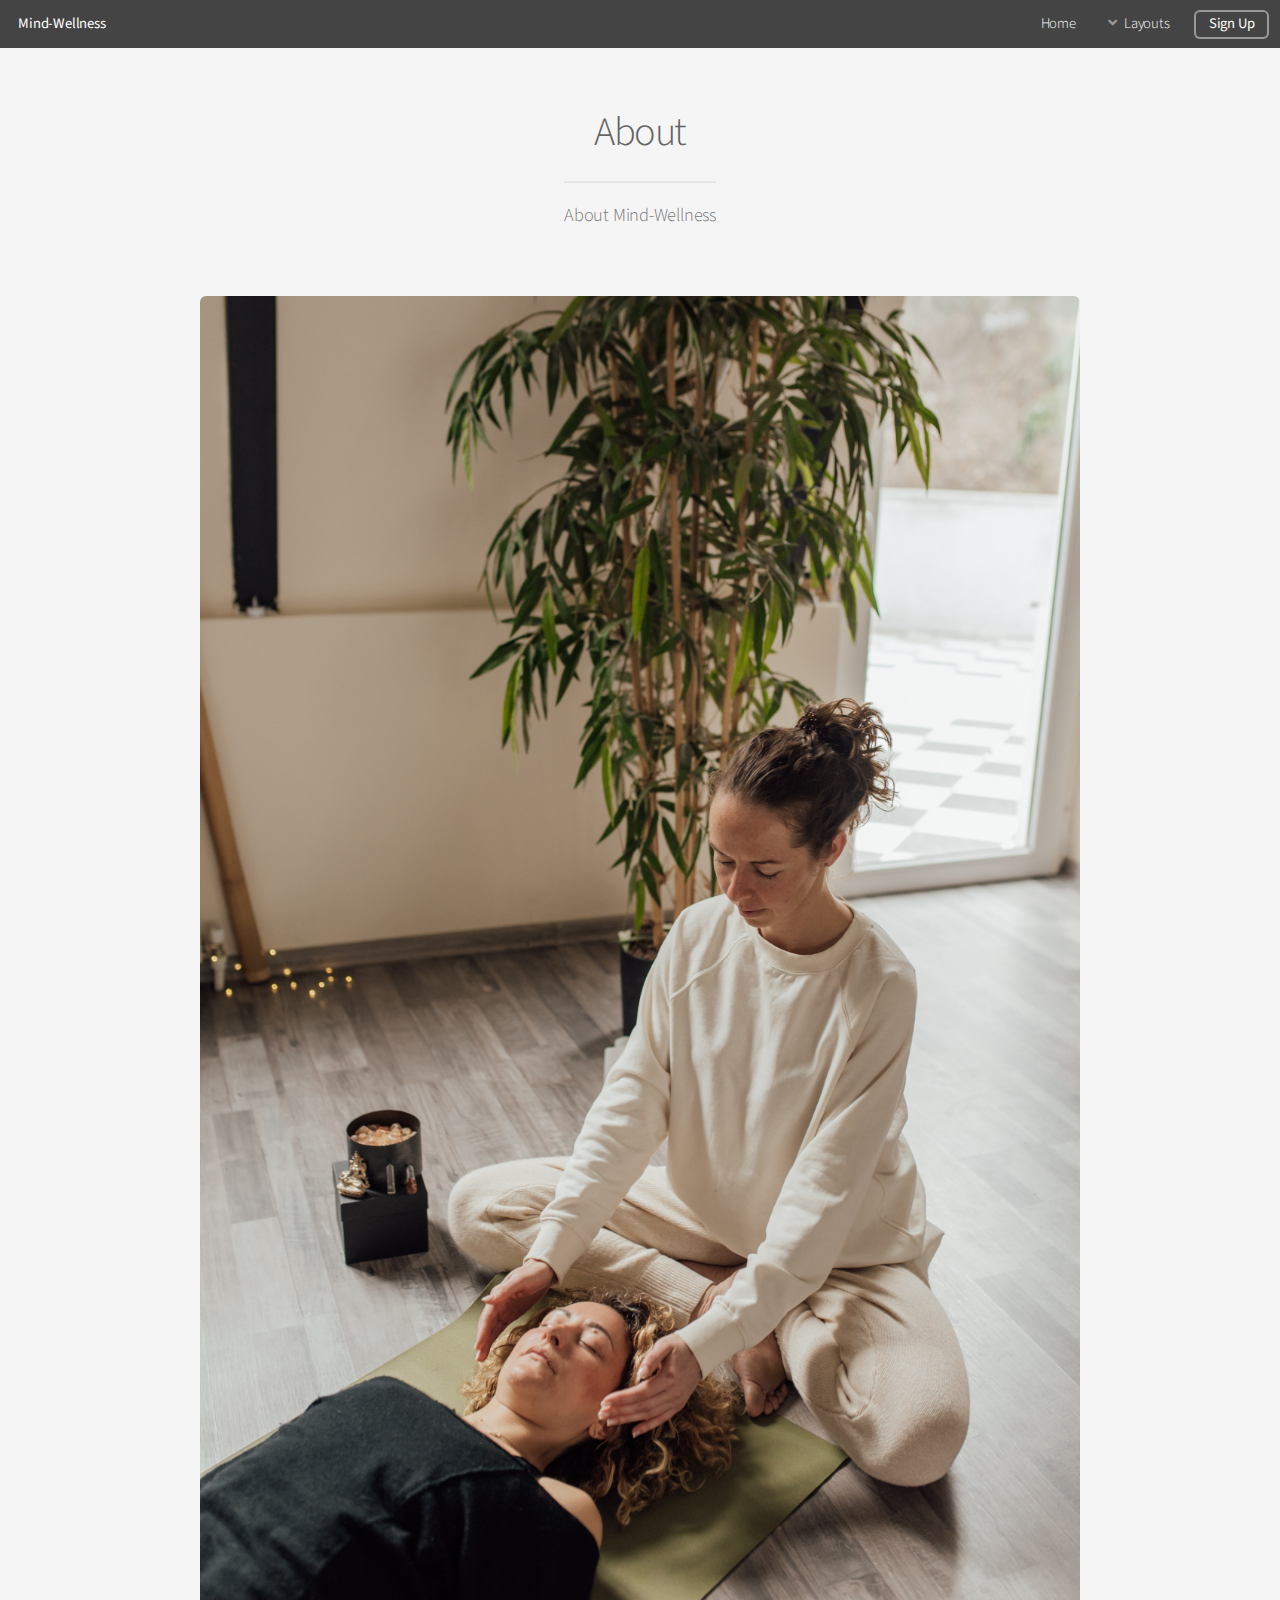
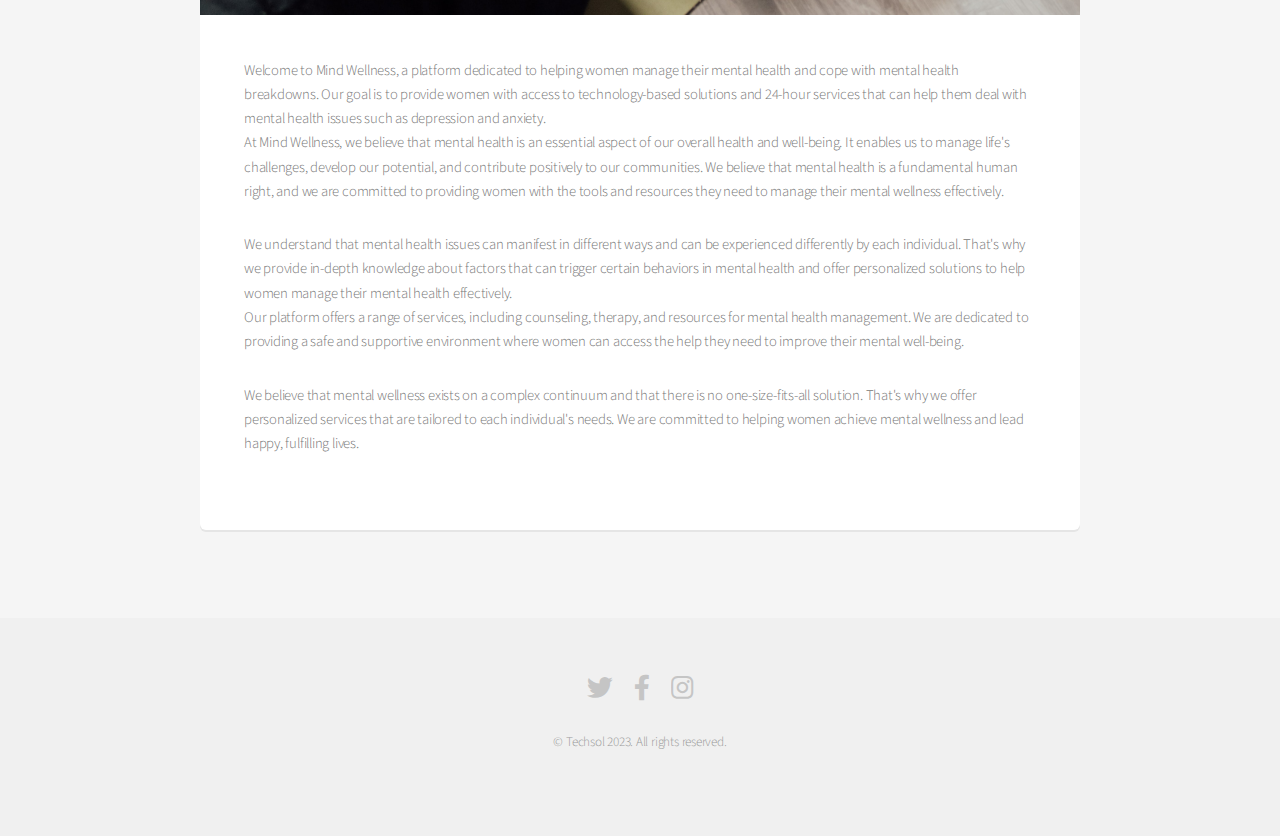
==== commit 40beeace: "new code" ====
--- a/about.html
+++ b/about.html
@@ -1,4 +1,3 @@
-<<<<<<< HEAD
 <!DOCTYPE HTML>
 <!--
 	Alpha by HTML5 UP
@@ -92,99 +91,4 @@
 			<script src="assets/js/main.js"></script>
 
 	</body>
-=======
-<!DOCTYPE HTML>
-<!--
-	Alpha by HTML5 UP
-	html5up.net | @ajlkn
-	Free for personal and commercial use under the CCA 3.0 license (html5up.net/license)
--->
-<html>
-	<head>
-		<title>About</title>
-		<meta charset="utf-8" />
-		<link rel="icon" type="image/svg+xml" href="images/MindWellness.png" />
-		<meta name="viewport" content="width=device-width, initial-scale=1, user-scalable=no" />
-		<link rel="stylesheet" href="assets/css/main.css" />
-	</head>
-	<body class="is-preload">
-		<div id="page-wrapper">
-
-			<!-- Header -->
-				<header id="header">
-					<h1><a href="index.html">Mind-Wellness</a></h1>
-					<nav id="nav">
-						<ul>
-							<li><a href="index.html">Home</a></li>
-							<li>
-								<a href="#" class="icon solid fa-angle-down">Layouts</a>
-								<ul>
-									<li><a href="about.html">About</a></li>
-									<li><a href="contact.html">Contact</a></li>
-									<li><a href="services.html">Services</a></li>
-									<li>
-										<a href="#">Features</a>
-										<ul>
-											<li><a href="#">MindBot</a></li>
-											<li><a href="#">Therapist</a></li>
-											<li><a href="#">Support Group</a></li>
-											<li><a href="#">Tracker</a></li>
-											<li><a href="#">Resources</a></li>
-										</ul>
-									</li>
-								</ul>
-							</li>
-							<li><a href="signup.html" class="button">Sign Up</a></li>
-						</ul>
-					</nav>
-				</header>
-
-			<!-- Main -->
-				<section id="main" class="container">
-					<header>
-						<h2>About</h2>
-						<p>About Mind-Wellness</p>
-					</header>
-					<div class="box">
-						<span class="image featured"><img src="images/mental1.jpg" alt="" /></span>
-						<p>Welcome to Mind Wellness, a platform dedicated to helping women manage their mental health and cope with mental health breakdowns. Our goal is to provide women with access to technology-based solutions and 24-hour services that can help them deal with mental health issues such as depression and anxiety. <br/>
-
-							At Mind Wellness, we believe that mental health is an essential aspect of our overall health and well-being. It enables us to manage life's challenges, develop our potential, and contribute positively to our communities. We believe that mental health is a fundamental human right, and we are committed to providing women with the tools and resources they need to manage their mental wellness effectively.</p>
-						<div class="row">
-							<div class="row-6 row-12-mobilep">
-								<p>We understand that mental health issues can manifest in different ways and can be experienced differently by each individual. That's why we provide in-depth knowledge about factors that can trigger certain behaviors in mental health and offer personalized solutions to help women manage their mental health effectively. <br/>
-									Our platform offers a range of services, including counseling, therapy, and resources for mental health management. We are dedicated to providing a safe and supportive environment where women can access the help they need to improve their mental well-being.</p>
-							</div>
-							<div class="row-6 row-12-mobilep">
-								<p>We believe that mental wellness exists on a complex continuum and that there is no one-size-fits-all solution. That's why we offer personalized services that are tailored to each individual's needs. We are committed to helping women achieve mental wellness and lead happy, fulfilling lives.</p>
-							</div>
-						</div>
-					</div>
-				</section>
-
-			<!-- Footer -->
-				<footer id="footer">
-					<ul class="icons">
-						<li><a href="#" class="icon brands fa-twitter"><span class="label">Twitter</span></a></li>
-						<li><a href="#" class="icon brands fa-facebook-f"><span class="label">Facebook</span></a></li>
-						<li><a href="#" class="icon brands fa-instagram"><span class="label">Instagram</span></a></li>
-					</ul>
-					<ul class="copyright">
-						<li>&copy; Techsol 2023. All rights reserved.</li>
-					</ul>
-				</footer>
-
-		</div>
-
-		<!-- Scripts -->
-			<script src="assets/js/jquery.min.js"></script>
-			<script src="assets/js/jquery.dropotron.min.js"></script>
-			<script src="assets/js/jquery.scrollex.min.js"></script>
-			<script src="assets/js/browser.min.js"></script>
-			<script src="assets/js/breakpoints.min.js"></script>
-			<script src="assets/js/util.js"></script>
-			<script src="assets/js/main.js"></script>
-
-	</body>
->>>>>>> aefa26e7b182111e695be93f64be6c6ccd5b8e71
 </html>--- a/assets/css/main.css
+++ b/assets/css/main.css
@@ -1,9 +1,8 @@
-<<<<<<< HEAD
 @import url("fontawesome-all.min.css");
 @import url("https://fonts.googleapis.com/css?family=Source+Sans+Pro:300,400,300italic,400italic");
 
 /*
-	Alpha by HTML5 UP
+	Alpha by HTML5 UPs
 	html5up.net | @ajlkn
 	Free for personal and commercial use under the CCA 3.0 license (html5up.net/license)
 */
@@ -3909,3916 +3908,4 @@
 	cursor: pointer;
 	color: #fff;
 	padding:7px;
-=======
-@import url("fontawesome-all.min.css");
-@import url("https://fonts.googleapis.com/css?family=Source+Sans+Pro:300,400,300italic,400italic");
-
-/*
-	Alpha by HTML5 UP
-	html5up.net | @ajlkn
-	Free for personal and commercial use under the CCA 3.0 license (html5up.net/license)
-*/
-
-/* Reset */
-
-/* Based on meyerweb.com/eric/tools/css/reset (v2.0 | 20110126 | License: public domain) */
-
-	html, body, div, span, applet, object,
-	iframe, h1, h2, h3, h4, h5, h6, p, blockquote,
-	pre, a, abbr, acronym, address, big, cite,
-	code, del, dfn, em, img, ins, kbd, q, s, samp,
-	small, strike, strong, sub, sup, tt, var, b,
-	u, i, center, dl, dt, dd, ol, ul, li, fieldset,
-	form, label, legend, table, caption, tbody,
-	tfoot, thead, tr, th, td, article, aside,
-	canvas, details, embed, figure, figcaption,
-	footer, header, hgroup, menu, nav, output, ruby,
-	section, summary, time, mark, audio, video {
-		margin: 0;
-		padding: 0;
-		border: 0;
-		font-size: 100%;
-		font: inherit;
-		vertical-align: baseline;
-	}
-
-	article, aside, details, figcaption, figure,
-	footer, header, hgroup, menu, nav, section {
-		display: block;
-	}
-
-	body {
-		line-height: 1;
-	}
-
-	ol, ul {
-		list-style: none;
-	}
-
-	blockquote, q {
-		quotes: none;
-	}
-
-		blockquote:before, blockquote:after, q:before, q:after {
-			content: '';
-			content: none;
-		}
-
-	table {
-		border-collapse: collapse;
-		border-spacing: 0;
-	}
-
-	body {
-		-webkit-text-size-adjust: none;
-	}
-
-	mark {
-		background-color: transparent;
-		color: inherit;
-	}
-
-	input::-moz-focus-inner {
-		border: 0;
-		padding: 0;
-	}
-
-	input, select, textarea {
-		-moz-appearance: none;
-		-webkit-appearance: none;
-		-ms-appearance: none;
-		appearance: none;
-		resize: none;
-	}
-
-/* Basic */
-
-	@-ms-viewport {
-		width: device-width;
-	}
-
-	body {
-		-ms-overflow-style: scrollbar;
-	}
-
-	@media screen and (max-width: 480px) {
-
-		html, body {
-			min-width: 320px;
-		}
-
-	}
-
-	html {
-		box-sizing: border-box;
-	}
-
-	*, *:before, *:after {
-		box-sizing: inherit;
-	}
-
-	body {
-		background: #f5f5f5;
-	}
-
-	body, input, select, textarea {
-		color: #777;
-		font-family: "Source Sans Pro", sans-serif;
-		font-size: 16pt;
-		font-weight: 300;
-		line-height: 1.65em;
-		letter-spacing: -0.015em;
-	}
-
-	a {
-		-moz-transition: color 0.2s ease-in-out, border-bottom-color 0.2s ease-in-out;
-		-webkit-transition: color 0.2s ease-in-out, border-bottom-color 0.2s ease-in-out;
-		-ms-transition: color 0.2s ease-in-out, border-bottom-color 0.2s ease-in-out;
-		transition: color 0.2s ease-in-out, border-bottom-color 0.2s ease-in-out;
-		border-bottom: dotted 1px;
-		color: #e89980;
-		text-decoration: none;
-	}
-
-		a:hover {
-			border-bottom-color: transparent;
-		}
-
-	strong, b {
-		color: #646464;
-		font-weight: 400;
-	}
-
-	em, i {
-		font-style: italic;
-	}
-
-	p {
-		margin: 0 0 2em 0;
-	}
-
-	h1, h2, h3, h4, h5, h6 {
-		color: #646464;
-		font-weight: 300;
-		line-height: 1em;
-		margin: 0 0 0.5em 0;
-	}
-
-		h1 a, h2 a, h3 a, h4 a, h5 a, h6 a {
-			color: inherit;
-			text-decoration: none;
-		}
-
-	h2 {
-		font-size: 2.25em;
-		line-height: 1.5em;
-		letter-spacing: -0.035em;
-	}
-
-	h3 {
-		font-size: 1.75em;
-		line-height: 1.5em;
-		letter-spacing: -0.025em;
-	}
-
-	h4 {
-		font-size: 1.1em;
-		line-height: 1.5em;
-		letter-spacing: 0;
-	}
-
-	h5 {
-		font-size: 0.9em;
-		line-height: 1.5em;
-		letter-spacing: 0;
-	}
-
-	h6 {
-		font-size: 0.7em;
-		line-height: 1.5em;
-		letter-spacing: 0;
-	}
-
-	sub {
-		font-size: 0.8em;
-		position: relative;
-		top: 0.5em;
-	}
-
-	sup {
-		font-size: 0.8em;
-		position: relative;
-		top: -0.5em;
-	}
-
-	hr {
-		border: 0;
-		border-bottom: solid 2px #e5e5e5;
-		margin: 2em 0;
-	}
-
-		hr.major {
-			margin: 3em 0;
-		}
-
-	blockquote {
-		border-left: solid 4px #e5e5e5;
-		font-style: italic;
-		margin: 0 0 2em 0;
-		padding: 0.5em 0 0.5em 2em;
-	}
-
-	pre {
-		-webkit-overflow-scrolling: touch;
-		background: #f8f8f8;
-		border-radius: 6px;
-		border: solid 1px #e5e5e5;
-		font-family: monospace;
-		font-size: 0.9em;
-		line-height: 1.75em;
-		margin: 0 0 2em 0;
-		overflow-x: auto;
-		padding: 1em 1.5em;
-	}
-
-	code {
-		background: #f8f8f8;
-		border-radius: 6px;
-		border: solid 1px #e5e5e5;
-		font-family: monospace;
-		font-size: 0.9em;
-		margin: 0 0.25em;
-		padding: 0.25em 0.65em;
-	}
-
-	.align-left {
-		text-align: left;
-	}
-
-	.align-center {
-		text-align: center;
-	}
-
-	.align-right {
-		text-align: right;
-	}
-
-/* Row */
-
-	.row {
-		display: flex;
-		flex-wrap: wrap;
-		box-sizing: border-box;
-		align-items: stretch;
-	}
-
-		.row > * {
-			box-sizing: border-box;
-		}
-
-		.row.gtr-uniform > * > :last-child {
-			margin-bottom: 0;
-		}
-
-		.row.aln-left {
-			justify-content: flex-start;
-		}
-
-		.row.aln-center {
-			justify-content: center;
-		}
-
-		.row.aln-right {
-			justify-content: flex-end;
-		}
-
-		.row.aln-top {
-			align-items: flex-start;
-		}
-
-		.row.aln-middle {
-			align-items: center;
-		}
-
-		.row.aln-bottom {
-			align-items: flex-end;
-		}
-
-		.row > .imp {
-			order: -1;
-		}
-
-		.row > .col-1 {
-			width: 8.33333%;
-		}
-
-		.row > .off-1 {
-			margin-left: 8.33333%;
-		}
-
-		.row > .col-2 {
-			width: 16.66667%;
-		}
-
-		.row > .off-2 {
-			margin-left: 16.66667%;
-		}
-
-		.row > .col-3 {
-			width: 25%;
-		}
-
-		.row > .off-3 {
-			margin-left: 25%;
-		}
-
-		.row > .col-4 {
-			width: 33.33333%;
-		}
-
-		.row > .off-4 {
-			margin-left: 33.33333%;
-		}
-
-		.row > .col-5 {
-			width: 41.66667%;
-		}
-
-		.row > .off-5 {
-			margin-left: 41.66667%;
-		}
-
-		.row > .col-6 {
-			width: 50%;
-		}
-
-		.row > .off-6 {
-			margin-left: 50%;
-		}
-
-		.row > .col-7 {
-			width: 58.33333%;
-		}
-
-		.row > .off-7 {
-			margin-left: 58.33333%;
-		}
-
-		.row > .col-8 {
-			width: 66.66667%;
-		}
-
-		.row > .off-8 {
-			margin-left: 66.66667%;
-		}
-
-		.row > .col-9 {
-			width: 75%;
-		}
-
-		.row > .off-9 {
-			margin-left: 75%;
-		}
-
-		.row > .col-10 {
-			width: 83.33333%;
-		}
-
-		.row > .off-10 {
-			margin-left: 83.33333%;
-		}
-
-		.row > .col-11 {
-			width: 91.66667%;
-		}
-
-		.row > .off-11 {
-			margin-left: 91.66667%;
-		}
-
-		.row > .col-12 {
-			width: 100%;
-		}
-
-		.row > .off-12 {
-			margin-left: 100%;
-		}
-
-		.row.gtr-0 {
-			margin-top: 0;
-			margin-left: 0em;
-		}
-
-			.row.gtr-0 > * {
-				padding: 0 0 0 0em;
-			}
-
-			.row.gtr-0.gtr-uniform {
-				margin-top: 0em;
-			}
-
-				.row.gtr-0.gtr-uniform > * {
-					padding-top: 0em;
-				}
-
-		.row.gtr-25 {
-			margin-top: 0;
-			margin-left: -0.5em;
-		}
-
-			.row.gtr-25 > * {
-				padding: 0 0 0 0.5em;
-			}
-
-			.row.gtr-25.gtr-uniform {
-				margin-top: -0.5em;
-			}
-
-				.row.gtr-25.gtr-uniform > * {
-					padding-top: 0.5em;
-				}
-
-		.row.gtr-50 {
-			margin-top: 0;
-			margin-left: -1em;
-		}
-
-			.row.gtr-50 > * {
-				padding: 0 0 0 1em;
-			}
-
-			.row.gtr-50.gtr-uniform {
-				margin-top: -1em;
-			}
-
-				.row.gtr-50.gtr-uniform > * {
-					padding-top: 1em;
-				}
-
-		.row {
-			margin-top: 0;
-			margin-left: -2em;
-		}
-
-			.row > * {
-				padding: 0 0 0 2em;
-			}
-
-			.row.gtr-uniform {
-				margin-top: -2em;
-			}
-
-				.row.gtr-uniform > * {
-					padding-top: 2em;
-				}
-
-		.row.gtr-150 {
-			margin-top: 0;
-			margin-left: -3em;
-		}
-
-			.row.gtr-150 > * {
-				padding: 0 0 0 3em;
-			}
-
-			.row.gtr-150.gtr-uniform {
-				margin-top: -3em;
-			}
-
-				.row.gtr-150.gtr-uniform > * {
-					padding-top: 3em;
-				}
-
-		.row.gtr-200 {
-			margin-top: 0;
-			margin-left: -4em;
-		}
-
-			.row.gtr-200 > * {
-				padding: 0 0 0 4em;
-			}
-
-			.row.gtr-200.gtr-uniform {
-				margin-top: -4em;
-			}
-
-				.row.gtr-200.gtr-uniform > * {
-					padding-top: 4em;
-				}
-
-		@media screen and (max-width: 1680px) {
-
-			.row {
-				display: flex;
-				flex-wrap: wrap;
-				box-sizing: border-box;
-				align-items: stretch;
-			}
-
-				.row > * {
-					box-sizing: border-box;
-				}
-
-				.row.gtr-uniform > * > :last-child {
-					margin-bottom: 0;
-				}
-
-				.row.aln-left {
-					justify-content: flex-start;
-				}
-
-				.row.aln-center {
-					justify-content: center;
-				}
-
-				.row.aln-right {
-					justify-content: flex-end;
-				}
-
-				.row.aln-top {
-					align-items: flex-start;
-				}
-
-				.row.aln-middle {
-					align-items: center;
-				}
-
-				.row.aln-bottom {
-					align-items: flex-end;
-				}
-
-				.row > .imp-wide {
-					order: -1;
-				}
-
-				.row > .col-1-wide {
-					width: 8.33333%;
-				}
-
-				.row > .off-1-wide {
-					margin-left: 8.33333%;
-				}
-
-				.row > .col-2-wide {
-					width: 16.66667%;
-				}
-
-				.row > .off-2-wide {
-					margin-left: 16.66667%;
-				}
-
-				.row > .col-3-wide {
-					width: 25%;
-				}
-
-				.row > .off-3-wide {
-					margin-left: 25%;
-				}
-
-				.row > .col-4-wide {
-					width: 33.33333%;
-				}
-
-				.row > .off-4-wide {
-					margin-left: 33.33333%;
-				}
-
-				.row > .col-5-wide {
-					width: 41.66667%;
-				}
-
-				.row > .off-5-wide {
-					margin-left: 41.66667%;
-				}
-
-				.row > .col-6-wide {
-					width: 50%;
-				}
-
-				.row > .off-6-wide {
-					margin-left: 50%;
-				}
-
-				.row > .col-7-wide {
-					width: 58.33333%;
-				}
-
-				.row > .off-7-wide {
-					margin-left: 58.33333%;
-				}
-
-				.row > .col-8-wide {
-					width: 66.66667%;
-				}
-
-				.row > .off-8-wide {
-					margin-left: 66.66667%;
-				}
-
-				.row > .col-9-wide {
-					width: 75%;
-				}
-
-				.row > .off-9-wide {
-					margin-left: 75%;
-				}
-
-				.row > .col-10-wide {
-					width: 83.33333%;
-				}
-
-				.row > .off-10-wide {
-					margin-left: 83.33333%;
-				}
-
-				.row > .col-11-wide {
-					width: 91.66667%;
-				}
-
-				.row > .off-11-wide {
-					margin-left: 91.66667%;
-				}
-
-				.row > .col-12-wide {
-					width: 100%;
-				}
-
-				.row > .off-12-wide {
-					margin-left: 100%;
-				}
-
-				.row.gtr-0 {
-					margin-top: 0;
-					margin-left: 0em;
-				}
-
-					.row.gtr-0 > * {
-						padding: 0 0 0 0em;
-					}
-
-					.row.gtr-0.gtr-uniform {
-						margin-top: 0em;
-					}
-
-						.row.gtr-0.gtr-uniform > * {
-							padding-top: 0em;
-						}
-
-				.row.gtr-25 {
-					margin-top: 0;
-					margin-left: -0.5em;
-				}
-
-					.row.gtr-25 > * {
-						padding: 0 0 0 0.5em;
-					}
-
-					.row.gtr-25.gtr-uniform {
-						margin-top: -0.5em;
-					}
-
-						.row.gtr-25.gtr-uniform > * {
-							padding-top: 0.5em;
-						}
-
-				.row.gtr-50 {
-					margin-top: 0;
-					margin-left: -1em;
-				}
-
-					.row.gtr-50 > * {
-						padding: 0 0 0 1em;
-					}
-
-					.row.gtr-50.gtr-uniform {
-						margin-top: -1em;
-					}
-
-						.row.gtr-50.gtr-uniform > * {
-							padding-top: 1em;
-						}
-
-				.row {
-					margin-top: 0;
-					margin-left: -2em;
-				}
-
-					.row > * {
-						padding: 0 0 0 2em;
-					}
-
-					.row.gtr-uniform {
-						margin-top: -2em;
-					}
-
-						.row.gtr-uniform > * {
-							padding-top: 2em;
-						}
-
-				.row.gtr-150 {
-					margin-top: 0;
-					margin-left: -3em;
-				}
-
-					.row.gtr-150 > * {
-						padding: 0 0 0 3em;
-					}
-
-					.row.gtr-150.gtr-uniform {
-						margin-top: -3em;
-					}
-
-						.row.gtr-150.gtr-uniform > * {
-							padding-top: 3em;
-						}
-
-				.row.gtr-200 {
-					margin-top: 0;
-					margin-left: -4em;
-				}
-
-					.row.gtr-200 > * {
-						padding: 0 0 0 4em;
-					}
-
-					.row.gtr-200.gtr-uniform {
-						margin-top: -4em;
-					}
-
-						.row.gtr-200.gtr-uniform > * {
-							padding-top: 4em;
-						}
-
-		}
-
-		@media screen and (max-width: 1280px) {
-
-			.row {
-				display: flex;
-				flex-wrap: wrap;
-				box-sizing: border-box;
-				align-items: stretch;
-			}
-
-				.row > * {
-					box-sizing: border-box;
-				}
-
-				.row.gtr-uniform > * > :last-child {
-					margin-bottom: 0;
-				}
-
-				.row.aln-left {
-					justify-content: flex-start;
-				}
-
-				.row.aln-center {
-					justify-content: center;
-				}
-
-				.row.aln-right {
-					justify-content: flex-end;
-				}
-
-				.row.aln-top {
-					align-items: flex-start;
-				}
-
-				.row.aln-middle {
-					align-items: center;
-				}
-
-				.row.aln-bottom {
-					align-items: flex-end;
-				}
-
-				.row > .imp-normal {
-					order: -1;
-				}
-
-				.row > .col-1-normal {
-					width: 8.33333%;
-				}
-
-				.row > .off-1-normal {
-					margin-left: 8.33333%;
-				}
-
-				.row > .col-2-normal {
-					width: 16.66667%;
-				}
-
-				.row > .off-2-normal {
-					margin-left: 16.66667%;
-				}
-
-				.row > .col-3-normal {
-					width: 25%;
-				}
-
-				.row > .off-3-normal {
-					margin-left: 25%;
-				}
-
-				.row > .col-4-normal {
-					width: 33.33333%;
-				}
-
-				.row > .off-4-normal {
-					margin-left: 33.33333%;
-				}
-
-				.row > .col-5-normal {
-					width: 41.66667%;
-				}
-
-				.row > .off-5-normal {
-					margin-left: 41.66667%;
-				}
-
-				.row > .col-6-normal {
-					width: 50%;
-				}
-
-				.row > .off-6-normal {
-					margin-left: 50%;
-				}
-
-				.row > .col-7-normal {
-					width: 58.33333%;
-				}
-
-				.row > .off-7-normal {
-					margin-left: 58.33333%;
-				}
-
-				.row > .col-8-normal {
-					width: 66.66667%;
-				}
-
-				.row > .off-8-normal {
-					margin-left: 66.66667%;
-				}
-
-				.row > .col-9-normal {
-					width: 75%;
-				}
-
-				.row > .off-9-normal {
-					margin-left: 75%;
-				}
-
-				.row > .col-10-normal {
-					width: 83.33333%;
-				}
-
-				.row > .off-10-normal {
-					margin-left: 83.33333%;
-				}
-
-				.row > .col-11-normal {
-					width: 91.66667%;
-				}
-
-				.row > .off-11-normal {
-					margin-left: 91.66667%;
-				}
-
-				.row > .col-12-normal {
-					width: 100%;
-				}
-
-				.row > .off-12-normal {
-					margin-left: 100%;
-				}
-
-				.row.gtr-0 {
-					margin-top: 0;
-					margin-left: 0em;
-				}
-
-					.row.gtr-0 > * {
-						padding: 0 0 0 0em;
-					}
-
-					.row.gtr-0.gtr-uniform {
-						margin-top: 0em;
-					}
-
-						.row.gtr-0.gtr-uniform > * {
-							padding-top: 0em;
-						}
-
-				.row.gtr-25 {
-					margin-top: 0;
-					margin-left: -0.5em;
-				}
-
-					.row.gtr-25 > * {
-						padding: 0 0 0 0.5em;
-					}
-
-					.row.gtr-25.gtr-uniform {
-						margin-top: -0.5em;
-					}
-
-						.row.gtr-25.gtr-uniform > * {
-							padding-top: 0.5em;
-						}
-
-				.row.gtr-50 {
-					margin-top: 0;
-					margin-left: -1em;
-				}
-
-					.row.gtr-50 > * {
-						padding: 0 0 0 1em;
-					}
-
-					.row.gtr-50.gtr-uniform {
-						margin-top: -1em;
-					}
-
-						.row.gtr-50.gtr-uniform > * {
-							padding-top: 1em;
-						}
-
-				.row {
-					margin-top: 0;
-					margin-left: -2em;
-				}
-
-					.row > * {
-						padding: 0 0 0 2em;
-					}
-
-					.row.gtr-uniform {
-						margin-top: -2em;
-					}
-
-						.row.gtr-uniform > * {
-							padding-top: 2em;
-						}
-
-				.row.gtr-150 {
-					margin-top: 0;
-					margin-left: -3em;
-				}
-
-					.row.gtr-150 > * {
-						padding: 0 0 0 3em;
-					}
-
-					.row.gtr-150.gtr-uniform {
-						margin-top: -3em;
-					}
-
-						.row.gtr-150.gtr-uniform > * {
-							padding-top: 3em;
-						}
-
-				.row.gtr-200 {
-					margin-top: 0;
-					margin-left: -4em;
-				}
-
-					.row.gtr-200 > * {
-						padding: 0 0 0 4em;
-					}
-
-					.row.gtr-200.gtr-uniform {
-						margin-top: -4em;
-					}
-
-						.row.gtr-200.gtr-uniform > * {
-							padding-top: 4em;
-						}
-
-		}
-
-		@media screen and (max-width: 980px) {
-
-			.row {
-				display: flex;
-				flex-wrap: wrap;
-				box-sizing: border-box;
-				align-items: stretch;
-			}
-
-				.row > * {
-					box-sizing: border-box;
-				}
-
-				.row.gtr-uniform > * > :last-child {
-					margin-bottom: 0;
-				}
-
-				.row.aln-left {
-					justify-content: flex-start;
-				}
-
-				.row.aln-center {
-					justify-content: center;
-				}
-
-				.row.aln-right {
-					justify-content: flex-end;
-				}
-
-				.row.aln-top {
-					align-items: flex-start;
-				}
-
-				.row.aln-middle {
-					align-items: center;
-				}
-
-				.row.aln-bottom {
-					align-items: flex-end;
-				}
-
-				.row > .imp-narrow {
-					order: -1;
-				}
-
-				.row > .col-1-narrow {
-					width: 8.33333%;
-				}
-
-				.row > .off-1-narrow {
-					margin-left: 8.33333%;
-				}
-
-				.row > .col-2-narrow {
-					width: 16.66667%;
-				}
-
-				.row > .off-2-narrow {
-					margin-left: 16.66667%;
-				}
-
-				.row > .col-3-narrow {
-					width: 25%;
-				}
-
-				.row > .off-3-narrow {
-					margin-left: 25%;
-				}
-
-				.row > .col-4-narrow {
-					width: 33.33333%;
-				}
-
-				.row > .off-4-narrow {
-					margin-left: 33.33333%;
-				}
-
-				.row > .col-5-narrow {
-					width: 41.66667%;
-				}
-
-				.row > .off-5-narrow {
-					margin-left: 41.66667%;
-				}
-
-				.row > .col-6-narrow {
-					width: 50%;
-				}
-
-				.row > .off-6-narrow {
-					margin-left: 50%;
-				}
-
-				.row > .col-7-narrow {
-					width: 58.33333%;
-				}
-
-				.row > .off-7-narrow {
-					margin-left: 58.33333%;
-				}
-
-				.row > .col-8-narrow {
-					width: 66.66667%;
-				}
-
-				.row > .off-8-narrow {
-					margin-left: 66.66667%;
-				}
-
-				.row > .col-9-narrow {
-					width: 75%;
-				}
-
-				.row > .off-9-narrow {
-					margin-left: 75%;
-				}
-
-				.row > .col-10-narrow {
-					width: 83.33333%;
-				}
-
-				.row > .off-10-narrow {
-					margin-left: 83.33333%;
-				}
-
-				.row > .col-11-narrow {
-					width: 91.66667%;
-				}
-
-				.row > .off-11-narrow {
-					margin-left: 91.66667%;
-				}
-
-				.row > .col-12-narrow {
-					width: 100%;
-				}
-
-				.row > .off-12-narrow {
-					margin-left: 100%;
-				}
-
-				.row.gtr-0 {
-					margin-top: 0;
-					margin-left: 0em;
-				}
-
-					.row.gtr-0 > * {
-						padding: 0 0 0 0em;
-					}
-
-					.row.gtr-0.gtr-uniform {
-						margin-top: 0em;
-					}
-
-						.row.gtr-0.gtr-uniform > * {
-							padding-top: 0em;
-						}
-
-				.row.gtr-25 {
-					margin-top: 0;
-					margin-left: -0.5em;
-				}
-
-					.row.gtr-25 > * {
-						padding: 0 0 0 0.5em;
-					}
-
-					.row.gtr-25.gtr-uniform {
-						margin-top: -0.5em;
-					}
-
-						.row.gtr-25.gtr-uniform > * {
-							padding-top: 0.5em;
-						}
-
-				.row.gtr-50 {
-					margin-top: 0;
-					margin-left: -1em;
-				}
-
-					.row.gtr-50 > * {
-						padding: 0 0 0 1em;
-					}
-
-					.row.gtr-50.gtr-uniform {
-						margin-top: -1em;
-					}
-
-						.row.gtr-50.gtr-uniform > * {
-							padding-top: 1em;
-						}
-
-				.row {
-					margin-top: 0;
-					margin-left: -2em;
-				}
-
-					.row > * {
-						padding: 0 0 0 2em;
-					}
-
-					.row.gtr-uniform {
-						margin-top: -2em;
-					}
-
-						.row.gtr-uniform > * {
-							padding-top: 2em;
-						}
-
-				.row.gtr-150 {
-					margin-top: 0;
-					margin-left: -3em;
-				}
-
-					.row.gtr-150 > * {
-						padding: 0 0 0 3em;
-					}
-
-					.row.gtr-150.gtr-uniform {
-						margin-top: -3em;
-					}
-
-						.row.gtr-150.gtr-uniform > * {
-							padding-top: 3em;
-						}
-
-				.row.gtr-200 {
-					margin-top: 0;
-					margin-left: -4em;
-				}
-
-					.row.gtr-200 > * {
-						padding: 0 0 0 4em;
-					}
-
-					.row.gtr-200.gtr-uniform {
-						margin-top: -4em;
-					}
-
-						.row.gtr-200.gtr-uniform > * {
-							padding-top: 4em;
-						}
-
-		}
-
-		@media screen and (max-width: 840px) {
-
-			.row {
-				display: flex;
-				flex-wrap: wrap;
-				box-sizing: border-box;
-				align-items: stretch;
-			}
-
-				.row > * {
-					box-sizing: border-box;
-				}
-
-				.row.gtr-uniform > * > :last-child {
-					margin-bottom: 0;
-				}
-
-				.row.aln-left {
-					justify-content: flex-start;
-				}
-
-				.row.aln-center {
-					justify-content: center;
-				}
-
-				.row.aln-right {
-					justify-content: flex-end;
-				}
-
-				.row.aln-top {
-					align-items: flex-start;
-				}
-
-				.row.aln-middle {
-					align-items: center;
-				}
-
-				.row.aln-bottom {
-					align-items: flex-end;
-				}
-
-				.row > .imp-narrower {
-					order: -1;
-				}
-
-				.row > .col-1-narrower {
-					width: 8.33333%;
-				}
-
-				.row > .off-1-narrower {
-					margin-left: 8.33333%;
-				}
-
-				.row > .col-2-narrower {
-					width: 16.66667%;
-				}
-
-				.row > .off-2-narrower {
-					margin-left: 16.66667%;
-				}
-
-				.row > .col-3-narrower {
-					width: 25%;
-				}
-
-				.row > .off-3-narrower {
-					margin-left: 25%;
-				}
-
-				.row > .col-4-narrower {
-					width: 33.33333%;
-				}
-
-				.row > .off-4-narrower {
-					margin-left: 33.33333%;
-				}
-
-				.row > .col-5-narrower {
-					width: 41.66667%;
-				}
-
-				.row > .off-5-narrower {
-					margin-left: 41.66667%;
-				}
-
-				.row > .col-6-narrower {
-					width: 50%;
-				}
-
-				.row > .off-6-narrower {
-					margin-left: 50%;
-				}
-
-				.row > .col-7-narrower {
-					width: 58.33333%;
-				}
-
-				.row > .off-7-narrower {
-					margin-left: 58.33333%;
-				}
-
-				.row > .col-8-narrower {
-					width: 66.66667%;
-				}
-
-				.row > .off-8-narrower {
-					margin-left: 66.66667%;
-				}
-
-				.row > .col-9-narrower {
-					width: 75%;
-				}
-
-				.row > .off-9-narrower {
-					margin-left: 75%;
-				}
-
-				.row > .col-10-narrower {
-					width: 83.33333%;
-				}
-
-				.row > .off-10-narrower {
-					margin-left: 83.33333%;
-				}
-
-				.row > .col-11-narrower {
-					width: 91.66667%;
-				}
-
-				.row > .off-11-narrower {
-					margin-left: 91.66667%;
-				}
-
-				.row > .col-12-narrower {
-					width: 100%;
-				}
-
-				.row > .off-12-narrower {
-					margin-left: 100%;
-				}
-
-				.row.gtr-0 {
-					margin-top: 0;
-					margin-left: 0em;
-				}
-
-					.row.gtr-0 > * {
-						padding: 0 0 0 0em;
-					}
-
-					.row.gtr-0.gtr-uniform {
-						margin-top: 0em;
-					}
-
-						.row.gtr-0.gtr-uniform > * {
-							padding-top: 0em;
-						}
-
-				.row.gtr-25 {
-					margin-top: 0;
-					margin-left: -0.5em;
-				}
-
-					.row.gtr-25 > * {
-						padding: 0 0 0 0.5em;
-					}
-
-					.row.gtr-25.gtr-uniform {
-						margin-top: -0.5em;
-					}
-
-						.row.gtr-25.gtr-uniform > * {
-							padding-top: 0.5em;
-						}
-
-				.row.gtr-50 {
-					margin-top: 0;
-					margin-left: -1em;
-				}
-
-					.row.gtr-50 > * {
-						padding: 0 0 0 1em;
-					}
-
-					.row.gtr-50.gtr-uniform {
-						margin-top: -1em;
-					}
-
-						.row.gtr-50.gtr-uniform > * {
-							padding-top: 1em;
-						}
-
-				.row {
-					margin-top: 0;
-					margin-left: -2em;
-				}
-
-					.row > * {
-						padding: 0 0 0 2em;
-					}
-
-					.row.gtr-uniform {
-						margin-top: -2em;
-					}
-
-						.row.gtr-uniform > * {
-							padding-top: 2em;
-						}
-
-				.row.gtr-150 {
-					margin-top: 0;
-					margin-left: -3em;
-				}
-
-					.row.gtr-150 > * {
-						padding: 0 0 0 3em;
-					}
-
-					.row.gtr-150.gtr-uniform {
-						margin-top: -3em;
-					}
-
-						.row.gtr-150.gtr-uniform > * {
-							padding-top: 3em;
-						}
-
-				.row.gtr-200 {
-					margin-top: 0;
-					margin-left: -4em;
-				}
-
-					.row.gtr-200 > * {
-						padding: 0 0 0 4em;
-					}
-
-					.row.gtr-200.gtr-uniform {
-						margin-top: -4em;
-					}
-
-						.row.gtr-200.gtr-uniform > * {
-							padding-top: 4em;
-						}
-
-		}
-
-		@media screen and (max-width: 736px) {
-
-			.row {
-				display: flex;
-				flex-wrap: wrap;
-				box-sizing: border-box;
-				align-items: stretch;
-			}
-
-				.row > * {
-					box-sizing: border-box;
-				}
-
-				.row.gtr-uniform > * > :last-child {
-					margin-bottom: 0;
-				}
-
-				.row.aln-left {
-					justify-content: flex-start;
-				}
-
-				.row.aln-center {
-					justify-content: center;
-				}
-
-				.row.aln-right {
-					justify-content: flex-end;
-				}
-
-				.row.aln-top {
-					align-items: flex-start;
-				}
-
-				.row.aln-middle {
-					align-items: center;
-				}
-
-				.row.aln-bottom {
-					align-items: flex-end;
-				}
-
-				.row > .imp-mobile {
-					order: -1;
-				}
-
-				.row > .col-1-mobile {
-					width: 8.33333%;
-				}
-
-				.row > .off-1-mobile {
-					margin-left: 8.33333%;
-				}
-
-				.row > .col-2-mobile {
-					width: 16.66667%;
-				}
-
-				.row > .off-2-mobile {
-					margin-left: 16.66667%;
-				}
-
-				.row > .col-3-mobile {
-					width: 25%;
-				}
-
-				.row > .off-3-mobile {
-					margin-left: 25%;
-				}
-
-				.row > .col-4-mobile {
-					width: 33.33333%;
-				}
-
-				.row > .off-4-mobile {
-					margin-left: 33.33333%;
-				}
-
-				.row > .col-5-mobile {
-					width: 41.66667%;
-				}
-
-				.row > .off-5-mobile {
-					margin-left: 41.66667%;
-				}
-
-				.row > .col-6-mobile {
-					width: 50%;
-				}
-
-				.row > .off-6-mobile {
-					margin-left: 50%;
-				}
-
-				.row > .col-7-mobile {
-					width: 58.33333%;
-				}
-
-				.row > .off-7-mobile {
-					margin-left: 58.33333%;
-				}
-
-				.row > .col-8-mobile {
-					width: 66.66667%;
-				}
-
-				.row > .off-8-mobile {
-					margin-left: 66.66667%;
-				}
-
-				.row > .col-9-mobile {
-					width: 75%;
-				}
-
-				.row > .off-9-mobile {
-					margin-left: 75%;
-				}
-
-				.row > .col-10-mobile {
-					width: 83.33333%;
-				}
-
-				.row > .off-10-mobile {
-					margin-left: 83.33333%;
-				}
-
-				.row > .col-11-mobile {
-					width: 91.66667%;
-				}
-
-				.row > .off-11-mobile {
-					margin-left: 91.66667%;
-				}
-
-				.row > .col-12-mobile {
-					width: 100%;
-				}
-
-				.row > .off-12-mobile {
-					margin-left: 100%;
-				}
-
-				.row.gtr-0 {
-					margin-top: 0;
-					margin-left: 0em;
-				}
-
-					.row.gtr-0 > * {
-						padding: 0 0 0 0em;
-					}
-
-					.row.gtr-0.gtr-uniform {
-						margin-top: 0em;
-					}
-
-						.row.gtr-0.gtr-uniform > * {
-							padding-top: 0em;
-						}
-
-				.row.gtr-25 {
-					margin-top: 0;
-					margin-left: -0.5em;
-				}
-
-					.row.gtr-25 > * {
-						padding: 0 0 0 0.5em;
-					}
-
-					.row.gtr-25.gtr-uniform {
-						margin-top: -0.5em;
-					}
-
-						.row.gtr-25.gtr-uniform > * {
-							padding-top: 0.5em;
-						}
-
-				.row.gtr-50 {
-					margin-top: 0;
-					margin-left: -1em;
-				}
-
-					.row.gtr-50 > * {
-						padding: 0 0 0 1em;
-					}
-
-					.row.gtr-50.gtr-uniform {
-						margin-top: -1em;
-					}
-
-						.row.gtr-50.gtr-uniform > * {
-							padding-top: 1em;
-						}
-
-				.row {
-					margin-top: 0;
-					margin-left: -2em;
-				}
-
-					.row > * {
-						padding: 0 0 0 2em;
-					}
-
-					.row.gtr-uniform {
-						margin-top: -2em;
-					}
-
-						.row.gtr-uniform > * {
-							padding-top: 2em;
-						}
-
-				.row.gtr-150 {
-					margin-top: 0;
-					margin-left: -3em;
-				}
-
-					.row.gtr-150 > * {
-						padding: 0 0 0 3em;
-					}
-
-					.row.gtr-150.gtr-uniform {
-						margin-top: -3em;
-					}
-
-						.row.gtr-150.gtr-uniform > * {
-							padding-top: 3em;
-						}
-
-				.row.gtr-200 {
-					margin-top: 0;
-					margin-left: -4em;
-				}
-
-					.row.gtr-200 > * {
-						padding: 0 0 0 4em;
-					}
-
-					.row.gtr-200.gtr-uniform {
-						margin-top: -4em;
-					}
-
-						.row.gtr-200.gtr-uniform > * {
-							padding-top: 4em;
-						}
-
-		}
-
-		@media screen and (max-width: 480px) {
-
-			.row {
-				display: flex;
-				flex-wrap: wrap;
-				box-sizing: border-box;
-				align-items: stretch;
-			}
-
-				.row > * {
-					box-sizing: border-box;
-				}
-
-				.row.gtr-uniform > * > :last-child {
-					margin-bottom: 0;
-				}
-
-				.row.aln-left {
-					justify-content: flex-start;
-				}
-
-				.row.aln-center {
-					justify-content: center;
-				}
-
-				.row.aln-right {
-					justify-content: flex-end;
-				}
-
-				.row.aln-top {
-					align-items: flex-start;
-				}
-
-				.row.aln-middle {
-					align-items: center;
-				}
-
-				.row.aln-bottom {
-					align-items: flex-end;
-				}
-
-				.row > .imp-mobilep {
-					order: -1;
-				}
-
-				.row > .col-1-mobilep {
-					width: 8.33333%;
-				}
-
-				.row > .off-1-mobilep {
-					margin-left: 8.33333%;
-				}
-
-				.row > .col-2-mobilep {
-					width: 16.66667%;
-				}
-
-				.row > .off-2-mobilep {
-					margin-left: 16.66667%;
-				}
-
-				.row > .col-3-mobilep {
-					width: 25%;
-				}
-
-				.row > .off-3-mobilep {
-					margin-left: 25%;
-				}
-
-				.row > .col-4-mobilep {
-					width: 33.33333%;
-				}
-
-				.row > .off-4-mobilep {
-					margin-left: 33.33333%;
-				}
-
-				.row > .col-5-mobilep {
-					width: 41.66667%;
-				}
-
-				.row > .off-5-mobilep {
-					margin-left: 41.66667%;
-				}
-
-				.row > .col-6-mobilep {
-					width: 50%;
-				}
-
-				.row > .off-6-mobilep {
-					margin-left: 50%;
-				}
-
-				.row > .col-7-mobilep {
-					width: 58.33333%;
-				}
-
-				.row > .off-7-mobilep {
-					margin-left: 58.33333%;
-				}
-
-				.row > .col-8-mobilep {
-					width: 66.66667%;
-				}
-
-				.row > .off-8-mobilep {
-					margin-left: 66.66667%;
-				}
-
-				.row > .col-9-mobilep {
-					width: 75%;
-				}
-
-				.row > .off-9-mobilep {
-					margin-left: 75%;
-				}
-
-				.row > .col-10-mobilep {
-					width: 83.33333%;
-				}
-
-				.row > .off-10-mobilep {
-					margin-left: 83.33333%;
-				}
-
-				.row > .col-11-mobilep {
-					width: 91.66667%;
-				}
-
-				.row > .off-11-mobilep {
-					margin-left: 91.66667%;
-				}
-
-				.row > .col-12-mobilep {
-					width: 100%;
-				}
-
-				.row > .off-12-mobilep {
-					margin-left: 100%;
-				}
-
-				.row.gtr-0 {
-					margin-top: 0;
-					margin-left: 0em;
-				}
-
-					.row.gtr-0 > * {
-						padding: 0 0 0 0em;
-					}
-
-					.row.gtr-0.gtr-uniform {
-						margin-top: 0em;
-					}
-
-						.row.gtr-0.gtr-uniform > * {
-							padding-top: 0em;
-						}
-
-				.row.gtr-25 {
-					margin-top: 0;
-					margin-left: -0.5em;
-				}
-
-					.row.gtr-25 > * {
-						padding: 0 0 0 0.5em;
-					}
-
-					.row.gtr-25.gtr-uniform {
-						margin-top: -0.5em;
-					}
-
-						.row.gtr-25.gtr-uniform > * {
-							padding-top: 0.5em;
-						}
-
-				.row.gtr-50 {
-					margin-top: 0;
-					margin-left: -1em;
-				}
-
-					.row.gtr-50 > * {
-						padding: 0 0 0 1em;
-					}
-
-					.row.gtr-50.gtr-uniform {
-						margin-top: -1em;
-					}
-
-						.row.gtr-50.gtr-uniform > * {
-							padding-top: 1em;
-						}
-
-				.row {
-					margin-top: 0;
-					margin-left: -2em;
-				}
-
-					.row > * {
-						padding: 0 0 0 2em;
-					}
-
-					.row.gtr-uniform {
-						margin-top: -2em;
-					}
-
-						.row.gtr-uniform > * {
-							padding-top: 2em;
-						}
-
-				.row.gtr-150 {
-					margin-top: 0;
-					margin-left: -3em;
-				}
-
-					.row.gtr-150 > * {
-						padding: 0 0 0 3em;
-					}
-
-					.row.gtr-150.gtr-uniform {
-						margin-top: -3em;
-					}
-
-						.row.gtr-150.gtr-uniform > * {
-							padding-top: 3em;
-						}
-
-				.row.gtr-200 {
-					margin-top: 0;
-					margin-left: -4em;
-				}
-
-					.row.gtr-200 > * {
-						padding: 0 0 0 4em;
-					}
-
-					.row.gtr-200.gtr-uniform {
-						margin-top: -4em;
-					}
-
-						.row.gtr-200.gtr-uniform > * {
-							padding-top: 4em;
-						}
-
-		}
-
-/* Container */
-
-	.container {
-		margin: 0 auto;
-		max-width: calc(100% - 5em);
-		width: 60em;
-	}
-
-		.container.xsmall {
-			width: 15em;
-		}
-
-		.container.small {
-			width: 30em;
-		}
-
-		.container.medium {
-			width: 45em;
-		}
-
-		.container.large {
-			width: 75em;
-		}
-
-		.container.xlarge {
-			width: 90em;
-		}
-
-		.container.max {
-			width: 100%;
-		}
-
-		@media screen and (max-width: 840px) {
-
-			.container {
-				width: 100% !important;
-			}
-
-		}
-
-		@media screen and (max-width: 736px) {
-
-			.container {
-				max-width: 100%;
-			}
-
-		}
-
-/* Section/Article */
-
-	section.special, article.special {
-		text-align: center;
-	}
-
-	header p {
-		color: #999;
-		position: relative;
-		margin: 0 0 1.5em 0;
-		font-style: italic;
-	}
-
-	header h2 + p {
-		font-size: 1.25em;
-		margin-top: -1em;
-		line-height: 1.5em;
-	}
-
-	header h3 + p {
-		font-size: 1.1em;
-		margin-top: -0.85em;
-		line-height: 1.5em;
-	}
-
-	header h4 + p,
-	header h5 + p,
-	header h6 + p {
-		font-size: 0.8em;
-		margin-top: -0.5em;
-		line-height: 1.5em;
-	}
-
-	header.major {
-		padding: 1em 0;
-		text-align: center;
-	}
-
-		header.major h2 {
-			margin: 0;
-		}
-
-		header.major p {
-			display: inline-block;
-			border-top: solid 2px #e5e5e5;
-			color: #777;
-			margin: 1.5em 0 0 0;
-			padding: 1.5em 0 0 0;
-			font-style: normal;
-		}
-
-/* Form */
-
-	form {
-		margin: 0 0 2em 0;
-	}
-
-	label {
-		color: #646464;
-		display: block;
-		font-size: 0.9em;
-		font-weight: 300;
-		margin: 0 0 1em 0;
-	}
-
-	input[type="text"],
-	input[type="password"],
-	input[type="email"],
-	select,
-	textarea {
-		-moz-appearance: none;
-		-webkit-appearance: none;
-		-ms-appearance: none;
-		appearance: none;
-		background-color: #f8f8f8;
-		border-radius: 6px;
-		border: solid 1px #e5e5e5;
-		color: inherit;
-		display: block;
-		outline: 0;
-		padding: 0 1em;
-		text-decoration: none;
-		width: 100%;
-	}
-
-		input[type="text"]:invalid,
-		input[type="password"]:invalid,
-		input[type="email"]:invalid,
-		select:invalid,
-		textarea:invalid {
-			box-shadow: none;
-		}
-
-		input[type="text"]:focus,
-		input[type="password"]:focus,
-		input[type="email"]:focus,
-		select:focus,
-		textarea:focus {
-			border-color: #e89980;
-			box-shadow: 0 0 0 2px #e89980;
-		}
-
-	select {
-		background-image: url("data:image/svg+xml;charset=utf8,%3Csvg xmlns='http://www.w3.org/2000/svg' width='40' height='40' preserveAspectRatio='none' viewBox='0 0 40 40'%3E%3Cpath d='M9.4,12.3l10.4,10.4l10.4-10.4c0.2-0.2,0.5-0.4,0.9-0.4c0.3,0,0.6,0.1,0.9,0.4l3.3,3.3c0.2,0.2,0.4,0.5,0.4,0.9 c0,0.4-0.1,0.6-0.4,0.9L20.7,31.9c-0.2,0.2-0.5,0.4-0.9,0.4c-0.3,0-0.6-0.1-0.9-0.4L4.3,17.3c-0.2-0.2-0.4-0.5-0.4-0.9 c0-0.4,0.1-0.6,0.4-0.9l3.3-3.3c0.2-0.2,0.5-0.4,0.9-0.4S9.1,12.1,9.4,12.3z' fill='%23e5e5e5' /%3E%3C/svg%3E");
-		background-size: 1.25em;
-		background-repeat: no-repeat;
-		background-position: calc(100% - 1em) center;
-		height: 3em;
-		padding-right: 3em;
-		text-overflow: ellipsis;
-	}
-
-		select option {
-			color: #777;
-			background-color: #f5f5f5;
-		}
-
-		select:focus::-ms-value {
-			background-color: transparent;
-		}
-
-		select::-ms-expand {
-			display: none;
-		}
-
-	input[type="text"],
-	input[type="password"],
-	input[type="email"],
-	select {
-		height: 3em;
-	}
-
-	textarea {
-		padding: 0.75em 1em;
-	}
-
-	input[type="checkbox"],
-	input[type="radio"] {
-		-moz-appearance: none;
-		-webkit-appearance: none;
-		-ms-appearance: none;
-		appearance: none;
-		display: block;
-		float: left;
-		margin-right: -2em;
-		opacity: 0;
-		width: 1em;
-		z-index: -1;
-	}
-
-		input[type="checkbox"] + label,
-		input[type="radio"] + label {
-			text-decoration: none;
-			color: #777;
-			cursor: pointer;
-			display: inline-block;
-			font-size: 1em;
-			font-weight: 300;
-			padding-left: 2.55em;
-			padding-right: 0.75em;
-			position: relative;
-		}
-
-			input[type="checkbox"] + label:before,
-			input[type="radio"] + label:before {
-				-moz-osx-font-smoothing: grayscale;
-				-webkit-font-smoothing: antialiased;
-				display: inline-block;
-				font-style: normal;
-				font-variant: normal;
-				text-rendering: auto;
-				line-height: 1;
-				text-transform: none !important;
-				font-family: 'Font Awesome 5 Free';
-				font-weight: 900;
-			}
-
-			input[type="checkbox"] + label:before,
-			input[type="radio"] + label:before {
-				background: #f8f8f8;
-				border-radius: 6px;
-				border: solid 1px #e5e5e5;
-				content: '';
-				display: inline-block;
-				font-size: 0.8em;
-				height: 2.25em;
-				left: 0;
-				line-height: 2.25em;
-				position: absolute;
-				text-align: center;
-				top: 0;
-				width: 2.25em;
-			}
-
-		input[type="checkbox"]:checked + label:before,
-		input[type="radio"]:checked + label:before {
-			background: #666;
-			border-color: #666;
-			color: #ffffff;
-			content: '\f00c';
-		}
-
-		input[type="checkbox"]:focus + label:before,
-		input[type="radio"]:focus + label:before {
-			border-color: #e89980;
-			box-shadow: 0 0 0 1px #e89980;
-		}
-
-	input[type="checkbox"] + label:before {
-		border-radius: 6px;
-	}
-
-	input[type="radio"] + label:before {
-		border-radius: 100%;
-	}
-
-	::-webkit-input-placeholder {
-		color: #999 !important;
-		opacity: 1.0;
-	}
-
-	:-moz-placeholder {
-		color: #999 !important;
-		opacity: 1.0;
-	}
-
-	::-moz-placeholder {
-		color: #999 !important;
-		opacity: 1.0;
-	}
-
-	:-ms-input-placeholder {
-		color: #999 !important;
-		opacity: 1.0;
-	}
-
-/* Box */
-
-	.box {
-		background: #fff;
-		border-radius: 6px;
-		box-shadow: 0 2px 0 0 #e5e5e5;
-		margin: 0 0 2em 0;
-		padding: 3em;
-	}
-
-		.box > :last-child {
-			margin-bottom: 0;
-		}
-
-		.box.alt {
-			background: none !important;
-			border-radius: 0 !important;
-			box-shadow: none !important;
-			margin: 0 0 2em 0;
-			padding: 0 !important;
-		}
-
-		.box.features .features-row {
-			border-top: solid 2px #e5e5e5;
-			position: relative;
-		}
-
-			.box.features .features-row:after {
-				clear: both;
-				content: '';
-				display: block;
-			}
-
-			.box.features .features-row section {
-				float: left;
-				padding: 3em;
-				width: 50%;
-			}
-
-				.box.features .features-row section :last-child {
-					margin-bottom: 0;
-				}
-
-				.box.features .features-row section:nth-child(2n) {
-					padding-right: 0;
-				}
-
-					.box.features .features-row section:nth-child(2n):before {
-						background: #e5e5e5;
-						content: '';
-						display: block;
-						height: 100%;
-						margin-left: -3em;
-						position: absolute;
-						top: 0;
-						width: 2px;
-					}
-
-				.box.features .features-row section:nth-child(2n-1) {
-					padding-left: 0;
-				}
-
-			.box.features .features-row:first-child {
-				border-top: 0;
-			}
-
-				.box.features .features-row:first-child section {
-					padding-top: 0;
-				}
-
-			.box.features .features-row:last-child {
-				padding-bottom: 0;
-			}
-
-				.box.features .features-row:last-child section {
-					padding-bottom: 0;
-				}
-
-		.box.special {
-			text-align: center;
-		}
-
-		.box .image.featured {
-			border-radius: 0;
-			display: block;
-			margin: 3em 0 3em -3em;
-			position: relative;
-			width: calc(100% + 6em);
-		}
-
-			.box .image.featured img {
-				border-radius: 0;
-				display: block;
-				width: 100%;
-			}
-
-			.box .image.featured:first-child {
-				border-radius: 6px 6px 0 0;
-				margin-bottom: 3em;
-				margin-top: -3em;
-			}
-
-				.box .image.featured:first-child img {
-					border-radius: 6px 6px 0 0;
-				}
-
-			.box .image.featured:last-child {
-				border-radius: 0 0 6px 6px;
-				margin-bottom: -3em;
-				margin-top: 3em;
-			}
-
-				.box .image.featured:last-child img {
-					border-radius: 0 0 6px 6px;
-				}
-
-/* Icon */
-
-	.icon {
-		text-decoration: none;
-		border-bottom: none;
-		position: relative;
-	}
-
-		.icon:before {
-			-moz-osx-font-smoothing: grayscale;
-			-webkit-font-smoothing: antialiased;
-			display: inline-block;
-			font-style: normal;
-			font-variant: normal;
-			text-rendering: auto;
-			line-height: 1;
-			text-transform: none !important;
-			font-family: 'Font Awesome 5 Free';
-			font-weight: 400;
-		}
-
-		.icon > .label {
-			display: none;
-		}
-
-		.icon:before {
-			line-height: inherit;
-		}
-
-		.icon.solid:before {
-			font-weight: 900;
-		}
-
-		.icon.brands:before {
-			font-family: 'Font Awesome 5 Brands';
-		}
-
-		.icon.major {
-			background: #666;
-			border-radius: 100%;
-			color: #ffffff;
-			cursor: default;
-			display: inline-block;
-			height: 5.5em;
-			line-height: 5.5em;
-			margin: 0 0 2em 0;
-			width: 5.5em;
-		}
-
-			.icon.major:before {
-				font-size: 2.5em;
-			}
-
-			.icon.major.accent1 {
-				background: #666;
-				color: #ffffff;
-			}
-
-			.icon.major.accent2 {
-				background: #e89980;
-				color: #ffffff;
-			}
-
-			.icon.major.accent3 {
-				background: #7fcdb8;
-				color: #ffffff;
-			}
-
-			.icon.major.accent4 {
-				background: #90b0ba;
-				color: #ffffff;
-			}
-
-			.icon.major.accent5 {
-				background: #e5cb95;
-				color: #ffffff;
-			}
-
-/* Image */
-
-	.image {
-		border-radius: 6px;
-		border: 0;
-		display: inline-block;
-		position: relative;
-	}
-
-		.image img {
-			border-radius: 6px;
-			display: block;
-		}
-
-		.image.left {
-			float: left;
-			padding: 0 1.5em 1em 0;
-			top: 0.25em;
-		}
-
-		.image.right {
-			float: right;
-			padding: 0 0 1em 1.5em;
-			top: 0.25em;
-		}
-
-		.image.fit {
-			display: block;
-			margin: 0 0 2em 0;
-			width: 100%;
-		}
-
-			.image.fit img {
-				display: block;
-				width: 100%;
-			}
-
-/* List */
-
-	ol {
-		list-style: decimal;
-		margin: 0 0 2em 0;
-		padding-left: 1.25em;
-	}
-
-		ol li {
-			padding-left: 0.25em;
-		}
-
-	ul {
-		list-style: disc;
-		margin: 0 0 2em 0;
-		padding-left: 1em;
-	}
-
-		ul li {
-			padding-left: 0.5em;
-		}
-
-		ul.alt {
-			list-style: none;
-			padding-left: 0;
-		}
-
-			ul.alt li {
-				border-top: solid 1px #e5e5e5;
-				padding: 0.5em 0;
-			}
-
-				ul.alt li:first-child {
-					border-top: 0;
-					padding-top: 0;
-				}
-
-		ul.icons {
-			cursor: default;
-			list-style: none;
-			padding-left: 0;
-		}
-
-			ul.icons li {
-				display: inline-block;
-				padding: 0 1.25em 0 0;
-			}
-
-				ul.icons li:last-child {
-					padding-right: 0;
-				}
-
-				ul.icons li .icon {
-					color: inherit;
-				}
-
-					ul.icons li .icon:before {
-						font-size: 1.75em;
-					}
-
-	dl {
-		margin: 0 0 2em 0;
-	}
-
-/* Actions */
-
-	ul.actions {
-		display: -moz-flex;
-		display: -webkit-flex;
-		display: -ms-flex;
-		display: flex;
-		cursor: default;
-		list-style: none;
-		margin-left: -1em;
-		padding-left: 0;
-	}
-
-		ul.actions li {
-			padding: 0 0 0 1em;
-			vertical-align: middle;
-		}
-
-		ul.actions.special {
-			-moz-justify-content: center;
-			-webkit-justify-content: center;
-			-ms-justify-content: center;
-			justify-content: center;
-			width: 100%;
-			margin-left: 0;
-		}
-
-			ul.actions.special li:first-child {
-				padding-left: 0;
-			}
-
-		ul.actions.stacked {
-			-moz-flex-direction: column;
-			-webkit-flex-direction: column;
-			-ms-flex-direction: column;
-			flex-direction: column;
-			margin-left: 0;
-		}
-
-			ul.actions.stacked li {
-				padding: 1.3em 0 0 0;
-			}
-
-				ul.actions.stacked li:first-child {
-					padding-top: 0;
-				}
-
-		ul.actions.fit {
-			width: calc(100% + 1em);
-		}
-
-			ul.actions.fit li {
-				-moz-flex-grow: 1;
-				-webkit-flex-grow: 1;
-				-ms-flex-grow: 1;
-				flex-grow: 1;
-				-moz-flex-shrink: 1;
-				-webkit-flex-shrink: 1;
-				-ms-flex-shrink: 1;
-				flex-shrink: 1;
-				width: 100%;
-			}
-
-				ul.actions.fit li > * {
-					width: 100%;
-				}
-
-			ul.actions.fit.stacked {
-				width: 100%;
-			}
-
-		@media screen and (max-width: 480px) {
-
-			ul.actions:not(.fixed) {
-				-moz-flex-direction: column;
-				-webkit-flex-direction: column;
-				-ms-flex-direction: column;
-				flex-direction: column;
-				margin-left: 0;
-				width: 100% !important;
-			}
-
-				ul.actions:not(.fixed) li {
-					-moz-flex-grow: 1;
-					-webkit-flex-grow: 1;
-					-ms-flex-grow: 1;
-					flex-grow: 1;
-					-moz-flex-shrink: 1;
-					-webkit-flex-shrink: 1;
-					-ms-flex-shrink: 1;
-					flex-shrink: 1;
-					padding: 1em 0 0 0;
-					text-align: center;
-					width: 100%;
-				}
-
-					ul.actions:not(.fixed) li > * {
-						width: 100%;
-					}
-
-					ul.actions:not(.fixed) li:first-child {
-						padding-top: 0;
-					}
-
-					ul.actions:not(.fixed) li input[type="submit"],
-					ul.actions:not(.fixed) li input[type="reset"],
-					ul.actions:not(.fixed) li input[type="button"],
-					ul.actions:not(.fixed) li button,
-					ul.actions:not(.fixed) li .button {
-						width: 100%;
-					}
-
-						ul.actions:not(.fixed) li input[type="submit"].icon:before,
-						ul.actions:not(.fixed) li input[type="reset"].icon:before,
-						ul.actions:not(.fixed) li input[type="button"].icon:before,
-						ul.actions:not(.fixed) li button.icon:before,
-						ul.actions:not(.fixed) li .button.icon:before {
-							margin-left: -0.5em;
-						}
-
-		}
-
-/* Table */
-
-	.table-wrapper {
-		-webkit-overflow-scrolling: touch;
-		overflow-x: auto;
-	}
-
-	table {
-		margin: 0 0 2em 0;
-		width: 100%;
-	}
-
-		table tbody tr {
-			border: solid 1px #e5e5e5;
-			border-left: 0;
-			border-right: 0;
-		}
-
-			table tbody tr:nth-child(2n + 1) {
-				background-color: #f8f8f8;
-			}
-
-		table td {
-			padding: 0.75em 0.75em;
-		}
-
-		table th {
-			color: #646464;
-			font-size: 0.9em;
-			font-weight: 300;
-			padding: 0 0.75em 0.75em 0.75em;
-			text-align: left;
-		}
-
-		table thead {
-			border-bottom: solid 2px #e5e5e5;
-		}
-
-		table tfoot {
-			border-top: solid 2px #e5e5e5;
-		}
-
-		table.alt {
-			border-collapse: separate;
-		}
-
-			table.alt tbody tr td {
-				border: solid 1px #e5e5e5;
-				border-left-width: 0;
-				border-top-width: 0;
-			}
-
-				table.alt tbody tr td:first-child {
-					border-left-width: 1px;
-				}
-
-			table.alt tbody tr:first-child td {
-				border-top-width: 1px;
-			}
-
-			table.alt thead {
-				border-bottom: 0;
-			}
-
-			table.alt tfoot {
-				border-top: 0;
-			}
-
-/* Button */
-
-	input[type="submit"],
-	input[type="reset"],
-	input[type="button"],
-	.button {
-		-moz-appearance: none;
-		-webkit-appearance: none;
-		-ms-appearance: none;
-		appearance: none;
-		-moz-transition: background-color 0.2s ease-in-out, color 0.2s ease-in-out;
-		-webkit-transition: background-color 0.2s ease-in-out, color 0.2s ease-in-out;
-		-ms-transition: background-color 0.2s ease-in-out, color 0.2s ease-in-out;
-		transition: background-color 0.2s ease-in-out, color 0.2s ease-in-out;
-		background-color: #666;
-		border-radius: 6px;
-		border: 0;
-		color: #ffffff;
-		cursor: pointer;
-		display: inline-block;
-		font-weight: 400;
-		height: 3em;
-		line-height: 3em;
-		padding: 0 2em;
-		text-align: center;
-		text-decoration: none;
-		white-space: nowrap;
-	}
-
-		input[type="submit"]:hover,
-		input[type="reset"]:hover,
-		input[type="button"]:hover,
-		.button:hover {
-			background-color: #737373;
-		}
-
-		input[type="submit"]:active,
-		input[type="reset"]:active,
-		input[type="button"]:active,
-		.button:active {
-			background-color: #595959;
-		}
-
-		input[type="submit"].icon,
-		input[type="reset"].icon,
-		input[type="button"].icon,
-		.button.icon {
-			padding-left: 1.35em;
-		}
-
-			input[type="submit"].icon:before,
-			input[type="reset"].icon:before,
-			input[type="button"].icon:before,
-			.button.icon:before {
-				margin-right: 0.5em;
-			}
-
-		input[type="submit"].fit,
-		input[type="reset"].fit,
-		input[type="button"].fit,
-		.button.fit {
-			width: 100%;
-		}
-
-		input[type="submit"].small,
-		input[type="reset"].small,
-		input[type="button"].small,
-		.button.small {
-			font-size: 0.8em;
-			height: 2.7em;
-			line-height: 2.7em;
-		}
-
-		input[type="submit"].large,
-		input[type="reset"].large,
-		input[type="button"].large,
-		.button.large {
-			font-size: 1.25em;
-			height: 2.7em;
-			line-height: 2.7em;
-		}
-
-		input[type="submit"].alt,
-		input[type="reset"].alt,
-		input[type="button"].alt,
-		.button.alt {
-			background-color: transparent;
-			box-shadow: inset 0 0 0 2px #e5e5e5;
-			color: #777;
-		}
-
-			input[type="submit"].alt:hover,
-			input[type="reset"].alt:hover,
-			input[type="button"].alt:hover,
-			.button.alt:hover {
-				background-color: #f8f8f8;
-			}
-
-			input[type="submit"].alt:active,
-			input[type="reset"].alt:active,
-			input[type="button"].alt:active,
-			.button.alt:active {
-				background-color: #f0f0f0;
-			}
-
-			input[type="submit"].alt.icon:before,
-			input[type="reset"].alt.icon:before,
-			input[type="button"].alt.icon:before,
-			.button.alt.icon:before {
-				color: #999;
-			}
-
-		input[type="submit"].primary,
-		input[type="reset"].primary,
-		input[type="button"].primary,
-		.button.primary {
-			background-color: #e89980;
-			color: #ffffff !important;
-		}
-
-			input[type="submit"].primary:hover,
-			input[type="reset"].primary:hover,
-			input[type="button"].primary:hover,
-			.button.primary:hover {
-				background-color: #ecaa96;
-			}
-
-			input[type="submit"].primary:active,
-			input[type="reset"].primary:active,
-			input[type="button"].primary:active,
-			.button.primary:active {
-				background-color: #e4886a;
-			}
-
-		input[type="submit"].disabled, input[type="submit"]:disabled,
-		input[type="reset"].disabled,
-		input[type="reset"]:disabled,
-		input[type="button"].disabled,
-		input[type="button"]:disabled,
-		.button.disabled,
-		.button:disabled {
-			background-color: #777 !important;
-			box-shadow: inset 0 -0.15em 0 0 rgba(0, 0, 0, 0.15);
-			color: #f5f5f5 !important;
-			cursor: default;
-			opacity: 0.25;
-		}
-
-/* Header */
-
-	#page-wrapper {
-		padding-top: 3em;
-	}
-
-	body.landing #page-wrapper {
-		padding-top: 0;
-	}
-
-	@-moz-keyframes reveal-header {
-		0% {
-			top: -5em;
-		}
-
-		100% {
-			top: 0;
-		}
-	}
-
-	@-webkit-keyframes reveal-header {
-		0% {
-			top: -5em;
-		}
-
-		100% {
-			top: 0;
-		}
-	}
-
-	@-ms-keyframes reveal-header {
-		0% {
-			top: -5em;
-		}
-
-		100% {
-			top: 0;
-		}
-	}
-
-	@keyframes reveal-header {
-		0% {
-			top: -5em;
-		}
-
-		100% {
-			top: 0;
-		}
-	}
-
-	#header {
-		background: #444;
-		color: #bbb;
-		cursor: default;
-		height: 3.25em;
-		left: 0;
-		line-height: 3.25em;
-		position: fixed;
-		top: 0;
-		width: 100%;
-		z-index: 10000;
-	}
-
-		#header h1 {
-			color: inherit;
-			height: inherit;
-			left: 1.25em;
-			line-height: inherit;
-			margin: 0;
-			padding: 0;
-			position: absolute;
-			top: 0;
-		}
-
-			#header h1 a {
-				color: #fff;
-				font-weight: 400;
-				border: 0;
-			}
-
-		#header nav {
-			height: inherit;
-			line-height: inherit;
-			position: absolute;
-			right: 0.75em;
-			top: 0;
-			vertical-align: middle;
-		}
-
-			#header nav > ul {
-				list-style: none;
-				margin: 0;
-				padding-left: 0;
-			}
-
-				#header nav > ul > li {
-					display: inline-block;
-					padding-left: 0;
-				}
-
-					#header nav > ul > li > ul {
-						display: none;
-					}
-
-					#header nav > ul > li a {
-						display: inline-block;
-						height: 2em;
-						line-height: 1.95em;
-						padding: 0 1em;
-						border-radius: 6px;
-					}
-
-					#header nav > ul > li a:not(.button) {
-						color: #fff;
-						display: inline-block;
-						text-decoration: none;
-						border: 0;
-					}
-
-						#header nav > ul > li a:not(.button).icon:before {
-							color: #999;
-							margin-right: 0.5em;
-						}
-
-					#header nav > ul > li:first-child {
-						margin-left: 0;
-					}
-
-					#header nav > ul > li.active a:not(.button) {
-						background-color: rgba(153, 153, 153, 0.25);
-					}
-
-					#header nav > ul > li .button {
-						margin: 0 0 0 0.5em;
-						position: relative;
-					}
-
-		#header input[type="submit"],
-		#header input[type="reset"],
-		#header input[type="button"],
-		#header .button {
-			background-color: transparent;
-			box-shadow: inset 0 0 0 2px #999;
-			color: #fff;
-		}
-
-			#header input[type="submit"]:hover,
-			#header input[type="reset"]:hover,
-			#header input[type="button"]:hover,
-			#header .button:hover {
-				background-color: rgba(153, 153, 153, 0.25);
-			}
-
-			#header input[type="submit"]:active,
-			#header input[type="reset"]:active,
-			#header input[type="button"]:active,
-			#header .button:active {
-				background-color: rgba(153, 153, 153, 0.5);
-			}
-
-		#header .container {
-			position: relative;
-		}
-
-			#header .container h1 {
-				left: 0;
-			}
-
-			#header .container nav {
-				right: 0;
-			}
-
-		#header.reveal {
-			-moz-animation: reveal-header 0.5s;
-			-webkit-animation: reveal-header 0.5s;
-			-ms-animation: reveal-header 0.5s;
-			animation: reveal-header 0.5s;
-		}
-
-		#header.alt {
-			-moz-animation: none;
-			-webkit-animation: none;
-			-ms-animation: none;
-			animation: none;
-			background: none;
-			color: rgba(255, 255, 255, 0.75);
-			position: absolute;
-		}
-
-			#header.alt nav > ul > li a:not(.button).icon:before {
-				color: rgba(255, 255, 255, 0.75);
-			}
-
-			#header.alt nav > ul > li.active a:not(.button) {
-				background-color: rgba(255, 255, 255, 0.2);
-			}
-
-			#header.alt input[type="submit"],
-			#header.alt input[type="reset"],
-			#header.alt input[type="button"],
-			#header.alt .button {
-				box-shadow: inset 0 0 0 2px rgba(255, 255, 255, 0.5);
-			}
-
-				#header.alt input[type="submit"]:hover,
-				#header.alt input[type="reset"]:hover,
-				#header.alt input[type="button"]:hover,
-				#header.alt .button:hover {
-					background-color: rgba(255, 255, 255, 0.1);
-				}
-
-				#header.alt input[type="submit"]:active,
-				#header.alt input[type="reset"]:active,
-				#header.alt input[type="button"]:active,
-				#header.alt .button:active {
-					background-color: rgba(255, 255, 255, 0.2);
-				}
-
-	.dropotron {
-		background: #fff;
-		border-radius: 6px;
-		box-shadow: 0 2px 0 0 rgba(0, 0, 0, 0.065), inset 0 -1px 0 0 #fff, inset 0 0 0 1px rgba(229, 229, 229, 0.5);
-		list-style: none;
-		margin: calc(-0.5em + 1px) 0 0 1px;
-		padding: 0.5em 0;
-		width: 11em;
-	}
-
-		.dropotron li {
-			padding: 0;
-		}
-
-			.dropotron li a, .dropotron li span {
-				-moz-transition: none;
-				-webkit-transition: none;
-				-ms-transition: none;
-				transition: none;
-				border: 0;
-				border-top: solid 1px #f2f2f2;
-				color: inherit;
-				display: block;
-				padding: 0.15em 1em;
-			}
-
-			.dropotron li:first-child > a, .dropotron li:first-child > span {
-				border-top: 0;
-			}
-
-			.dropotron li.active > a, .dropotron li.active > span, .dropotron li:hover > a, .dropotron li:hover > span {
-				background: #e89980;
-				color: #ffffff;
-			}
-
-		.dropotron.level-0 {
-			font-size: 0.9em;
-			margin: 1em 0 0 0;
-		}
-
-			.dropotron.level-0:before {
-				-moz-transform: rotate(45deg);
-				-webkit-transform: rotate(45deg);
-				-ms-transform: rotate(45deg);
-				transform: rotate(45deg);
-				background: #fff;
-				border: solid 1px rgba(229, 229, 229, 0.5);
-				border-bottom: 0;
-				border-right: 0;
-				box-shadow: -0.25em -0.125em 0.125em 0 rgba(0, 0, 0, 0.015);
-				content: '';
-				display: block;
-				height: 0.75em;
-				position: absolute;
-				right: 1.25em;
-				top: -0.375em;
-				width: 0.75em;
-				z-index: 0;
-			}
-
-/* Banner */
-
-	#banner {
-		background-attachment: scroll,							fixed;
-		background-color: #666;
-		background-image: url("images/overlay.png"), url("../../images/banner.jpg");
-		background-position: top left,						center center;
-		background-repeat: repeat,							no-repeat;
-		background-size: auto,							cover;
-		color: #fff;
-		padding: 12em 0 20em 0;
-		text-align: center;
-	}
-
-		#banner :last-child {
-			margin-bottom: 0;
-		}
-
-		#banner h2, #banner h3, #banner h4, #banner h5, #banner h6 {
-			color: #fff;
-		}
-
-		#banner h2 {
-			font-size: 3.5em;
-			line-height: 1em;
-			margin: 0 0 0.5em 0;
-			padding: 0;
-		}
-
-		#banner p {
-			font-size: 1.25em;
-			margin-bottom: 1.75em;
-		}
-
-		#banner input[type="submit"],
-		#banner input[type="reset"],
-		#banner input[type="button"],
-		#banner .button {
-			background-color: transparent;
-			box-shadow: inset 0 0 0 2px rgba(255, 255, 255, 0.5);
-			color: #fff;
-			min-width: 12em;
-		}
-
-			#banner input[type="submit"]:hover,
-			#banner input[type="reset"]:hover,
-			#banner input[type="button"]:hover,
-			#banner .button:hover {
-				background-color: rgba(255, 255, 255, 0.1);
-			}
-
-			#banner input[type="submit"]:active,
-			#banner input[type="reset"]:active,
-			#banner input[type="button"]:active,
-			#banner .button:active {
-				background-color: rgba(255, 255, 255, 0.2);
-			}
-
-			#banner input[type="submit"].primary,
-			#banner input[type="reset"].primary,
-			#banner input[type="button"].primary,
-			#banner .button.primary {
-				background: #fff;
-				color: #666 !important;
-			}
-
-/* Main */
-
-	#main {
-		padding: 4em 0;
-	}
-
-		#main > header {
-			text-align: center;
-			margin: 0 0 3em 0;
-		}
-
-			#main > header h2 {
-				font-size: 2.75em;
-				margin: 0;
-			}
-
-			#main > header p {
-				border-top: solid 2px #e5e5e5;
-				color: #777;
-				display: inline-block;
-				font-style: normal;
-				margin: 1em 0 0 0;
-				padding: 1em 0 1.25em 0;
-			}
-
-	body.landing #main {
-		margin-top: -14em;
-	}
-
-/* Footer */
-
-	#footer {
-		background: #f0f0f0;
-		padding: 4em 0 6em 0;
-		text-align: center;
-	}
-
-		#footer .icons a {
-			-moz-transition: opacity 0.2s ease-in-out;
-			-webkit-transition: opacity 0.2s ease-in-out;
-			-ms-transition: opacity 0.2s ease-in-out;
-			transition: opacity 0.2s ease-in-out;
-			opacity: 0.35;
-		}
-
-			#footer .icons a:hover {
-				opacity: 0.75;
-			}
-
-		#footer .copyright {
-			color: #999;
-			font-size: 0.9em;
-			line-height: 1em;
-			margin: 2em 0 0 0;
-			padding: 0;
-			text-align: center;
-		}
-
-			#footer .copyright a {
-				color: inherit;
-			}
-
-			#footer .copyright li {
-				border-left: solid 1px #dddddd;
-				display: inline-block;
-				list-style: none;
-				margin-left: 1em;
-				padding-left: 1em;
-			}
-
-				#footer .copyright li:first-child {
-					border-left: 0;
-					margin-left: 0;
-					padding-left: 0;
-				}
-
-/* CTA */
-
-	#cta {
-		background: #e89980;
-		color: #f9e6df;
-		padding: 3.5em 0 4em 0;
-		text-align: center;
-	}
-
-		#cta h2, #cta h3, #cta h4, #cta h5, #cta h6 {
-			color: inherit;
-		}
-
-		#cta form {
-			margin: 0 auto;
-			max-width: 100%;
-			width: 25em;
-		}
-
-		#cta input[type="submit"],
-		#cta input[type="reset"],
-		#cta input[type="button"],
-		#cta .button {
-			box-shadow: none;
-			background: #fff;
-			color: #e89980;
-		}
-
-		#cta input[type="text"],
-		#cta input[type="password"],
-		#cta input[type="email"],
-		#cta select,
-		#cta textarea {
-			color: #ffffff;
-			background: rgba(255, 255, 255, 0.15);
-			border: 0;
-		}
-
-			#cta input[type="text"]:focus,
-			#cta input[type="password"]:focus,
-			#cta input[type="email"]:focus,
-			#cta select:focus,
-			#cta textarea:focus {
-				box-shadow: inset 0 0 0 2px #fff;
-			}
-
-		#cta ::-webkit-input-placeholder {
-			color: rgba(255, 255, 255, 0.75) !important;
-		}
-
-		#cta :-moz-placeholder {
-			color: rgba(255, 255, 255, 0.75) !important;
-		}
-
-		#cta ::-moz-placeholder {
-			color: rgba(255, 255, 255, 0.75) !important;
-		}
-
-		#cta :-ms-input-placeholder {
-			color: rgba(255, 255, 255, 0.75) !important;
-		}
-
-		#cta .formerize-placeholder {
-			color: rgba(255, 255, 255, 0.75) !important;
-		}
-
-/* Wide */
-
-	@media screen and (max-width: 1680px) {
-
-		/* Basic */
-
-			body, input, select, textarea {
-				font-size: 13pt;
-			}
-
-		/* Banner */
-
-			#banner {
-				padding: 10em 0 18em 0;
-			}
-
-	}
-
-/* Normal */
-
-	@media screen and (max-width: 1280px) {
-
-		/* Basic */
-
-			body, input, select, textarea {
-				font-size: 11pt;
-			}
-
-		/* Header */
-
-			.dropotron.level-0 {
-				font-size: 1em;
-			}
-
-		/* Banner */
-
-			#banner {
-				background-attachment: scroll;
-			}
-
-				#banner h2 {
-					font-size: 3.5em;
-				}
-
-	}
-
-/* Narrow */
-
-	@media screen and (max-width: 980px) {
-
-		/* Basic */
-
-			body, input, select, textarea {
-				font-size: 11pt;
-			}
-
-	}
-
-/* Narrower */
-
-	#navPanel, #navButton {
-		display: none;
-	}
-
-	@media screen and (max-width: 840px) {
-
-		/* Basic */
-
-			html, body {
-				overflow-x: hidden;
-			}
-
-			body, input, select, textarea {
-				font-size: 11pt;
-			}
-
-			h2 br, h3 br, h4 br, h5 br, h6 br {
-				display: none;
-			}
-
-		/* Section/Article */
-
-			header br {
-				display: none;
-			}
-
-			header.major {
-				padding: 0 4em;
-			}
-
-		/* Box */
-
-			.box {
-				padding: 3em 2em;
-			}
-
-				.box.features > section {
-					padding: 3em 2em;
-				}
-
-				.box .image.featured {
-					margin-left: -2em;
-					width: calc(100% + 4em);
-				}
-
-					.box .image.featured:first-child {
-						margin-bottom: 3em;
-						margin-top: -3em;
-					}
-
-					.box .image.featured:last-child {
-						margin-bottom: -3em;
-						margin-top: 3em;
-					}
-
-		/* Header */
-
-			#page-wrapper {
-				padding-top: 0;
-			}
-
-			#header {
-				display: none;
-			}
-
-		/* Banner */
-
-		/* Nav */
-
-			#page-wrapper {
-				-moz-backface-visibility: hidden;
-				-webkit-backface-visibility: hidden;
-				-ms-backface-visibility: hidden;
-				backface-visibility: hidden;
-				-moz-transition: -moz-transform 0.5s ease;
-				-webkit-transition: -webkit-transform 0.5s ease;
-				-ms-transition: -ms-transform 0.5s ease;
-				transition: transform 0.5s ease;
-				padding-bottom: 1px;
-			}
-
-			#navButton {
-				-moz-backface-visibility: hidden;
-				-webkit-backface-visibility: hidden;
-				-ms-backface-visibility: hidden;
-				backface-visibility: hidden;
-				-moz-transition: -moz-transform 0.5s ease;
-				-webkit-transition: -webkit-transform 0.5s ease;
-				-ms-transition: -ms-transform 0.5s ease;
-				transition: transform 0.5s ease;
-				display: block;
-				height: 44px;
-				left: 0;
-				position: fixed;
-				top: 0;
-				width: 100%;
-				z-index: 10001;
-			}
-
-				#navButton .toggle {
-					text-decoration: none;
-					height: 100%;
-					left: 0;
-					position: absolute;
-					top: 0;
-					width: 100%;
-					border: 0;
-					outline: 0;
-				}
-
-					#navButton .toggle:before {
-						-moz-osx-font-smoothing: grayscale;
-						-webkit-font-smoothing: antialiased;
-						display: inline-block;
-						font-style: normal;
-						font-variant: normal;
-						text-rendering: auto;
-						line-height: 1;
-						text-transform: none !important;
-						font-family: 'Font Awesome 5 Free';
-						font-weight: 900;
-					}
-
-					#navButton .toggle:before {
-						background: rgba(192, 192, 192, 0.75);
-						border-radius: 6px;
-						color: #fff;
-						content: '\f0c9';
-						display: block;
-						font-size: 16px;
-						height: 2.25em;
-						left: 0.5em;
-						line-height: 2.25em;
-						position: absolute;
-						text-align: center;
-						top: 0.5em;
-						width: 3.5em;
-					}
-
-			#navPanel {
-				-moz-backface-visibility: hidden;
-				-webkit-backface-visibility: hidden;
-				-ms-backface-visibility: hidden;
-				backface-visibility: hidden;
-				-moz-transform: translateX(-275px);
-				-webkit-transform: translateX(-275px);
-				-ms-transform: translateX(-275px);
-				transform: translateX(-275px);
-				-moz-transition: -moz-transform 0.5s ease;
-				-webkit-transition: -webkit-transform 0.5s ease;
-				-ms-transition: -ms-transform 0.5s ease;
-				transition: transform 0.5s ease;
-				display: block;
-				height: 100%;
-				left: 0;
-				overflow-y: auto;
-				position: fixed;
-				top: 0;
-				width: 275px;
-				z-index: 10002;
-				background: #2b2b2b;
-				color: #bbb;
-			}
-
-				#navPanel .link {
-					border-bottom: 0;
-					border-top: solid 1px rgba(255, 255, 255, 0.05);
-					color: #bbb;
-					display: block;
-					height: 44px;
-					line-height: 44px;
-					padding: 0 1em 0 1em;
-					text-decoration: none;
-				}
-
-					#navPanel .link:first-child {
-						border-top: 0;
-					}
-
-					#navPanel .link.depth-0 {
-						color: #fff;
-					}
-
-					#navPanel .link .indent-1 {
-						display: inline-block;
-						width: 1em;
-					}
-
-					#navPanel .link .indent-2 {
-						display: inline-block;
-						width: 2em;
-					}
-
-					#navPanel .link .indent-3 {
-						display: inline-block;
-						width: 3em;
-					}
-
-					#navPanel .link .indent-4 {
-						display: inline-block;
-						width: 4em;
-					}
-
-					#navPanel .link .indent-5 {
-						display: inline-block;
-						width: 5em;
-					}
-
-			body.navPanel-visible #page-wrapper {
-				-moz-transform: translateX(275px);
-				-webkit-transform: translateX(275px);
-				-ms-transform: translateX(275px);
-				transform: translateX(275px);
-			}
-
-			body.navPanel-visible #navButton {
-				-moz-transform: translateX(275px);
-				-webkit-transform: translateX(275px);
-				-ms-transform: translateX(275px);
-				transform: translateX(275px);
-			}
-
-			body.navPanel-visible #navPanel {
-				-moz-transform: translateX(0);
-				-webkit-transform: translateX(0);
-				-ms-transform: translateX(0);
-				transform: translateX(0);
-			}
-
-	}
-
-/* Mobile */
-
-	@media screen and (max-width: 736px) {
-
-		/* Basic */
-
-			body, input, select, textarea {
-				font-size: 11pt;
-			}
-
-			h2 {
-				font-size: 1.75em;
-				line-height: 1.35em;
-				letter-spacing: -0.025em;
-			}
-
-			h3 {
-				font-size: 1.5em;
-			}
-
-			h4 {
-				font-size: 1em;
-			}
-
-		/* Section/Article */
-
-			header.major {
-				padding: 1em;
-			}
-
-				header.major h2, header.major p {
-					padding-left: 0.5em;
-					padding-right: 0.5em;
-				}
-
-		/* Box */
-
-			.box {
-				margin: 1em;
-				overflow-x: hidden;
-				padding: 2em 2em !important;
-			}
-
-				.box.features .features-row {
-					border-top: 0;
-					padding: 0;
-				}
-
-					.box.features .features-row section {
-						border: 0;
-						border-top: solid 1px #e5e5e5 !important;
-						float: none;
-						margin: 2em 0 0 0 !important;
-						padding: 2em 0 0 0 !important;
-						width: 100%;
-					}
-
-					.box.features .features-row:first-child section:first-child {
-						border-top: 0 !important;
-						margin-top: 0 !important;
-						padding-top: 0 !important;
-					}
-
-				.box .image.featured {
-					margin-left: -2em;
-					width: calc(100% + 4em);
-				}
-
-					.box .image.featured:first-child {
-						margin-bottom: 2em;
-						margin-top: -2em;
-					}
-
-					.box .image.featured:last-child {
-						margin-bottom: -2em;
-						margin-top: 2em;
-					}
-
-		/* Banner */
-
-			#banner {
-				padding: 4em 0;
-			}
-
-				#banner h2 {
-					font-size: 2.25em;
-				}
-
-				#banner p {
-					font-size: 1.25em;
-				}
-
-		/* Main */
-
-			#main {
-				padding: 4em 0 0 0;
-			}
-
-				#main > header {
-					margin: 0 2em 1.5em 2em;
-				}
-
-					#main > header h2 {
-						font-size: 2em;
-					}
-
-					#main > header p {
-						font-size: 1em;
-						padding-bottom: 1em;
-					}
-
-			body.landing #main {
-				padding: 0;
-				margin-top: 0;
-			}
-
-		/* Footer */
-
-			#footer {
-				padding: 4em 0;
-			}
-
-				#footer .copyright li {
-					border-left: 0;
-					display: block;
-					line-height: 2em;
-					margin-left: 0;
-					padding-left: 0;
-				}
-
-	}
-
-/* Mobile (Portrait) */
-
-	@media screen and (max-width: 480px) {
-
-		/* Basic */
-
-			html, body {
-				min-width: 320px;
-			}
-
-			body, input, select, textarea {
-				font-size: 11pt;
-			}
-
-		/* Section/Article */
-
-			header.major {
-				padding: 0;
-			}
-
-		/* List */
-
-			ul.actions {
-				margin: 0 0 2em 0;
-			}
-
-				ul.actions li {
-					display: block;
-					padding: 1em 0 0 0;
-					text-align: center;
-					width: 100%;
-				}
-
-					ul.actions li:first-child {
-						padding-top: 0;
-					}
-
-					ul.actions li > * {
-						width: 100%;
-						margin: 0 !important;
-					}
-
-						ul.actions li > *.icon:before {
-							margin-left: -2em;
-						}
-
-				ul.actions.small li {
-					padding: 0.5em 0 0 0;
-				}
-
-					ul.actions.small li:first-child {
-						padding-top: 0;
-					}
-
-		/* Box */
-
-			.box {
-				border-radius: 0;
-				box-shadow: none;
-				margin: 1em 0 0 0;
-				padding: 3em 1em !important;
-			}
-
-				.box.features .features-row section {
-					margin: 3em 0 0 0 !important;
-					padding: 3em 0 0 0 !important;
-				}
-
-				.box .image.featured {
-					border-radius: 0;
-					margin-left: -1em;
-					width: calc(100% + 2em);
-				}
-
-					.box .image.featured img {
-						border-radius: 0 !important;
-					}
-
-					.box .image.featured:first-child {
-						margin-bottom: 3em;
-						margin-top: -3em;
-					}
-
-					.box .image.featured:last-child {
-						margin-bottom: -3em;
-						margin-top: 3em;
-					}
-
-		/* Banner */
-
-			#banner {
-				padding: 5em 3em 4em 3em;
-			}
-
-		/* Main */
-
-			#main > .box:first-child {
-				margin-top: 0;
-			}
-
-		/* CTA */
-
-			#cta {
-				padding: 2.5em 1em 3em 1em;
-			}
-
-	}
-
-/* Sign up */
-
-#signUpBtn {
-	background-color: #444444;
-	border: 1px solid transparent;
-	border-radius: 8px;
-	box-shadow: #fff;
-	cursor: pointer;
-	color: #fff;
-	padding:7px;
->>>>>>> aefa26e7b182111e695be93f64be6c6ccd5b8e71
 }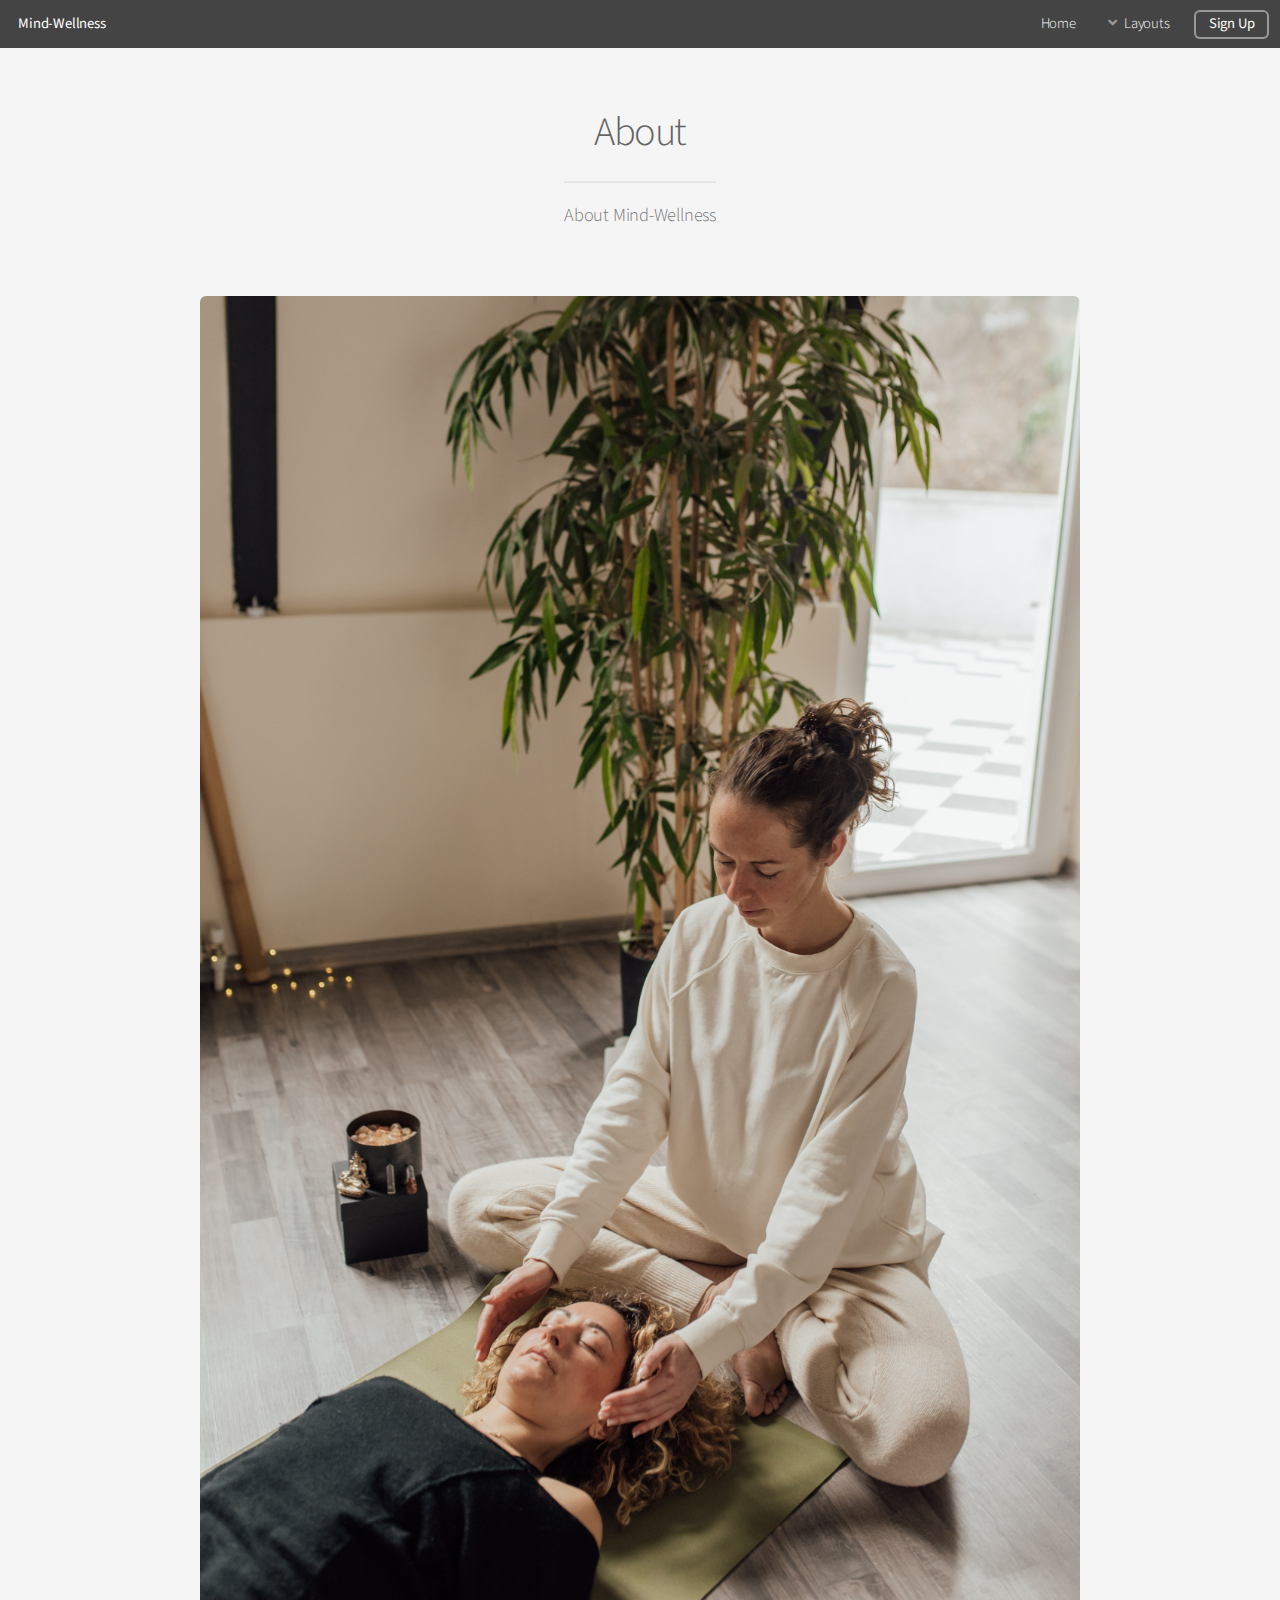
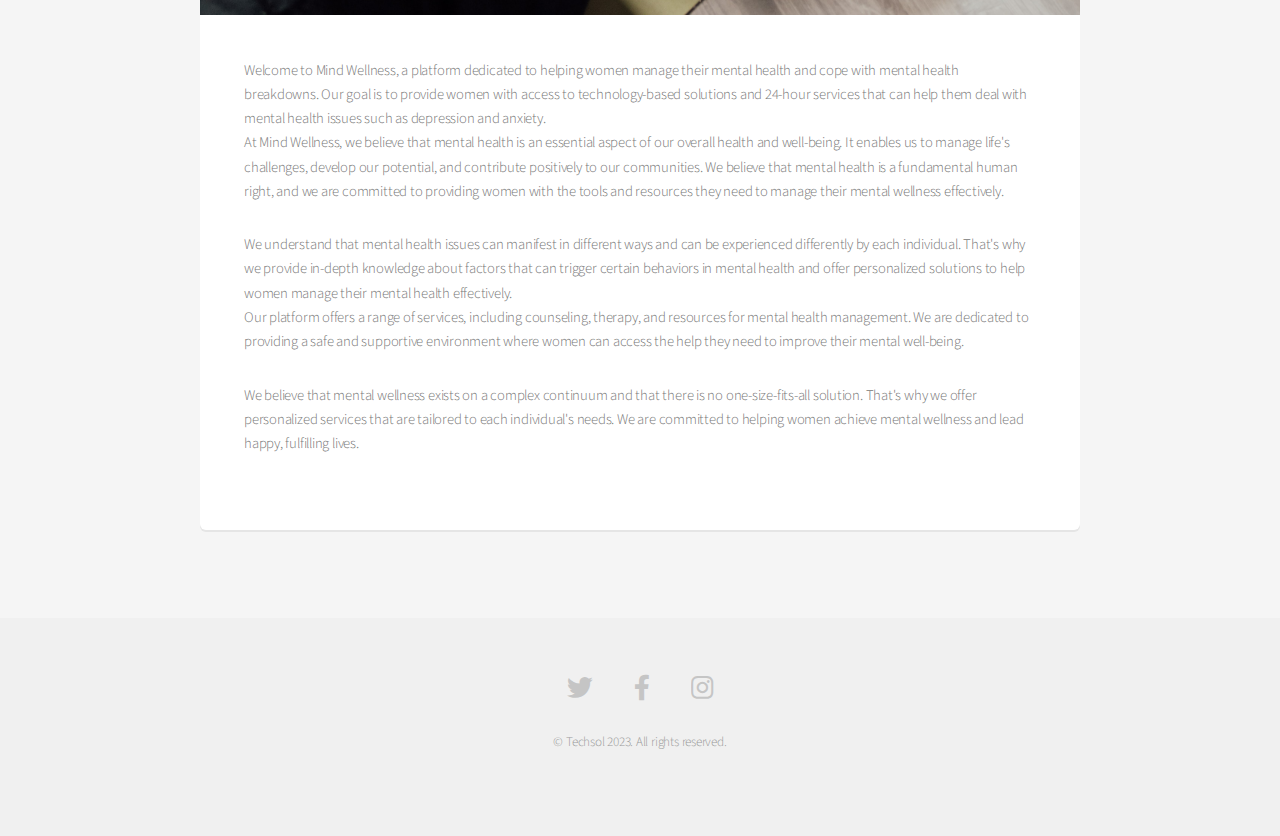
==== commit 5faf5d8c: "chatbot_links" ====
--- a/about.html
+++ b/about.html
@@ -30,8 +30,8 @@
 									<li>
 										<a href="#">Features</a>
 										<ul>
-											<li><a href="#">MindBot</a></li>
-											<li><a href="#">Therapist</a></li>
+											<li><a href="https://mind-bot.vercel.app/">MindBot</a></li>
+											<li><a href="signup_main.html">Therapist</a></li>
 											<li><a href="#">Support Group</a></li>
 											<li><a href="#">Tracker</a></li>
 											<li><a href="#">Resources</a></li>
--- a/assets/css/main.css
+++ b/assets/css/main.css
@@ -2,7 +2,7 @@
 @import url("https://fonts.googleapis.com/css?family=Source+Sans+Pro:300,400,300italic,400italic");
 
 /*
-	Alpha by HTML5 UPs
+	Alpha by HTML5 UP
 	html5up.net | @ajlkn
 	Free for personal and commercial use under the CCA 3.0 license (html5up.net/license)
 */
@@ -3898,14 +3898,200 @@
 
 	}
 
-/* Sign up */
-
-#signUpBtn {
-	background-color: #444444;
-	border: 1px solid transparent;
-	border-radius: 8px;
-	box-shadow: #fff;
-	cursor: pointer;
-	color: #fff;
-	padding:7px;
-}+	/* Login */
+	.main-login {
+		background-color: inherit;
+		margin-top: 50px;
+	}
+
+	.main-login-section1 {
+		text-align: center;
+		margin: 60px;
+	}
+
+	.main-login-hr {
+		width: 50%;
+		margin: auto auto 20px auto;
+	}
+
+	.main-login-section2 {
+		height: 400%;
+		width: 50%;
+		margin: auto;
+	}
+
+	.input-icons i {
+		position: absolute;
+	}
+	  
+	.input-icons {
+		width: 100%;
+		margin-bottom: 10px;
+	}
+	  
+	.icon {
+		padding: 10px;
+		color: #444444;
+		min-width: 50px;
+		text-align: center;
+	}
+	  
+	.login-input {
+		width: 100%;
+		padding: 10px;
+		text-align: center;
+	}
+	  
+	.loginBtnDiv {
+		text-align: center;
+		margin: auto auto 50px auto;
+	}
+	#loginBtn {
+		background-color: #444444;
+		color: #fff;
+		border: 1px solid transparent;
+		border-radius: 7px;
+		width: 60%;
+		padding: 10px;
+		margin-top: 30px;
+	}
+
+	#login-p {
+		text-align: right;
+	}
+
+	/* SignUp Main */
+	.main-signup {
+		background-color: inherit;
+		margin-top: 50px;
+	}
+
+	.main-signup-section {
+		text-align: center;
+		margin: 60px;
+	}
+
+	.main-signup-btn {
+		width: 60%;
+		height: 30px;
+		padding: 10px;
+		background-color: #444444;
+		border: 1px solid transparent;
+		border-radius: 7px;
+	}
+
+	.main-signup-btn > a {
+		text-decoration: none;
+		color: #fff;
+		font-size: 1rem;
+	}
+
+	#box-signup-btn {
+		height: 200px;
+		width: 50%;
+		margin: auto auto 90px auto;
+		padding: 20px;
+		display: flex;
+		flex-direction: column;
+		justify-content: space-evenly;
+		align-items: center;
+	}
+
+	/* Sign up as a client*/
+	.main-signupClient {
+		background-color: inherit;
+		margin-top: 50px;
+	}
+
+	.signupClient-Section1 {
+		text-align: center;
+		margin: 60px;
+	}
+
+	.signupClient-Section2 >.box {
+		height: 600px;
+		width: 50%;
+		margin: auto auto 50px auto;
+	}
+
+	.signupClient-input-div {
+		display: flex;
+		flex-direction: column;
+		gap: 20px;
+	}
+
+	.input-field {
+		padding: 10px;
+		width: 100%;
+
+	}
+
+	.signUpBtn-Client-Div{
+		text-align: center;
+		margin: 70px auto auto auto;
+		width: 60%;
+	}
+
+	#signUpBtn {
+		width: 60%;
+		height: 30px;
+		padding: 10px;
+		background-color: #444444;
+		color: #fff;
+		border: 1px solid transparent;
+		border-radius: 7px;
+	}
+
+	/* Sign up as a therapist*/
+
+	.main-signupTherapist {
+		background-color: inherit;
+		margin-top: 50px;
+	}
+
+	.signupTherapist-Section1 {
+		text-align: center;
+		margin: 60px;
+	}
+
+	.signupTherapist-Section2 >.box {
+		height: 900px;
+		width: 50%;
+		margin: auto auto 50px auto;
+	}
+
+	.signupTherapist-input-div {
+		display: flex;
+		flex-direction: column;
+		gap: 20px;
+	}
+
+	.input-field {
+		padding: 10px;
+		width: 100%;
+
+	}
+
+	.signUpBtn-Therapist-Div{
+		text-align: center;
+		margin: 70px auto auto auto;
+		width: 60%;
+	}
+
+	#Experience {
+		height: 150px;
+	}
+
+	#signUpBtn {
+		width: 60%;
+		height: 30px;
+		padding: 10px;
+		background-color: #444444;
+		color: #fff;
+		border: 1px solid transparent;
+		border-radius: 7px;
+	}
+
+	
+
+
